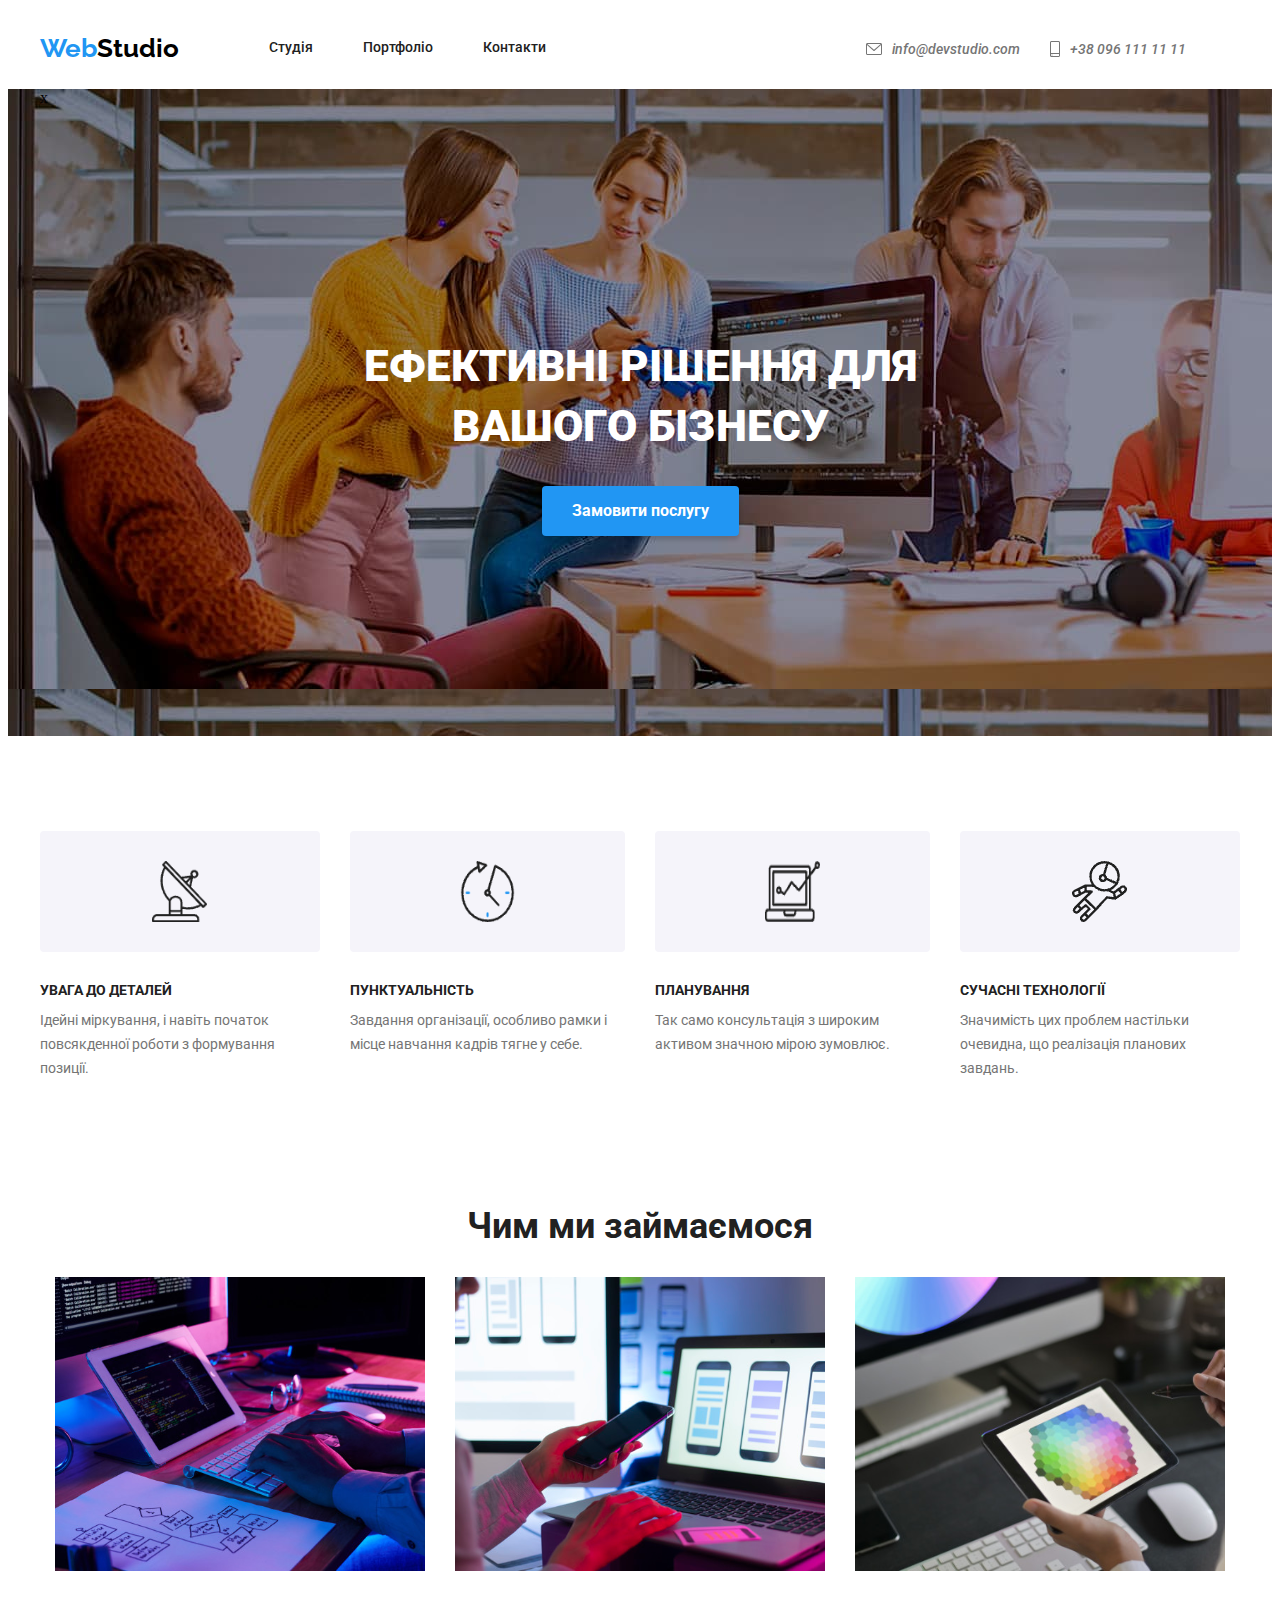
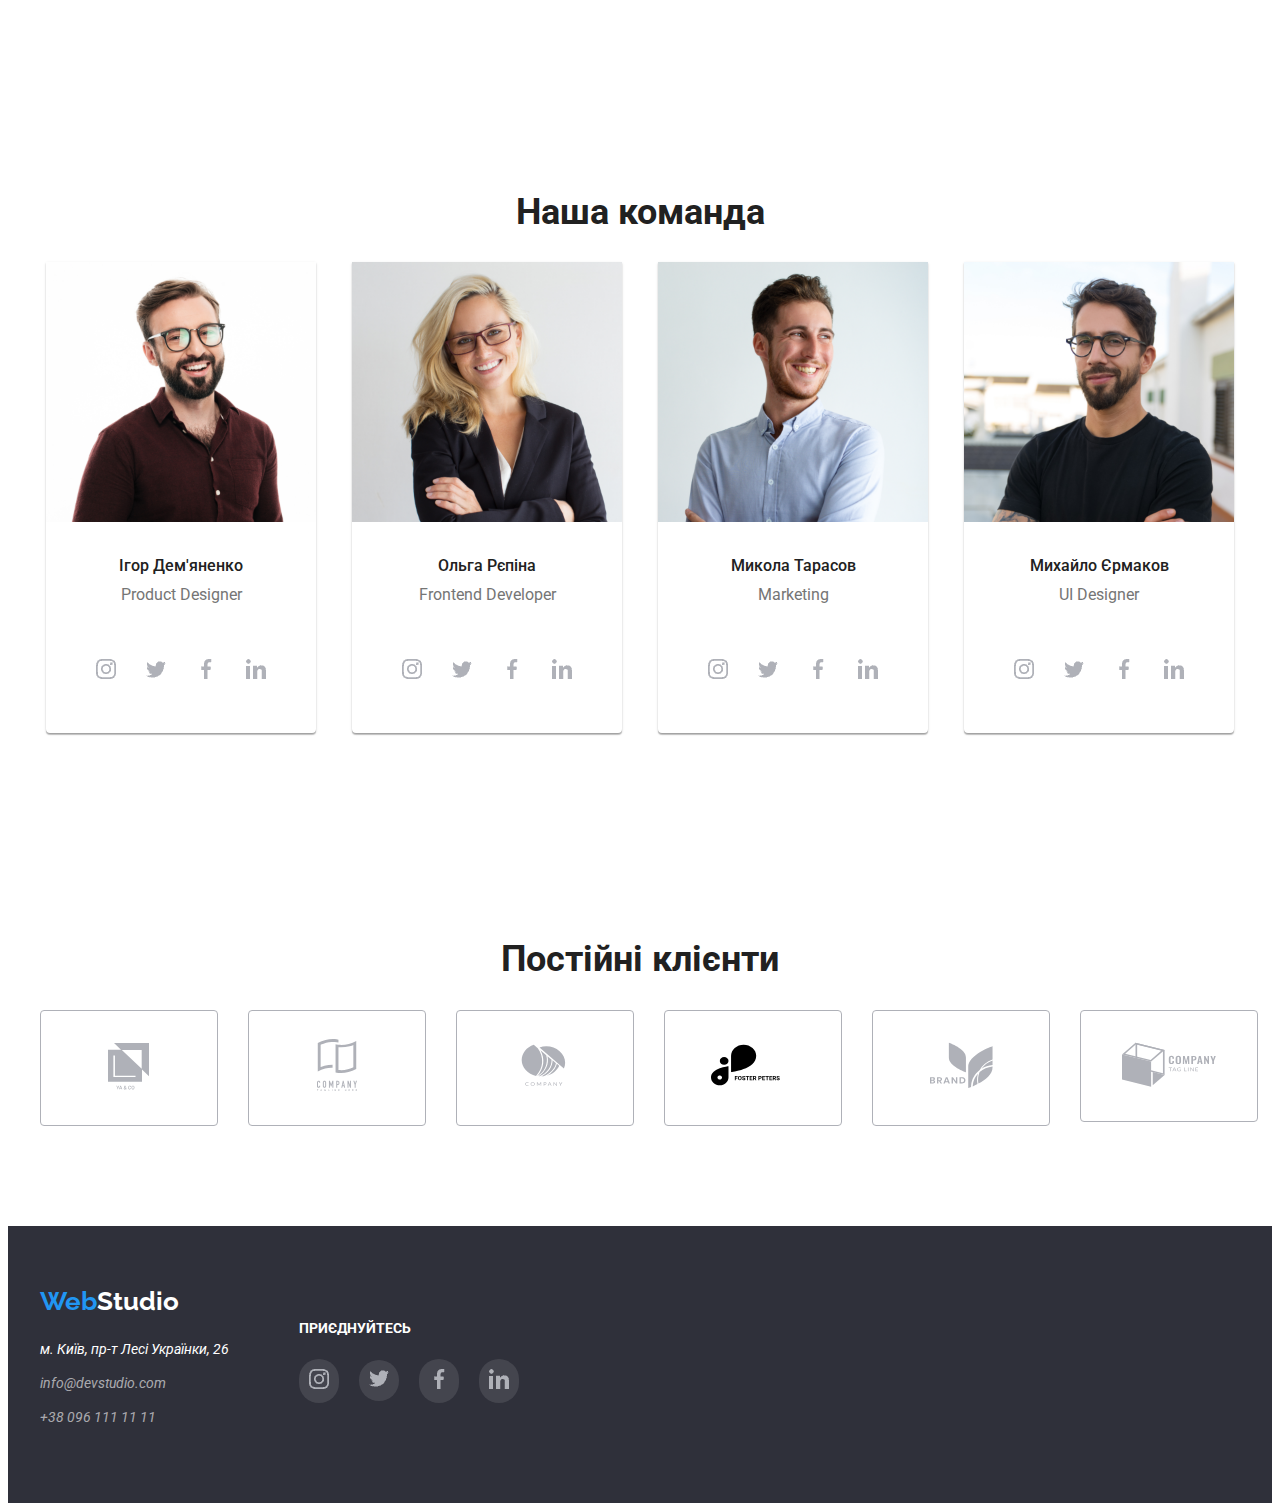
==== index.html @ c410ff2f "svg" ====
<!DOCTYPE html>
<html lang="en">
<head>
  <meta charset="UTF-8">
  <meta name="viewport" content="width=device-width, initial-scale=1.0">
  <link rel="preconnect" href="https://fonts.googleapis.com">
<link rel="preconnect" href="https://fonts.gstatic.com" crossorigin>
<link href="https://fonts.googleapis.com/css2?family=Raleway:ital,wght@0,700;1,700&family=Roboto:wght@300;400&display=swap" rel="stylesheet">
  <link rel="preconnect" href="https://fonts.googleapis.com">
<link rel="preconnect" href="https://fonts.gstatic.com" crossorigin>
<link href="https://fonts.googleapis.com/css2?family=Roboto:wght@700;900&display=swap" rel="stylesheet">
<link rel="preconnect" href="https://fonts.googleapis.com">
<link rel="preconnect" href="https://fonts.gstatic.com" crossorigin>
<link href="https://fonts.googleapis.com/css2?family=Roboto:wght@500&display=swap" rel="stylesheet">
<link rel="preconnect" href="https://fonts.googleapis.com">
<link rel="preconnect" href="https://fonts.gstatic.com" crossorigin>
<link href="https://fonts.googleapis.com/css2?family=Roboto&display=swap" rel="stylesheet">
  <link rel="stylesheet" href="./index.css">
  <title>Document</title>
</head>
<body>
  <header>
    <div class="container nav">
      <div  class="nav-all-items">
        <a class="logo" href="#"><span>Web</span>Studio</a>
        <nav class="nav-menu">  
          <ul class="ul-nav-menu">
            <li><a class="nav-portals" href="#">Студія</a></li>
            <li><a class="nav-portals" href="#">Портфоліо</a></li>
            <li><a class="nav-portals" href="#">Контакти</a></li>
          </ul>
        </div>
        <address class="email-phone-numb">
          <div class="email-nav">
            <img class="img-nav-email" src="./images/envelopeopt.svg" alt="email-svg">
            <a  class="email-txt-nav" href="mailto:info@devstudio.com">info@devstudio.com</a>
          </div>
          <div class="tel-nav">
            <img src="./images/spopt.svg" alt="phone-svg">
            <a class="tel-txt-nav" href="tel:+38 096 111 11 11">+38 096 111 11 11</a>
          </div>
          
        </address>
      </div>
    </nav>
  </header>
  <main class="main">
    <section class="section-main">
      <div class="container all-items-main1">x
        <div class="main-all-items">
          <h1 class="main-h">Ефективні рішення для вашого бізнесу</h1>
          <button class="main-button">Замовити послугу</button>
        </div>
      </div>
    </section>
    
    <section class="main-section1">
  <div class="container main1">
    <div class="text-main1">
      <div class="main1-divs">
        <div class="main2-img">
          <img class="main1-divs-img" src="./images/sypytnukovatarilka.png" alt="sypytnuc">
        </div>
        <div class="main2-text">
          <h5 class="h-main1">УВАГА ДО ДЕТАЛЕЙ</h5>
          <p class="p-main1">Ідейні міркування, і навіть початок повсякденної роботи з формування позиції. </p>
        </div>
      </div>
      <div class="main1-divs">
        <div class="main2-img">
          <img class="main1-divs-img" src="./images/clock.png" alt="clock">
        </div>
        <div class="main2-text">
            <h5 class="h-main1">ПУНКТУАЛЬНІСТЬ</h5>
            <p class="p-main1">Завдання організації, особливо рамки і місце навчання кадрів тягне у себе.</p>
        </div>
      </div>
      <div class="main1-divs">
        <div class="main2-img">
            <img class="main1-divs-img" src="./images/statiscticlaptop.png" alt="laptop-success">
          </div>
          <div>
          <h5 class="h-main1">ПЛАНУВАННЯ</h5>
          <p class="p-main1">Так само консультація з широким активом значною мірою зумовлює.</p>
        </div>
      </div>
      <div class="main1-divs">
        <div class="main2-img">
          <img class="main1-divs-img" src="./images/astronaut.png" alt="astronaut">
        </div>
        <div class="main2-text">
          <h5 class="h-main1">СУЧАСНІ ТЕХНОЛОГІЇ</h5>
          <p class="p-main1">Значимість цих проблем настільки очевидна, що реалізація планових завдань.</p>
        </div>
      </div>
    </div>
  </div>




</section>
<section class="main-section2">
  <div class="container main2">
    <h2 class="h-main2">Чим ми займаємося</h2>
    <div class="img-content">
      <img src="./images/img (10).png" alt="">
      <img src="./images/img (4).png" alt="">
      <img src="./images/img (5).png" alt="">
    </div>
  </div>
</section>
<section class="main-section3">
  <div class="container main3">
    <h2 class="h-text-main3">Наша команда</h2>
    <div class="img-content-main3">
      <div class="staff">
        <div class="staff-img">
          <img class="img-staff" src="./images/img (6).png" alt="employee">
        </div>
        <div class="staff-text">
          <h6 class="h-main3">Ігор Дем'яненко</h6>
          <p class="p-main3">Product Designer</p>
        </div>
        <div class="socialimages">
          <a class="a-images-staff" href="#"><img src="./images/instagram.png" alt="instagram"></a>
          <a class="a-images-staff" href="#"><img src="./images/twitter.png" alt="twitter"></a>
          <a class="a-images-staff" href="#"><img src="./images/facebook.png" alt="facebook"></a>
          <a class="a-images-staff" href="#"><img src="./images/linkedin.png" alt="in"></a>
        </div>
      </div>  
      <div class="staff">
        <div class="staff-img">
          <img class="img-staff" src="./images/img (7).png" alt="employee">
        </div>
        <div class="staff-text">
          <h6 class="h-main3">Ольга Рєпіна</h6>
          <p class="p-main3">Frontend Developer</p>
        </div>
        <div class="socialimages">
          <a class="a-images-staff" href="#"><img src="./images/instagram.png" alt="instagram"></a>
          <a class="a-images-staff" href="#"><img src="./images/twitter.png" alt="twitter"></a>
          <a class="a-images-staff" href="#"><img src="./images/facebook.png" alt="facebook"></a>
          <a class="a-images-staff" href="#"><img src="./images/linkedin.png" alt="in"></a>
        </div>
      </div>
      <div class="staff">
        <div class="staff-img">
          <img class="img-staff" src="./images/img (8).png" alt="employee">
        </div>
        <div class="staff-text">
          <h6 class="h-main3">Микола Тарасов</h6>
          <p class="p-main3">Marketing</p>
        </div>
        <div class="socialimages">
          <a class="a-images-staff" href="#"><img src="./images/instagram.png" alt="instagram"></a>
          <a class="a-images-staff" href="#"><img src="./images/twitter.png" alt="twitter"></a>
          <a class="a-images-staff" href="#"><img src="./images/facebook.png" alt="facebook"></a>
          <a class="a-images-staff" href="#"><img src="./images/linkedin.png" alt="in"></a>
        </div>
      </div>  
      <div class="staff">
        <div class="staff-img">
          <img class="img-staff" src="./images/img (9).png" alt="employee">
        </div>
        <div class="staff-text">
          <h6 class="h-main3">Михайло Єрмаков</h6>
          <p class="p-main3">UI Designer</p>
        </div>
        <div class="socialimages">
          <a class="a-images-staff" href="#"><img src="./images/instagram.png" alt="instagram"></a>
          <a class="a-images-staff" href="#"><img src="./images/twitter.png" alt="twitter"></a>
          <a class="a-images-staff" href="#"><img src="./images/facebook.png" alt="facebook"></a>
          <a class="a-images-staff" href="#"><img src="./images/linkedin.png" alt="in"></a>
        </div>
      </div>
  </div>
</section>
<section class="last-sect">
  <div class="container all-items-last">
    <h2 class="h-clients">Постійні клієнти</h2>
    <div  class="all-divs-last">
      <div class="client1">
        <img src="./images/Logo1.svg" alt="YA&CO">
      </div>
      <div class="clients">
        <img src="./images/Logo2.svg" alt="TAGLINEHERE">
      </div>
      <div class="clients">
        <img src="./images/Logo3.svg" alt="COMPANY">
      </div>
      <div class="clients">
        <img class="client4" src="./images/Logo4.svg" alt="FOSTERPETERS">
      </div>
      <div class="clients">
        <img src="./images/Logo5.svg" alt="BRAND">
      </div>
      <div class="client6">
        <img class="clients" src="./images/Logo6.svg" alt="TAGLINE">
      </div>    
    </div>
  </div>
</section>
</main>
<footer class="">
  <section class="footer-section">
    <div class="container all-items-footer">
      <div class="social-links">
        <a class="logo-link" href="#"><span class="footer-logo">Web</span>Studio</a>
        <address class="footer-address">
          <a class="street" href="м. Київ, пр-т Лесі Українки, 26">м. Київ, пр-т Лесі Українки, 26</a>
          <a class="email" href="info@devstudio.com">info@devstudio.com</a>
          <a class="phone" href="+38 096 111 11 11">+38 096 111 11 11</a>
        </address>
      </div>
      <div class="footer-social-links">
        <h5 class="footer-social-links-h">приєднуйтесь</h5>
        <div class="footer-soc-links">
          <a class="a-images-footer" href="#"><img src="./images/instagram.png" alt="instagram"></a>
          <a class="a-images-footer" href="#"><img src="./images/twitter.png" alt="twitter"></a>
          <a class="a-images-footer" href="#"><img src="./images/facebook.png" alt="facebook"></a>
          <a class="a-images-footer" href="#"><img src="./images/linkedin.png" alt="in"></a>
        </div>
      </div>
    </div>
  </section>
</footer>
</body>
</html>
---- index.css ----
.container{
    width: 1200px;
    margin: 0 auto;
}
span{
    color:rgb(33, 150, 243);
}
.logo{
    color:rgb(0, 0, 0);
    font-family: Raleway;
    font-size: 26px;
    font-weight: 700;
    line-height: 31px;
    letter-spacing: 3%;
    text-align: left;
    padding: 25px 0px 25px 0px;
}
.email-phone-numb{
    display: flex;
    align-items:center;
    padding: 30px 0px 30px 0px;
    gap: 30px;
    
}
.email-nav{
    display: flex;
    align-items: center;
    gap: 10px;
       color: rgb(117, 117, 117);
    font-family: Roboto;
    font-size: 14px;
    font-weight: 500;
    line-height: 16px;
    letter-spacing: 2%;
    text-align: left;
}
.email-txt-nav{
    color: rgb(117, 117, 117);
    font-family: Roboto;
    font-size: 14px;
    font-weight: 500;
    line-height: 16px;
    letter-spacing: 2%;
    text-align: left;
}
.email-txt-nav:hover{
    color: rgb(33, 150, 243);
font-family: Roboto;
font-size: 14px;
font-weight: 500;
line-height: 16px;
letter-spacing: 2%;
text-align: left;
}
.tel-nav{
    display: flex;
    align-items: center;
    gap: 10px;
    
}
.tel-txt-nav{
    color:rgb(117, 117, 117);
    font-family: Roboto;
    font-size: 14px;
    font-weight: 500;
    line-height: 16px;
    letter-spacing: 2%;
    text-align: left;
}
.tel-txt-nav:hover{
    color: rgb(33, 150, 243);
font-family: Roboto;
font-size: 14px;
font-weight: 500;
line-height: 16px;
letter-spacing: 2%;
text-align: left;
}
a{
    text-decoration: none;
}
.nav{
    display: flex;
    
}
.nav-portals{
    color: rgb(33, 33, 33);
font-family: Roboto;
font-size: 14px;
font-weight: 500;
line-height: 16px;
letter-spacing: 2%;
text-align: left;
}
.nav-portals:hover{
    color: rgb(33, 150, 243);
font-family: Roboto;
font-size: 14px;
font-weight: 500;
line-height: 16px;
letter-spacing: 2%;
text-align: left;
}
.ul-nav-menu{
    display: flex;
    list-style-type: none;
    margin: 0px;
    gap: 50px;
    padding: 30px 320px 30px 90px;
}
.nav-all-items{
    display: flex;
}
.section-main{
    background-image: url(./images/bgmain-prjs.jpg);
}
.main-all-items{
    display: flex;
    align-items: center;
    flex-direction: column;
    justify-content: center;
    padding: 200px 250px 200px 250px;

}
.main-h{
    color: rgb(255, 255, 255);
font-family: Roboto;
font-size: 44px;
font-weight: 900;
line-height: 60px;
letter-spacing: 6%;
text-align: center;
text-transform: uppercase;
}
.main-button{
    border-radius: 4px;
    box-shadow: 0px 4px 4px 0px rgba(0, 0, 0, 0.15);
    background: rgb(33, 150, 243);
    border-style: none;
    color: rgb(255, 255, 255);
font-family: Roboto;
font-size: 16px;
font-weight: 700;
line-height: 30px;
letter-spacing: 6%;
text-align: center; 
padding: 10px 30px 10px 30px;
}
.text-main1{
    display: flex;
    gap: 30px;
    padding: 95px 0px 95px 0px;
}
.main1-divs{
    display: flex;
    flex-direction: column;
}
.main1-divs-img{
    width: 55px;
    height: 61px;

}
.main2-img{
    display: flex;
    justify-content: center;
    border-radius: 4px;
    background: rgb(245, 244, 250);
    padding: 30px 110px 30px 110px;
}
.h-main1{
    color: rgb(33, 33, 33);
font-family: Roboto;
font-size: 14px;
font-weight: 700;
line-height: 16px;
letter-spacing: 3%;
text-align: left;
text-transform: uppercase;
margin: 0px;
padding: 30px 0px 10px 0px;
}
.p-main1{
    color: rgb(117, 117, 117);
font-family: Roboto;
font-size: 14px;
font-weight: 400;
line-height: 24px;
letter-spacing: 3%;
text-align: left;
margin: 0px;
}
.h-main2{
    color: rgb(33, 33, 33);
font-family: Roboto;
font-size: 36px;
font-weight: 700;
line-height: 42px;
letter-spacing: 3%;
text-align: center;
}
.img-content{
    display: flex;
    justify-content: center;
    gap: 30px;
    padding: 0px 0px 190px 0px;
}
.h-main3{
    color: rgb(33, 33, 33);
font-family: Roboto;
font-size: 16px;
font-weight: 500;
line-height: 19px;
letter-spacing: 3%;
text-align: center;
margin: 0px;
}
.p-main3{
    color: rgb(117, 117, 117);
font-family: Roboto;
font-size: 16px;
font-weight: 400;
line-height: 19px;
letter-spacing: 3%;
text-align: center;
margin: 0px;
}
.h-text-main3{
    color: rgb(33, 33, 33);
font-family: Roboto;
font-size: 36px;
font-weight: 700;
line-height: 42px;
letter-spacing: 3%;
text-align: center;
}
.img-staff{
width: 270px;
height: 260px;

}
.img-content-main3{
    display: flex;
    justify-content: space-evenly;
    gap: 30px;
    padding: 0px 0px 125px 0px;

}
.staff{
    display: flex;
    flex-direction: column;
    border-radius: 0px 0px 4px 4px;


box-shadow: 0px 2px 1px 0px rgba(0, 0, 0, 0.2),0px 1px 1px 0px rgba(0, 0, 0, 0.14),0px 1px 3px 0px rgba(0, 0, 0, 0.12);
background: rgb(255, 255, 255);
}
.staff-text{
    display: flex;
    flex-direction: column;
    padding: 30px 0px 45px 0px;
    gap: 10px;
}
.socialimages{
    display: flex;
    align-items: center;
    justify-content: center;
    gap: 10px;
    padding: 0px 0px 40px 0px;
}
.a-images-staff:hover{
    background: rgb(33, 150, 243);
    border-radius: 20px;
    padding: 10px 10px 10px 10px;
}
.a-images-staff{
    background:inherit; 
    background: rgba(255, 255, 255, 0.1);
   
    padding: 10px 10px 10px 10px;
}
.h-clients{
    color: rgb(33, 33, 33);
font-family: Roboto;
font-size: 36px;
font-weight: 700;
line-height: 42px;
letter-spacing: 3%;
text-align: center;
}
.all-divs-last{
    display: flex;
    gap: 30px;

}
.client1{
    padding: 25px 35px 25px 35px;
    box-sizing: border-box;
border: 1px solid rgb(175, 177, 184);
border-radius: 4px;
}
.clients{
    box-sizing: border-box;
border: 1px solid rgb(175, 177, 184);
border-radius: 4px;
padding: 25px 35px 25px 35px;
fill:rgb(175, 177, 184);
}
.clients:hover{
    fill: rgb(33, 150, 243);
}
.client4{
    display: flex;
    align-items: center;
    fill: rgb(175, 177, 184);
}
.client4:hover{
    fill: rgb(33, 150, 243);
    
   
}
.all-items-footer{
    display: flex;
    
}
.social-links{
    display: flex;
    flex-direction: column;
}
.all-items-last{
    padding: 50px 0px 100px 0px;
}
.footer-section{
    background: rgb(47, 48, 58);
}
.logo-link{
    color: rgb(255, 255, 255);
    font-family: Raleway;
font-size: 26px;
font-weight: 700;
line-height: 31px;
letter-spacing: 3%;
text-align: left;
padding: 60px 0px 0px 0px;
}
.footer-address{
    display: flex;
    flex-direction: column;
    padding: 20px 70px 60px 0px;
    gap: 10px;
    
}
.street{
    color: rgb(255, 255, 255);
    font-family: Roboto;
    font-size: 14px;
    font-weight: 400;
    line-height: 24px;
    letter-spacing: 3%;
    text-align: left;   
}
.email{
    color: rgba(255, 255, 255, 0.6);
font-family: Roboto;
font-size: 14px;
font-weight: 400;
line-height: 24px;
letter-spacing: 3%;
text-align: left;
}
.phone{
    color: rgba(255, 255, 255, 0.6);
font-family: Roboto;
font-size: 14px;
font-weight: 400;
line-height: 24px;
letter-spacing: 3%;
text-align: left;
}
a{
    text-decoration: none;
}
.footer-social-links-h{
    color: rgb(255, 255, 255);
font-family: Roboto;
font-size: 14px;
font-weight: 700;
line-height: 16px;
letter-spacing: 3%;
text-align: left;
text-transform: uppercase;

}
.footer-social-links{
    padding: 70px 0px 100px 0px;
}
.a-images-footer{
    background: rgba(255, 255, 255, 0.1);
    border-radius:20px;
    padding: 10px 10px 10px 10px;
}
.a-images-footer:hover{
    background: rgb(33, 150, 243);
    border-radius: 20px;
    padding: 10px 10px 10px 10px;
}
.footer-soc-links{
    display: flex;
    gap: 20px;
    align-items: center;
    justify-content: center;
}
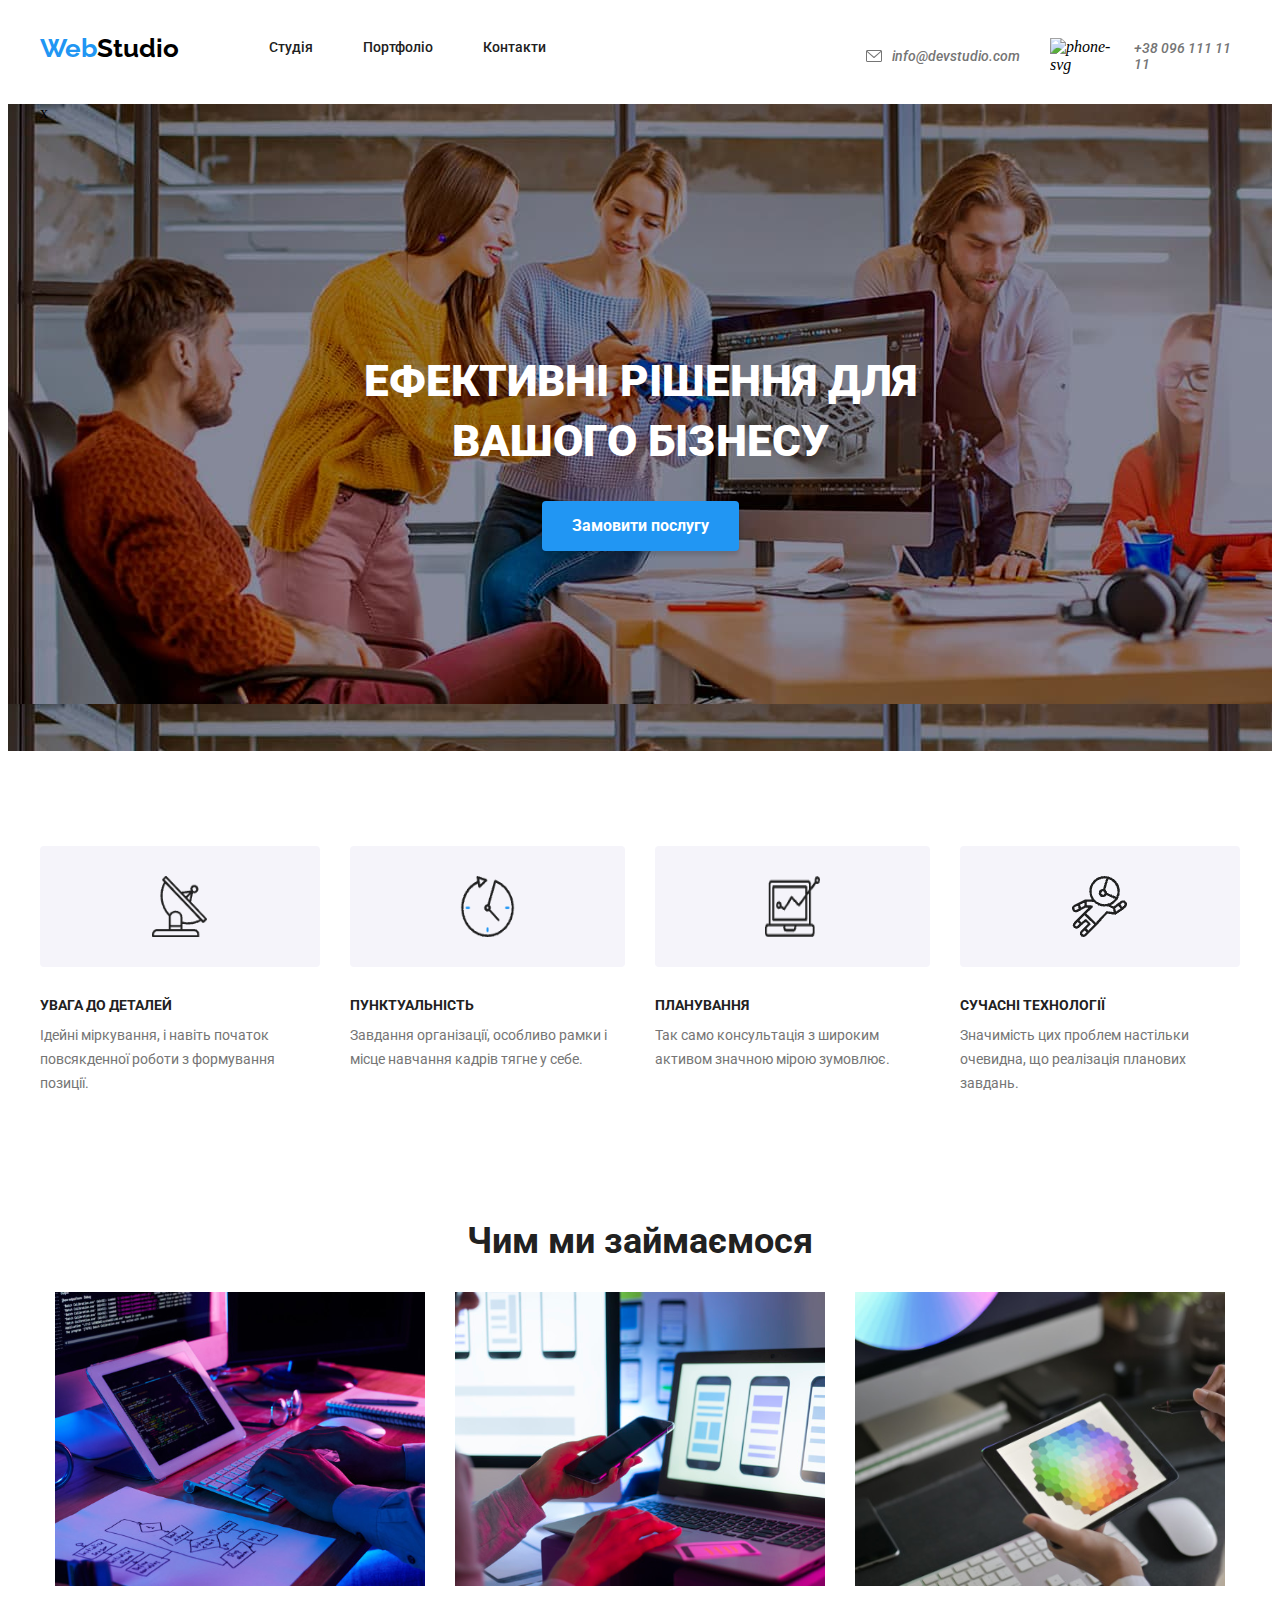
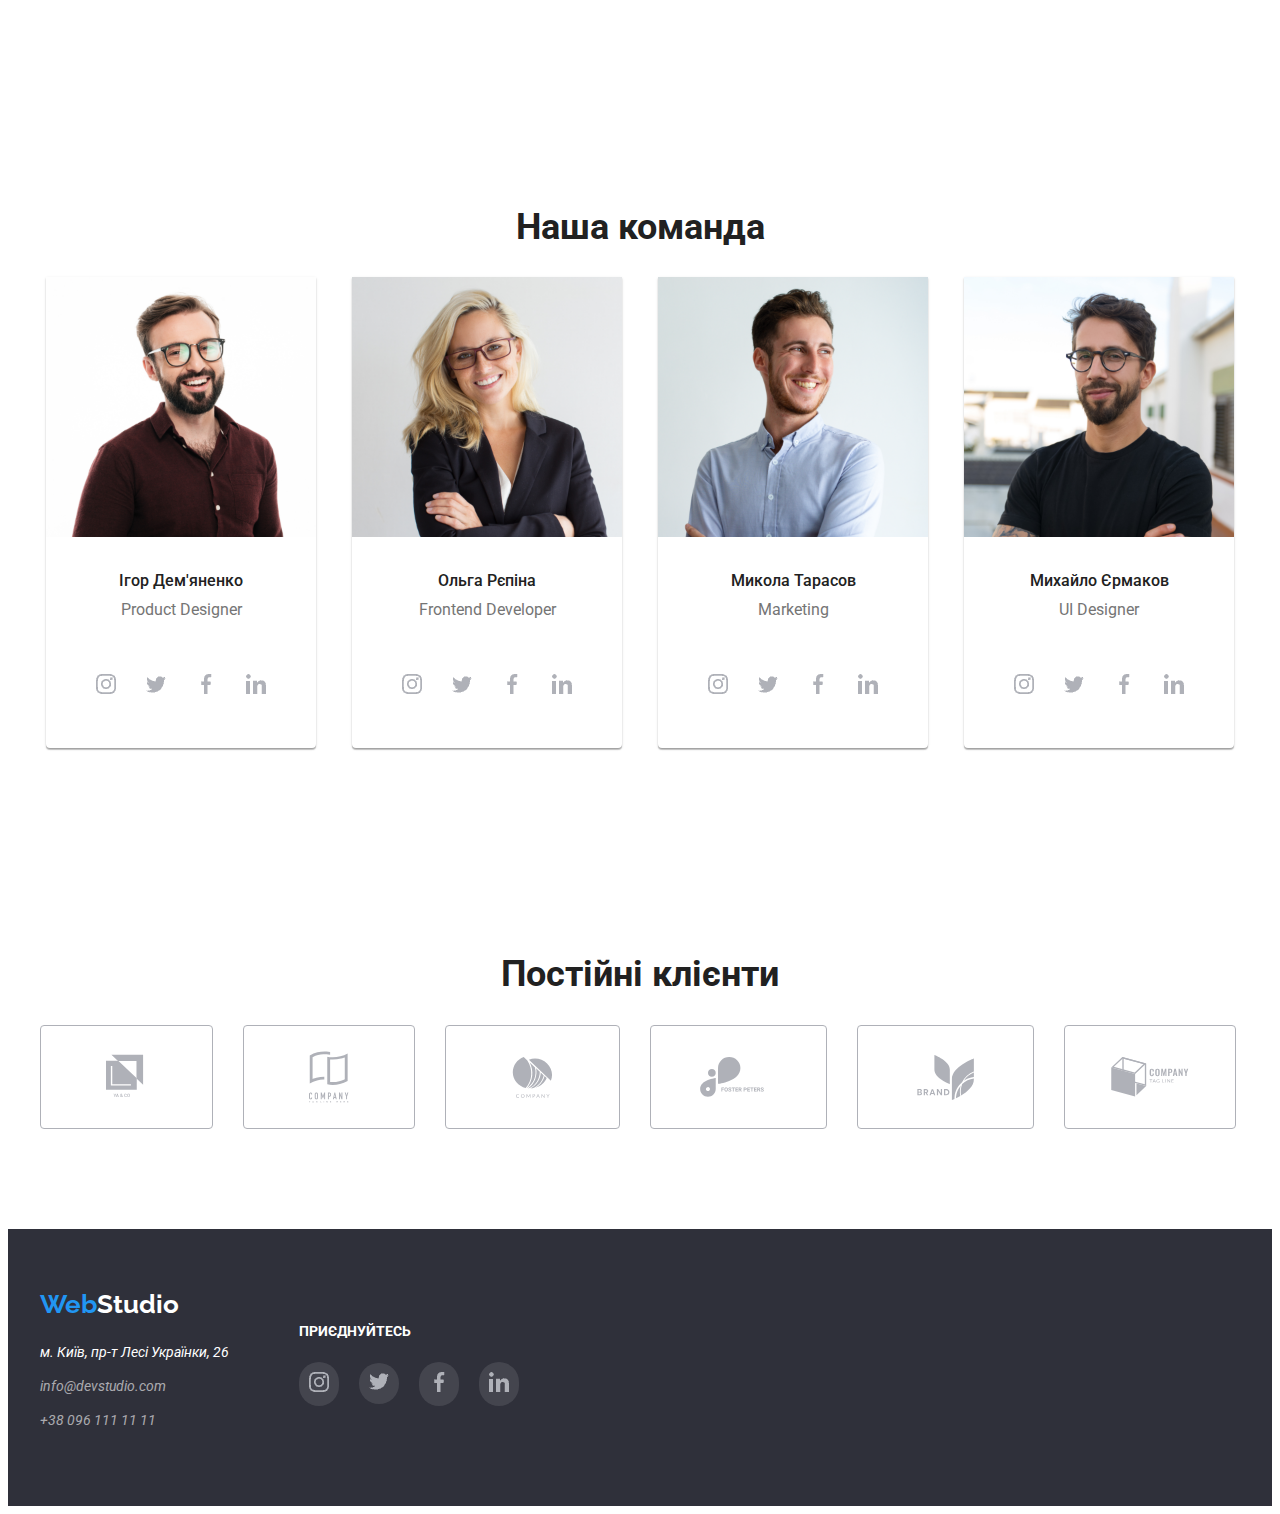
==== commit 862aa02b: "svg2" ====
--- a/index.html
+++ b/index.html
@@ -15,6 +15,7 @@
 <link rel="preconnect" href="https://fonts.googleapis.com">
 <link rel="preconnect" href="https://fonts.gstatic.com" crossorigin>
 <link href="https://fonts.googleapis.com/css2?family=Roboto&display=swap" rel="stylesheet">
+<link rel="stylesheet" href="./icons/icomoon (1)/style.css">
   <link rel="stylesheet" href="./index.css">
   <title>Document</title>
 </head>
@@ -181,22 +182,121 @@
     <h2 class="h-clients">Постійні клієнти</h2>
     <div  class="all-divs-last">
       <div class="client1">
-        <img src="./images/Logo1.svg" alt="YA&CO">
-      </div>
-      <div class="clients">
-        <img src="./images/Logo2.svg" alt="TAGLINEHERE">
-      </div>
-      <div class="clients">
-        <img src="./images/Logo3.svg" alt="COMPANY">
-      </div>
-      <div class="clients">
-        <img class="client4" src="./images/Logo4.svg" alt="FOSTERPETERS">
-      </div>
-      <div class="clients">
-        <img src="./images/Logo5.svg" alt="BRAND">
+        <svg class="icon icon-first">
+          <use xlink:href="#icon-first">
+            <symbol id="icon-first" viewBox="0 0 29 32">
+              <path fill="#afb1b8" style="fill: var(--color1, #afb1b8)" d="M3.84 0l4.672 4.422h13.050v12.352l4.678 4.429v-21.203h-22.4z"></path>
+              <path fill="#afb1b8" style="fill: var(--color1, #afb1b8)" d="M0 4.237v20.602h21.76v-8.192l-13.107-12.403-8.653-0.006zM17.613 21.824h-14.17v-13.856h0.998v12.915h13.171v0.941z"></path>
+              <path fill="#afb1b8" style="fill: var(--color1, #afb1b8)" d="M10.086 29.088q-0.019 0.070-0.019 0.154 0 0.173 0.070 0.301 0.051 0.090 0.128 0.166 0.019 0.013 0.045 0.032 0.192 0.147 0.499 0.147 0.25 0 0.454-0.102 0.064-0.038 0.128-0.083l0.128 0.154h0.435l-0.333-0.397q0.198-0.269 0.198-0.691h-0.333q0 0.205-0.070 0.378-0.013 0.019-0.019 0.045l-0.442-0.518 0.154-0.115q0.166-0.122 0.237-0.237 0.032-0.051 0.051-0.109 0.019-0.077 0.019-0.154 0-0.109-0.038-0.198t-0.122-0.166q-0.032-0.032-0.077-0.058-0.141-0.083-0.326-0.083-0.23 0-0.384 0.109-0.026 0.019-0.051 0.045-0.038 0.032-0.070 0.077-0.096 0.141-0.096 0.346 0 0.109 0.051 0.224 0.051 0.122 0.186 0.288-0.25 0.179-0.339 0.314-0.038 0.064-0.064 0.134zM14.566 29.587q0.147-0.186 0.173-0.474h-0.39q-0.032 0.243-0.147 0.352-0.122 0.102-0.352 0.102-0.154 0-0.262-0.070-0.070-0.045-0.128-0.122-0.128-0.198-0.128-0.563v-0.205q0-0.365 0.141-0.55 0.051-0.070 0.122-0.115 0.115-0.070 0.275-0.070 0.224 0 0.333 0.109 0.115 0.109 0.147 0.352h0.39q-0.032-0.32-0.205-0.518-0.026-0.032-0.058-0.058-0.032-0.032-0.064-0.051-0.218-0.154-0.544-0.154-0.237 0-0.422 0.090-0.038 0.019-0.070 0.038-0.058 0.038-0.109 0.083-0.134 0.122-0.218 0.294-0.115 0.25-0.115 0.57v0.211q0.006 0.314 0.115 0.55 0.083 0.179 0.218 0.294 0.045 0.038 0.102 0.077 0.032 0.019 0.064 0.032 0.186 0.096 0.416 0.096 0.358 0 0.582-0.173 0.019-0.019 0.038-0.032 0.051-0.045 0.096-0.096zM16.794 29.363q0.115-0.25 0.115-0.589v-0.122q0-0.333-0.115-0.589-0.090-0.192-0.243-0.314-0.045-0.038-0.090-0.070-0.045-0.026-0.090-0.045-0.179-0.083-0.403-0.083t-0.403 0.083q-0.045 0.019-0.090 0.051-0.045 0.026-0.083 0.058-0.16 0.128-0.25 0.333-0.122 0.25-0.122 0.582v0.128q0.006 0.326 0.122 0.576 0.090 0.192 0.23 0.314 0.051 0.038 0.102 0.077 0.051 0.032 0.109 0.058 0.173 0.077 0.384 0.077 0.224 0 0.41-0.090 0.045-0.019 0.083-0.045 0.051-0.032 0.096-0.070 0.147-0.128 0.237-0.32zM6.784 27.578l-0.518 1.082-0.525-1.082h-0.442l0.768 1.44v0.838h0.397v-0.838l0.762-1.44h-0.442zM7.443 29.856l0.186-0.531h0.883l0.186 0.531h0.41l-0.858-2.278h-0.358l-0.858 2.278h0.41zM10.771 28.448q-0.16-0.198-0.16-0.333 0-0.083 0.038-0.147 0.013-0.019 0.026-0.038 0.026-0.026 0.051-0.045 0.051-0.032 0.128-0.032 0.070 0 0.122 0.032 0.026 0.013 0.045 0.032 0.038 0.038 0.058 0.077 0.013 0.038 0.013 0.077 0 0.070-0.032 0.134-0.026 0.045-0.064 0.083l-0.051 0.038-0.173 0.122zM16.371 28.077q0.141 0.205 0.141 0.582v0.115q0 0.384-0.141 0.589-0.058 0.083-0.134 0.128-0.115 0.070-0.269 0.070-0.141 0-0.243-0.058-0.096-0.051-0.16-0.147-0.147-0.205-0.147-0.582v-0.128q0.006-0.365 0.147-0.57 0.064-0.090 0.154-0.141 0.109-0.058 0.25-0.058 0.147 0 0.256 0.064 0.083 0.051 0.147 0.134zM8.070 28.064l0.326 0.941h-0.659l0.333-0.941zM10.925 29.574q-0.051 0.006-0.102 0.006-0.141 0-0.237-0.064-0.019-0.013-0.038-0.032-0.032-0.032-0.058-0.070-0.045-0.077-0.045-0.186 0-0.038 0.006-0.070 0.032-0.141 0.179-0.256l0.051-0.032 0.499 0.582q-0.122 0.096-0.256 0.122z"></path>
+              </symbol>
+        </use>
+        </svg>
+      </div>
+      <div class="client2">
+        <svg class="icon icon-second">
+          <use xlink:href="#icon-second">
+            <symbol id="icon-second" viewBox="0 0 25 32">
+              <path fill="#afb1b8" style="fill: var(--color1, #afb1b8)" d="M10.443 1.803h0.086c0.154 0 0.32 0.012 0.492 0.031 0.732 0.049 1.458 0.16 2.178 0.326v-1.76c-0.738-0.185-1.495-0.308-2.252-0.357-0.289-0.025-0.591-0.037-0.911-0.043h-0.258c-1.526 0-3.040 0.197-4.517 0.578-1.68 0.418-3.292 1.077-4.788 1.951v17.471c1.44-0.782 2.972-1.378 4.566-1.778 1.255-0.32 2.535-0.517 3.828-0.585h0.055c0.215-0.012 0.431-0.018 0.652-0.018v-1.791c-1.68 0.018-3.354 0.24-4.978 0.658-0.603 0.16-1.188 0.326-1.735 0.517l-0.622 0.209v-13.625l0.271-0.129c2.031-0.966 4.228-1.526 6.468-1.649 0.018-0.006 0.037-0.006 0.055 0 0.246-0.012 0.498-0.018 0.745-0.018h0.277c0.129 0 0.258 0.006 0.388 0.012z"></path>
+              <path fill="#afb1b8" style="fill: var(--color1, #afb1b8)" d="M14.837 3.649c-0.412 0-0.818-0.018-1.206-0.043-0.468-0.037-0.948-0.092-1.403-0.172-0.277-0.043-0.548-0.098-0.812-0.16v17.274c1.12 0.277 2.271 0.412 3.422 0.4 1.526-0.006 3.040-0.197 4.517-0.578 1.68-0.418 3.292-1.077 4.794-1.945v-17.169c-1.446 0.788-2.978 1.385-4.566 1.785-1.551 0.4-3.145 0.603-4.745 0.609zM21.742 3.945l0.622-0.209v13.631l-0.265 0.129c-1.022 0.486-2.086 0.868-3.182 1.145-1.335 0.345-2.702 0.523-4.074 0.529-0.412 0-0.818-0.018-1.218-0.055l-0.425-0.037v-14.018l0.498 0.037c0.357 0.025 0.732 0.031 1.138 0.031 1.748-0.006 3.483-0.228 5.175-0.665 0.578-0.148 1.157-0.32 1.729-0.517z"></path>
+              <path fill="#afb1b8" style="fill: var(--color1, #afb1b8)" d="M1.68 25.975c-0.086-0.092-0.197-0.166-0.314-0.215-0.123-0.049-0.246-0.074-0.375-0.068-0.142 0-0.277 0.025-0.4 0.074-0.117 0.049-0.228 0.117-0.314 0.209-0.086 0.086-0.154 0.197-0.203 0.314-0.049 0.123-0.068 0.252-0.068 0.382v2.338c-0.006 0.166 0.025 0.326 0.092 0.48 0.055 0.117 0.135 0.222 0.234 0.308 0.092 0.080 0.203 0.135 0.32 0.166 0.111 0.037 0.228 0.049 0.345 0.049 0.135 0.006 0.258-0.025 0.382-0.080 0.117-0.049 0.222-0.123 0.308-0.215s0.16-0.197 0.203-0.314c0.049-0.117 0.080-0.246 0.080-0.369v-0.265h-0.615v0.209c0.006 0.074-0.006 0.142-0.031 0.209-0.025 0.049-0.055 0.092-0.092 0.129-0.037 0.031-0.080 0.055-0.129 0.068-0.037 0.012-0.080 0.025-0.123 0.025-0.055 0.006-0.111-0.006-0.16-0.025-0.055-0.025-0.098-0.055-0.129-0.105-0.055-0.092-0.086-0.203-0.080-0.314v-2.172c-0.006-0.123 0.018-0.24 0.074-0.351 0.031-0.049 0.074-0.086 0.129-0.111s0.111-0.037 0.172-0.031c0.049 0 0.105 0.012 0.148 0.031 0.049 0.025 0.092 0.062 0.123 0.098 0.068 0.092 0.105 0.203 0.098 0.314v0.203h0.603v-0.234c0.006-0.142-0.018-0.283-0.074-0.412-0.043-0.123-0.111-0.234-0.203-0.326z"></path>
+              <path fill="#afb1b8" style="fill: var(--color1, #afb1b8)" d="M5.305 25.945c-0.191-0.16-0.437-0.252-0.689-0.252-0.129 0-0.252 0.018-0.369 0.062s-0.228 0.111-0.32 0.191c-0.098 0.092-0.185 0.203-0.234 0.332-0.062 0.142-0.092 0.295-0.092 0.449v2.24c-0.006 0.16 0.025 0.314 0.092 0.455 0.055 0.123 0.135 0.228 0.234 0.314 0.092 0.086 0.203 0.154 0.32 0.197s0.24 0.068 0.369 0.068c0.123 0 0.246-0.025 0.363-0.068s0.234-0.111 0.326-0.197c0.098-0.086 0.178-0.191 0.234-0.314 0.062-0.142 0.092-0.295 0.086-0.455v-2.24c0.006-0.154-0.025-0.308-0.086-0.449-0.055-0.123-0.135-0.24-0.234-0.332zM5.022 28.966c0.006 0.062 0 0.117-0.025 0.178-0.018 0.055-0.055 0.105-0.098 0.148-0.080 0.068-0.178 0.105-0.283 0.105s-0.209-0.037-0.289-0.105c-0.043-0.043-0.074-0.092-0.098-0.148-0.018-0.062-0.031-0.117-0.025-0.178v-2.24c-0.006-0.062 0.006-0.117 0.025-0.178 0.025-0.055 0.055-0.105 0.098-0.148 0.080-0.068 0.185-0.105 0.289-0.105s0.203 0.037 0.283 0.105c0.043 0.043 0.080 0.092 0.098 0.148 0.025 0.062 0.031 0.117 0.025 0.178v2.24z"></path>
+              <path fill="#afb1b8" style="fill: var(--color1, #afb1b8)" d="M10.068 29.963v-4.234h-0.585l-0.769 2.24h-0.012l-0.775-2.24h-0.585v4.234h0.609v-2.578h0.006l0.597 1.828h0.302l0.597-1.828h0.012v2.578h0.603z"></path>
+              <path fill="#afb1b8" style="fill: var(--color1, #afb1b8)" d="M13.508 26.025c-0.092-0.105-0.209-0.185-0.338-0.234-0.142-0.043-0.289-0.068-0.443-0.062h-0.898v4.234h0.603v-1.655h0.314c0.185 0.012 0.375-0.031 0.542-0.111 0.142-0.080 0.252-0.191 0.332-0.326 0.074-0.111 0.117-0.24 0.142-0.369 0.025-0.16 0.031-0.32 0.031-0.48 0.006-0.203-0.012-0.412-0.062-0.609-0.037-0.148-0.117-0.277-0.222-0.388zM13.2 27.317c-0.006 0.074-0.025 0.154-0.055 0.222-0.037 0.062-0.092 0.117-0.16 0.148-0.086 0.037-0.185 0.055-0.283 0.055h-0.277v-1.446h0.314c0.092 0 0.185 0.018 0.271 0.055 0.062 0.037 0.111 0.092 0.142 0.154 0.031 0.080 0.049 0.16 0.055 0.24 0 0.086 0 0.185 0 0.283s0.006 0.197 0 0.289h-0.006z"></path>
+              <path fill="#afb1b8" style="fill: var(--color1, #afb1b8)" d="M16.369 25.729h-0.492l-0.935 4.234h0.603l0.178-0.911h0.825l0.178 0.911h0.603l-0.96-4.234zM15.815 28.48l0.295-1.538h0.012l0.295 1.538h-0.603z"></path>
+              <path fill="#afb1b8" style="fill: var(--color1, #afb1b8)" d="M20.271 28.283h-0.006l-0.917-2.554h-0.578v4.234h0.603v-2.548h0.012l0.923 2.548h0.572v-4.234h-0.609v2.554z"></path>
+              <path fill="#afb1b8" style="fill: var(--color1, #afb1b8)" d="M23.963 25.729l-0.486 1.68h-0.012l-0.486-1.68h-0.64l0.831 2.443v1.791h0.603v-1.791l0.831-2.443h-0.64z"></path>
+              <path fill="#afb1b8" style="fill: var(--color1, #afb1b8)" d="M0 31.163h0.289v0.818h0.197v-0.818h0.289v-0.166h-0.775v0.166z"></path>
+              <path fill="#afb1b8" style="fill: var(--color1, #afb1b8)" d="M2.443 30.997l-0.382 0.985h0.209l0.080-0.228h0.394l0.086 0.228h0.215l-0.394-0.985h-0.209zM2.412 31.588l0.135-0.363 0.135 0.363h-0.271z"></path>
+              <path fill="#afb1b8" style="fill: var(--color1, #afb1b8)" d="M4.862 31.618h0.228v0.123c-0.068 0.055-0.148 0.086-0.234 0.086-0.037 0-0.080-0.006-0.117-0.025-0.031-0.012-0.068-0.037-0.092-0.068-0.049-0.080-0.074-0.166-0.074-0.258 0-0.222 0.098-0.332 0.289-0.332 0.049 0 0.098 0.012 0.135 0.037 0.043 0.031 0.074 0.074 0.086 0.123l0.191-0.037c-0.037-0.197-0.178-0.289-0.412-0.289-0.129-0.006-0.252 0.043-0.345 0.123-0.049 0.049-0.092 0.111-0.117 0.178-0.025 0.062-0.031 0.135-0.025 0.203-0.006 0.135 0.037 0.265 0.123 0.369 0.049 0.049 0.105 0.086 0.172 0.111 0.062 0.025 0.135 0.037 0.203 0.031 0.154 0.006 0.302-0.049 0.418-0.154v-0.388h-0.431v0.166z"></path>
+              <path fill="#afb1b8" style="fill: var(--color1, #afb1b8)" d="M7.335 30.997h-0.203v0.985h0.689v-0.166h-0.486v-0.818z"></path>
+              <path fill="#afb1b8" style="fill: var(--color1, #afb1b8)" d="M9.225 30.997h0.197v0.985h-0.197v-0.985z"></path>
+              <path fill="#afb1b8" style="fill: var(--color1, #afb1b8)" d="M11.465 31.655l-0.4-0.658h-0.197v0.985h0.185v-0.646l0.4 0.646h0.197v-0.985h-0.185v0.658z"></path>
+              <path fill="#afb1b8" style="fill: var(--color1, #afb1b8)" d="M13.311 31.545h0.492v-0.166h-0.492v-0.215h0.529v-0.166h-0.726v0.985h0.745v-0.166h-0.548v-0.271z"></path>
+              <path fill="#afb1b8" style="fill: var(--color1, #afb1b8)" d="M17.791 31.385h-0.388v-0.388h-0.197v0.985h0.197v-0.431h0.388v0.431h0.197v-0.985h-0.197v0.388z"></path>
+              <path fill="#afb1b8" style="fill: var(--color1, #afb1b8)" d="M19.649 31.545h0.486v-0.166h-0.486v-0.215h0.529v-0.166h-0.732v0.985h0.751v-0.166h-0.548v-0.271z"></path>
+              <path fill="#afb1b8" style="fill: var(--color1, #afb1b8)" d="M22.166 31.545c0.172-0.025 0.258-0.117 0.258-0.271 0.006-0.043 0-0.086-0.018-0.123s-0.043-0.074-0.080-0.098c-0.086-0.043-0.191-0.062-0.289-0.055h-0.412v0.985h0.197v-0.412h0.037c0.043-0.006 0.086 0.006 0.123 0.018 0.031 0.018 0.055 0.043 0.068 0.074l0.215 0.314h0.24l-0.123-0.191c-0.049-0.098-0.129-0.178-0.215-0.24zM21.963 31.409h-0.142v-0.246h0.154c0.068-0.006 0.135 0 0.203 0.025 0.012 0.012 0.025 0.025 0.031 0.043s0.012 0.037 0.012 0.055c-0.006 0.025-0.006 0.043-0.018 0.055-0.006 0.018-0.018 0.031-0.037 0.043-0.062 0.025-0.135 0.031-0.203 0.025z"></path>
+              <path fill="#afb1b8" style="fill: var(--color1, #afb1b8)" d="M24.062 31.545h0.492v-0.166h-0.492v-0.215h0.529v-0.166h-0.726v0.985h0.751v-0.166h-0.554v-0.271z"></path>
+              </symbol>
+          </use>
+        </svg>
+      </div>
+      <div class="client3">
+        <svg class="icon icon-third">
+          <use xlink:href="#icon-third">
+            <symbol id="icon-third" viewBox="0 0 31 32">
+              <path fill="#afb1b8" style="fill: var(--color1, #afb1b8)" d="M4.718 31.1c0.015 0 0.022 0 0.030 0.007 0.015 0.007 0.022 0.007 0.030 0.015l0.156 0.164c-0.119 0.127-0.268 0.231-0.432 0.305-0.194 0.074-0.402 0.112-0.61 0.112-0.201 0-0.394-0.037-0.573-0.104-0.171-0.067-0.313-0.164-0.439-0.29-0.119-0.127-0.216-0.283-0.275-0.447-0.067-0.179-0.104-0.372-0.097-0.566-0.007-0.201 0.030-0.394 0.104-0.573 0.067-0.171 0.164-0.32 0.298-0.447 0.127-0.127 0.283-0.223 0.454-0.29 0.194-0.067 0.394-0.104 0.595-0.104 0.186 0 0.372 0.030 0.551 0.097 0.149 0.060 0.29 0.149 0.409 0.253l-0.127 0.171c-0.007 0.015-0.022 0.022-0.037 0.030-0.015 0.015-0.030 0.015-0.052 0.015-0.015 0-0.037-0.007-0.052-0.015l-0.067-0.045-0.097-0.060c-0.045-0.022-0.082-0.045-0.127-0.060-0.060-0.015-0.119-0.037-0.179-0.045-0.074-0.015-0.149-0.022-0.223-0.015-0.149-0.007-0.29 0.022-0.424 0.074-0.127 0.045-0.246 0.119-0.335 0.216-0.097 0.097-0.171 0.216-0.216 0.342-0.052 0.141-0.082 0.298-0.082 0.454s0.022 0.313 0.082 0.454c0.045 0.127 0.119 0.246 0.208 0.342s0.201 0.164 0.32 0.216c0.127 0.045 0.26 0.074 0.394 0.067 0.074 0.007 0.156 0 0.231-0.007 0.127-0.015 0.253-0.060 0.357-0.127 0.052-0.030 0.104-0.074 0.149-0.112 0.022-0.022 0.045-0.030 0.074-0.030z"></path>
+              <path fill="#afb1b8" style="fill: var(--color1, #afb1b8)" d="M9.139 30.296c0.007 0.194-0.030 0.38-0.104 0.566-0.060 0.164-0.156 0.313-0.283 0.439-0.134 0.127-0.283 0.223-0.454 0.29-0.38 0.134-0.789 0.134-1.168 0-0.164-0.067-0.32-0.164-0.447-0.29s-0.223-0.283-0.29-0.447c-0.141-0.365-0.141-0.767 0-1.139 0.067-0.164 0.164-0.313 0.29-0.447 0.127-0.119 0.283-0.216 0.447-0.275 0.38-0.141 0.789-0.141 1.168 0 0.171 0.067 0.32 0.164 0.447 0.29s0.231 0.275 0.29 0.439c0.074 0.179 0.112 0.372 0.104 0.573zM8.737 30.296c0.007-0.156-0.022-0.313-0.074-0.461-0.037-0.127-0.112-0.238-0.201-0.342-0.089-0.089-0.201-0.164-0.327-0.208-0.268-0.104-0.573-0.104-0.841 0-0.127 0.045-0.238 0.119-0.327 0.208-0.089 0.104-0.164 0.216-0.208 0.342-0.097 0.298-0.097 0.618 0 0.915 0.045 0.127 0.119 0.238 0.208 0.342 0.089 0.089 0.201 0.164 0.327 0.208 0.268 0.097 0.573 0.097 0.841 0 0.127-0.045 0.238-0.119 0.327-0.208 0.089-0.104 0.164-0.216 0.201-0.342 0.052-0.149 0.082-0.305 0.074-0.454z"></path>
+              <path fill="#afb1b8" style="fill: var(--color1, #afb1b8)" d="M12.16 30.772l0.037 0.104c0.015-0.037 0.030-0.074 0.045-0.104 0.015-0.037 0.030-0.067 0.052-0.104l0.975-1.689c0.022-0.030 0.037-0.052 0.052-0.052 0.030-0.007 0.060-0.015 0.082-0.015h0.29v2.761h-0.342v-2.032c0-0.022 0-0.052 0-0.082s0-0.067 0-0.097l-0.982 1.719c-0.015 0.022-0.030 0.045-0.060 0.060-0.022 0.015-0.052 0.030-0.082 0.022h-0.060c-0.030 0.007-0.060-0.007-0.082-0.022s-0.045-0.037-0.060-0.060l-1.012-1.727c0 0.030 0 0.060 0 0.097 0 0.030 0 0.060 0 0.089v2.024h-0.327v-2.753h0.29c0.022 0 0.052 0.007 0.074 0.015 0.030 0.007 0.045 0.030 0.060 0.052l0.997 1.697c0.022 0.030 0.037 0.060 0.052 0.097z"></path>
+              <path fill="#afb1b8" style="fill: var(--color1, #afb1b8)" d="M15.836 30.631v1.034h-0.38v-2.753h0.848c0.164 0 0.327 0.022 0.484 0.060 0.119 0.037 0.238 0.097 0.335 0.171 0.082 0.074 0.149 0.171 0.194 0.275 0.045 0.112 0.067 0.231 0.060 0.35 0.007 0.119-0.022 0.238-0.067 0.35s-0.119 0.201-0.208 0.275c-0.097 0.082-0.216 0.149-0.342 0.186-0.149 0.045-0.305 0.067-0.461 0.060l-0.461-0.007zM15.836 30.34h0.461c0.104 0 0.201-0.015 0.298-0.045 0.082-0.022 0.156-0.067 0.216-0.119s0.104-0.112 0.134-0.179c0.030-0.074 0.045-0.156 0.045-0.231 0-0.082-0.007-0.156-0.037-0.231-0.030-0.067-0.074-0.134-0.134-0.186-0.149-0.104-0.335-0.164-0.521-0.149h-0.461v1.139z"></path>
+              <path fill="#afb1b8" style="fill: var(--color1, #afb1b8)" d="M20.986 31.673h-0.305c-0.030 0-0.060-0.007-0.082-0.030-0.022-0.015-0.045-0.037-0.052-0.060l-0.26-0.67h-1.31l-0.268 0.67c-0.007 0.022-0.030 0.045-0.045 0.060-0.030 0.015-0.060 0.030-0.089 0.030h-0.305l1.154-2.761h0.394l1.168 2.761zM19.088 30.646h1.079l-0.454-1.124c-0.037-0.082-0.067-0.171-0.089-0.253l-0.045 0.141c-0.007 0.045-0.030 0.082-0.037 0.119l-0.454 1.116z"></path>
+              <path fill="#afb1b8" style="fill: var(--color1, #afb1b8)" d="M22.638 28.927c0.022 0.015 0.045 0.030 0.060 0.052l1.674 2.076c0-0.037 0-0.067 0-0.097s0-0.067 0-0.089v-1.957h0.342v2.761h-0.194c-0.030 0-0.052-0.007-0.082-0.022-0.022-0.007-0.045-0.030-0.060-0.045l-1.674-2.076c0.007 0.030 0.007 0.060 0 0.089 0 0.037 0 0.060 0 0.089v1.965h-0.342v-2.761h0.208c0.022 0 0.045 0.007 0.067 0.015z"></path>
+              <path fill="#afb1b8" style="fill: var(--color1, #afb1b8)" d="M27.535 30.571v1.094h-0.387v-1.094l-1.057-1.66h0.342c0.030 0 0.060 0.007 0.082 0.030 0.022 0.015 0.037 0.037 0.052 0.060l0.662 1.072c0.030 0.045 0.052 0.082 0.067 0.127 0.022 0.037 0.037 0.074 0.052 0.119l0.052-0.119c0.015-0.045 0.037-0.089 0.060-0.127l0.655-1.079c0.015-0.022 0.030-0.045 0.052-0.060 0.022-0.022 0.052-0.030 0.082-0.030h0.342l-1.057 1.667z"></path>
+              <path fill="#afb1b8" style="fill: var(--color1, #afb1b8)" d="M11.966 24.29c0.164 0.022 0.335 0.037 0.506 0.052 2.582-1.101 4.77-2.902 6.281-5.18 1.518-2.277 2.292-4.934 2.233-7.628l-2.85-2.709c0.58 2.865 0.313 5.834-0.781 8.566-1.087 2.731-2.954 5.12-5.388 6.899z"></path>
+              <path fill="#afb1b8" style="fill: var(--color1, #afb1b8)" d="M10.954 24.164l0.074 0.015c2.597-1.771 4.584-4.249 5.693-7.107s1.287-5.961 0.521-8.923l-4.056-3.862c1.645 3.178 2.307 6.727 1.905 10.247-0.394 3.52-1.831 6.861-4.138 9.63z"></path>
+              <path fill="#afb1b8" style="fill: var(--color1, #afb1b8)" d="M24.7 14.72c-0.685 2.962-2.359 5.633-4.77 7.613-0.7 0.588-1.459 1.101-2.262 1.555 1.957-0.551 3.758-1.526 5.269-2.843 1.503-1.317 2.672-2.947 3.408-4.763l-1.645-1.563z"></path>
+              <path fill="#afb1b8" style="fill: var(--color1, #afb1b8)" d="M24.052 14.288l-2.337-2.233c-0.045 2.545-0.804 5.023-2.195 7.196-1.399 2.166-3.379 3.944-5.73 5.135h0.007c0.528 0 1.049-0.030 1.57-0.089 2.203-0.856 4.153-2.218 5.671-3.966 1.511-1.749 2.553-3.825 3.014-6.043z"></path>
+              <path fill="#afb1b8" style="fill: var(--color1, #afb1b8)" d="M11.289 2.664l-2.791-2.664c-2.5 0.915-4.644 2.53-6.162 4.629-1.518 2.106-2.329 4.592-2.337 7.144v0c0.007 2.813 1.005 5.552 2.828 7.769s4.368 3.795 7.241 4.473c2.56-2.969 4.056-6.646 4.279-10.486s-0.848-7.65-3.059-10.865z"></path>
+              <path fill="#afb1b8" style="fill: var(--color1, #afb1b8)" d="M30.512 13.872c-0.015-3.341-1.414-6.541-3.892-8.908-2.486-2.366-5.842-3.699-9.354-3.706-1.622 0-3.23 0.283-4.74 0.841l17.101 16.29c0.58-1.436 0.886-2.969 0.886-4.517z"></path>
+              </symbol>
+
+          </use>
+        </svg>
+      </div>
+      <div class="client4">
+        <svg class="icon icon-fourth">
+          <use xlink:href="#icon-fourth">
+          <symbol id="icon-fourth" viewBox="0 0 60 32">
+            <path fill="#2196f3" style="fill: var(--color2, #afb1b8)" d="M9.22 9.548h0.007c1.682 0 3.044 1.325 3.044 2.969v0c0 1.637-1.362 2.969-3.044 2.969h-0.007c-1.682 0-3.044-1.332-3.044-2.969v0c0-1.645 1.362-2.969 3.044-2.969z"></path>
+            <path fill="#2196f3" style="fill: var(--color2, #afb1b8)" d="M31.725 8.595c0-2.277-0.938-4.465-2.59-6.073-1.652-1.615-3.892-2.523-6.229-2.523v0c-2.344 0-4.584 0.908-6.236 2.523-1.652 1.607-2.59 3.795-2.59 6.073v12.569c0 0 17.645-1.92 17.645-12.569v0z"></path>
+            <path fill="#2196f3" style="fill: var(--color2, #afb1b8)" d="M0 25.287c0 1.585 0.647 3.103 1.801 4.227 1.146 1.116 2.709 1.749 4.331 1.756 1.63-0.007 3.185-0.64 4.339-1.756 1.153-1.124 1.801-2.642 1.801-4.227v-8.744c0 0-12.272 1.332-12.272 8.744zM6.132 26.85c-0.313 0-0.625-0.089-0.893-0.26-0.26-0.171-0.469-0.417-0.588-0.707-0.119-0.283-0.156-0.603-0.089-0.9 0.060-0.305 0.208-0.588 0.439-0.804 0.223-0.223 0.506-0.372 0.819-0.432s0.64-0.030 0.93 0.089c0.298 0.119 0.543 0.32 0.722 0.58 0.179 0.253 0.268 0.558 0.268 0.871 0.007 0.201-0.037 0.409-0.119 0.603-0.082 0.186-0.194 0.357-0.35 0.506-0.149 0.149-0.32 0.26-0.521 0.342-0.194 0.082-0.402 0.119-0.618 0.119v-0.007z"></path>
+            <path fill="#2196f3" style="fill: var(--color2, #afb1b8)" d="M21.648 26.486q0.164-0.357 0.164-0.826v-0.141q0-0.461-0.171-0.819-0.127-0.275-0.335-0.447-0.067-0.060-0.141-0.104-0.067-0.037-0.134-0.067-0.253-0.119-0.573-0.119-0.313 0-0.573 0.119-0.067 0.030-0.134 0.067-0.074 0.045-0.141 0.104-0.208 0.171-0.335 0.447-0.164 0.357-0.164 0.826v0.156q0 0.454 0.171 0.811 0.119 0.253 0.32 0.424 0.074 0.060 0.156 0.112 0.067 0.045 0.141 0.074 0.26 0.119 0.566 0.119 0.32 0 0.58-0.127 0.067-0.030 0.127-0.067 0.089-0.052 0.164-0.119 0.194-0.171 0.313-0.424zM23.873 26.143q0.060 0.082 0.060 0.201 0 0.097-0.045 0.171-0.030 0.052-0.089 0.097-0.127 0.089-0.365 0.089-0.365 0-0.521-0.179-0.104-0.127-0.104-0.342h-0.655q0 0.231 0.089 0.417 0.030 0.067 0.067 0.119 0.007 0.007 0.007 0.015 0.156 0.223 0.454 0.357t0.662 0.134q0.528 0 0.841-0.238 0.134-0.097 0.216-0.231 0.097-0.179 0.097-0.417 0-0.208-0.082-0.38-0.060-0.127-0.171-0.238-0.253-0.246-0.811-0.417-0.305-0.089-0.461-0.194-0.112-0.074-0.141-0.171-0.015-0.045-0.015-0.089 0-0.082 0.030-0.149 0.037-0.067 0.104-0.119 0.134-0.097 0.372-0.097 0.246 0 0.387 0.119 0.030 0.030 0.060 0.067 0.074 0.104 0.074 0.268h0.655q0-0.194-0.067-0.357-0.030-0.082-0.082-0.149-0.030-0.052-0.067-0.097-0.134-0.156-0.342-0.253-0.268-0.119-0.61-0.119-0.335 0-0.61 0.112-0.268 0.112-0.409 0.313-0.060 0.082-0.097 0.171-0.052 0.134-0.052 0.29 0 0.149 0.052 0.275 0.112 0.305 0.491 0.514 0.194 0.104 0.536 0.216 0.342 0.104 0.469 0.208 0.045 0.030 0.074 0.082zM49.414 26.143q0.060 0.082 0.060 0.201 0 0.097-0.045 0.171-0.030 0.052-0.089 0.097-0.127 0.089-0.365 0.089-0.365 0-0.521-0.179-0.104-0.127-0.104-0.342h-0.655q0 0.231 0.089 0.417 0.030 0.067 0.067 0.119 0 0.007 0.007 0.015 0.156 0.223 0.454 0.357t0.662 0.134q0.528 0 0.841-0.238 0.134-0.097 0.208-0.231 0.104-0.179 0.104-0.417 0-0.208-0.082-0.38-0.060-0.127-0.171-0.238-0.26-0.246-0.819-0.417-0.298-0.089-0.454-0.194-0.112-0.074-0.141-0.171-0.015-0.045-0.015-0.089 0-0.082 0.030-0.149 0.037-0.067 0.104-0.119 0.134-0.097 0.372-0.097 0.246 0 0.387 0.119 0.030 0.030 0.060 0.067 0.074 0.104 0.074 0.268h0.655q0-0.194-0.067-0.357-0.037-0.082-0.082-0.149-0.030-0.052-0.067-0.097-0.134-0.156-0.342-0.253-0.268-0.119-0.61-0.119-0.335 0-0.61 0.112-0.268 0.112-0.417 0.313-0.060 0.082-0.089 0.171-0.052 0.134-0.052 0.29 0 0.149 0.045 0.275 0.119 0.305 0.499 0.514 0.194 0.104 0.536 0.216 0.342 0.104 0.469 0.208 0.045 0.030 0.074 0.082zM17.414 25.883h1.25v-0.528h-1.25v-0.819h1.414v-0.536h-2.069v3.178h0.655v-1.295zM26.448 24.536h0.975v-0.536h-2.59v0.536h0.96v2.642h0.655v-2.642zM28.45 25.801h1.25v-0.514h-1.25v-0.752h1.466v-0.536h-2.121v3.178h2.128v-0.528h-1.474v-0.848zM30.958 26.017h0.521l0.595 1.161h0.707v-0.030l-0.692-1.295q0.29-0.134 0.432-0.35 0.134-0.216 0.134-0.543 0-0.32-0.149-0.536-0.060-0.097-0.156-0.171-0.305-0.253-0.863-0.253h-1.183v3.178h0.655v-1.161zM34.917 27.178v-1.116h0.58q0.558 0 0.878-0.275 0.112-0.089 0.186-0.208 0.134-0.216 0.134-0.521 0-0.246-0.089-0.447-0.022-0.052-0.052-0.104-0.045-0.074-0.097-0.134-0.134-0.149-0.32-0.238-0.275-0.134-0.633-0.134h-1.235v3.178h0.647zM37.805 25.801h1.25v-0.514h-1.25v-0.752h1.466v-0.536h-2.121v3.178h2.128v-0.528h-1.474v-0.848zM41.116 24.536h0.975v-0.536h-2.582v0.536h0.96v2.642h0.647v-2.642zM43.118 25.801h1.258v-0.514h-1.258v-0.752h1.474v-0.536h-2.128v3.178h2.128v-0.528h-1.474v-0.848zM45.633 26.017h0.521l0.595 1.161h0.7v-0.030l-0.685-1.295q0.283-0.134 0.424-0.35t0.141-0.543q0-0.32-0.149-0.536-0.067-0.097-0.156-0.171-0.305-0.253-0.871-0.253h-1.176v3.178h0.655v-1.161zM20.971 24.759q0.179 0.26 0.179 0.759v0.156q0 0.491-0.179 0.752-0.082 0.112-0.186 0.179-0.134 0.082-0.32 0.082t-0.32-0.082q-0.112-0.067-0.194-0.186-0.179-0.268-0.179-0.759v-0.149q0-0.499 0.179-0.752 0.082-0.119 0.186-0.179 0.134-0.082 0.32-0.082t0.327 0.082q0.104 0.067 0.186 0.179zM31.486 25.488h-0.528v-0.953h0.528q0.26 0 0.387 0.127 0.022 0.022 0.037 0.037 0.097 0.127 0.097 0.313 0 0.171-0.082 0.283-0.022 0.037-0.060 0.067 0 0-0.007 0.007-0.134 0.119-0.372 0.119zM35.505 25.526h-0.588v-0.99h0.603q0.194 0 0.327 0.097 0.030 0.022 0.052 0.045 0.030 0.037 0.052 0.074 0.082 0.127 0.082 0.305 0 0.186-0.082 0.298-0.022 0.030-0.052 0.052-0.134 0.119-0.394 0.119zM46.154 25.488h-0.521v-0.953h0.521q0.268 0 0.394 0.127 0.015 0.022 0.037 0.037 0.089 0.127 0.089 0.313 0 0.171-0.082 0.283-0.022 0.037-0.052 0.067-0.007 0-0.007 0.007-0.134 0.119-0.38 0.119z"></path>
+          </symbol>
+        </use>
+        </svg>
+      </div>
+      <div class="client5">
+        <svg class="icon icon-fifth">
+        <use xlink:href="#icon-fifth">
+          <symbol id="icon-fifth" viewBox="0 0 40 32">
+            <path fill="#afb1b8" style="fill: var(--color1, #afb1b8)" d="M3.050 26.737c0.157 0.197 0.238 0.443 0.238 0.688 0.007 0.163-0.020 0.327-0.082 0.477-0.068 0.15-0.163 0.286-0.286 0.395-0.3 0.232-0.681 0.34-1.062 0.32h-1.859v-4.364h1.825c0.361-0.020 0.715 0.082 1.008 0.293 0.123 0.095 0.218 0.225 0.279 0.361 0.061 0.143 0.088 0.3 0.082 0.456 0.007 0.238-0.068 0.477-0.218 0.66-0.136 0.177-0.334 0.3-0.551 0.347 0.245 0.041 0.47 0.177 0.626 0.368zM0.865 26.083h0.783c0.177 0.014 0.354-0.041 0.497-0.15 0.054-0.054 0.102-0.116 0.129-0.191s0.041-0.157 0.034-0.232c0.007-0.082-0.007-0.157-0.034-0.232s-0.075-0.143-0.129-0.197c-0.15-0.109-0.327-0.163-0.511-0.143h-0.769v1.144zM2.22 27.752c0.061-0.054 0.109-0.123 0.143-0.197s0.048-0.163 0.041-0.245c0.007-0.082-0.014-0.17-0.041-0.245-0.034-0.075-0.088-0.143-0.15-0.204-0.15-0.109-0.34-0.163-0.531-0.157h-0.817v1.198h0.831c0.184 0.014 0.368-0.041 0.524-0.15z"></path>
+            <path fill="#afb1b8" style="fill: var(--color1, #afb1b8)" d="M6.788 28.616l-1.021-1.709h-0.381v1.709h-0.872v-4.364h1.654c0.415-0.027 0.831 0.102 1.151 0.374 0.231 0.232 0.374 0.545 0.395 0.878 0.020 0.327-0.075 0.66-0.272 0.926-0.204 0.232-0.483 0.388-0.79 0.443l1.083 1.743h-0.946zM5.386 26.315h0.715c0.497 0 0.749-0.218 0.749-0.66 0.007-0.088-0.007-0.177-0.041-0.266-0.034-0.082-0.082-0.157-0.143-0.225-0.157-0.129-0.361-0.197-0.565-0.177h-0.722l0.007 1.328z"></path>
+            <path fill="#afb1b8" style="fill: var(--color1, #afb1b8)" d="M11.568 27.738h-1.743l-0.306 0.878h-0.919l1.6-4.317h0.987l1.593 4.317h-0.912l-0.3-0.878zM11.329 27.077l-0.633-1.845-0.64 1.845h1.273z"></path>
+            <path fill="#afb1b8" style="fill: var(--color1, #afb1b8)" d="M17.546 28.616h-0.865l-1.947-2.968v2.968h-0.865v-4.364h0.865l1.947 2.982v-2.982h0.865v4.364z"></path>
+            <path fill="#afb1b8" style="fill: var(--color1, #afb1b8)" d="M22.495 27.568c-0.177 0.334-0.449 0.599-0.783 0.769-0.374 0.191-0.797 0.286-1.219 0.279h-1.546v-4.364h1.546c0.422-0.007 0.837 0.082 1.219 0.272 0.334 0.163 0.606 0.429 0.783 0.756 0.184 0.354 0.272 0.749 0.272 1.144 0 0.402-0.088 0.79-0.272 1.144zM21.508 27.466c0.245-0.293 0.381-0.66 0.381-1.042s-0.136-0.749-0.381-1.042c-0.3-0.259-0.694-0.395-1.089-0.368h-0.599v2.819h0.599c0.395 0.027 0.79-0.102 1.089-0.368z"></path>
+            <path fill="#afb1b8" style="fill: var(--color1, #afb1b8)" d="M12.106 0c0 0 11.207 4.242 10.969 10.383v10.397c0 0-11.193-4.248-10.962-10.397l-0.007-10.383z"></path>
+            <path fill="#afb1b8" style="fill: var(--color1, #afb1b8)" d="M33.048 18.342c2.117-1.457 4.562-2.363 7.122-2.628v-3.254c-2.948 1.137-5.44 3.207-7.122 5.883z"></path>
+            <path fill="#afb1b8" style="fill: var(--color1, #afb1b8)" d="M31.782 19.323c1.729-3.5 4.732-6.196 8.388-7.544v-9.375c0 0-15.952 6.046-15.619 14.795v14.795c0 0 0.715-0.266 1.831-0.776 0-0.47 0-0.946 0.048-1.43 0.334-4.058 2.254-7.823 5.351-10.465z"></path>
+            <path fill="#afb1b8" style="fill: var(--color1, #afb1b8)" d="M30.264 24.824c0.082-1.028 0.272-2.043 0.558-3.030-1.927 2.274-3.098 5.106-3.336 8.082-0.027 0.279-0.034 0.565-0.041 0.851 0.906-0.436 1.961-0.98 3.064-1.62-0.279-1.409-0.368-2.853-0.245-4.283z"></path>
+            <path fill="#afb1b8" style="fill: var(--color1, #afb1b8)" d="M30.897 24.872c-0.109 1.3-0.041 2.601 0.197 3.881 4.357-2.614 9.253-6.659 9.069-11.554v-0.422c-3.118 0.347-6.032 1.716-8.293 3.888-0.531 1.348-0.858 2.764-0.974 4.208z"></path>
+            </symbol>
+        </use>
+        </svg>
       </div>
       <div class="client6">
-        <img class="clients" src="./images/Logo6.svg" alt="TAGLINE">
+        <svg class="icon icon-sixth">
+          <use xlink:href="#icon-sixth">
+            <symbol id="icon-sixth" viewBox="0 0 62 32">
+              <path fill="#afb1b8" style="fill: var(--color1, #afb1b8)" d="M31.123 14.852c-0.292-0.424-0.431-0.925-0.397-1.433v-2.073c0-0.64 0.125-1.12 0.39-1.454 0.264-0.327 0.717-0.494 1.357-0.494 0.605 0 1.030 0.146 1.28 0.424 0.278 0.362 0.41 0.8 0.383 1.245v0.487h-1.078v-0.494c0.007-0.167-0.007-0.327-0.028-0.487-0.021-0.111-0.070-0.209-0.16-0.285-0.104-0.083-0.243-0.125-0.39-0.111-0.146-0.014-0.292 0.028-0.41 0.118-0.090 0.083-0.153 0.195-0.174 0.313-0.035 0.174-0.049 0.341-0.042 0.515v2.518c-0.021 0.243 0.028 0.487 0.139 0.71 0.049 0.070 0.125 0.132 0.209 0.167 0.090 0.042 0.188 0.056 0.278 0.042 0.139 0.014 0.278-0.028 0.383-0.111 0.090-0.083 0.146-0.195 0.16-0.306 0.028-0.167 0.035-0.341 0.035-0.508v-0.508h1.078v0.466c0.028 0.459-0.104 0.918-0.376 1.301-0.243 0.313-0.668 0.466-1.287 0.466s-1.085-0.167-1.35-0.508z"></path>
+              <path fill="#afb1b8" style="fill: var(--color1, #afb1b8)" d="M35.603 14.873c-0.271-0.327-0.41-0.793-0.41-1.419v-2.177c0-0.619 0.139-1.085 0.41-1.405 0.271-0.313 0.73-0.473 1.363-0.473s1.085 0.16 1.357 0.473c0.271 0.32 0.41 0.786 0.41 1.405v2.177c0 0.619-0.139 1.092-0.41 1.419-0.278 0.32-0.73 0.487-1.357 0.487s-1.085-0.167-1.363-0.487zM37.468 14.351c0.097-0.202 0.146-0.424 0.132-0.647v-2.671c0.014-0.223-0.035-0.438-0.125-0.633-0.056-0.077-0.132-0.139-0.223-0.174-0.090-0.042-0.188-0.056-0.285-0.042-0.097-0.014-0.195 0-0.285 0.042-0.090 0.035-0.167 0.097-0.223 0.174-0.097 0.195-0.139 0.41-0.125 0.633v2.685c-0.014 0.223 0.028 0.438 0.125 0.64 0.063 0.070 0.146 0.125 0.23 0.16 0.090 0.042 0.181 0.063 0.278 0.063s0.188-0.021 0.278-0.063c0.083-0.035 0.16-0.090 0.223-0.16v-0.007z"></path>
+              <path fill="#afb1b8" style="fill: var(--color1, #afb1b8)" d="M40.035 9.468h1.155l0.877 4.021 0.89-4.021h1.127l0.111 5.809h-0.835l-0.083-4.042-0.863 4.042h-0.668l-0.89-4.056-0.083 4.056h-0.849l0.111-5.809z"></path>
+              <path fill="#afb1b8" style="fill: var(--color1, #afb1b8)" d="M45.496 9.468h1.809c1.037 0 1.558 0.55 1.558 1.649 0 1.050-0.55 1.579-1.642 1.579h-0.619v2.581h-1.113l0.007-5.809zM47.040 11.951c0.111 0.014 0.223 0 0.327-0.028 0.104-0.035 0.202-0.090 0.285-0.16 0.125-0.195 0.181-0.424 0.16-0.654 0.007-0.181-0.014-0.355-0.056-0.529-0.014-0.056-0.042-0.111-0.077-0.16-0.042-0.049-0.090-0.083-0.146-0.118-0.153-0.070-0.32-0.097-0.494-0.090h-0.431v1.739h0.431z"></path>
+              <path fill="#afb1b8" style="fill: var(--color1, #afb1b8)" d="M50.47 9.468h1.197l1.231 5.809h-1.043l-0.237-1.343h-1.071l-0.25 1.343h-1.050l1.224-5.809zM51.492 13.266l-0.417-2.442-0.417 2.442h0.835z"></path>
+              <path fill="#afb1b8" style="fill: var(--color1, #afb1b8)" d="M53.885 9.468h0.786l1.489 3.311v-3.311h0.925v5.809h-0.737l-1.503-3.457v3.457h-0.96v-5.809z"></path>
+              <path fill="#afb1b8" style="fill: var(--color1, #afb1b8)" d="M59.256 13.064l-1.245-3.59h1.050l0.758 2.303 0.71-2.303h1.023l-1.224 3.59v2.212h-1.071v-2.212z"></path>
+              <path fill="#afb1b8" style="fill: var(--color1, #afb1b8)" d="M32.842 17.816v0.306h-0.911v2.365h-0.383v-2.365h-0.911v-0.306h2.205z"></path>
+              <path fill="#afb1b8" style="fill: var(--color1, #afb1b8)" d="M35.694 20.487h-0.292c-0.035 0-0.063-0.007-0.083-0.028-0.021-0.014-0.042-0.035-0.049-0.063l-0.264-0.633h-1.266l-0.257 0.633c-0.007 0.028-0.021 0.056-0.042 0.077-0.021 0.014-0.056 0.021-0.083 0.021h-0.292l1.113-2.664h0.39l1.127 2.657zM33.85 19.492h1.050l-0.445-1.085c-0.035-0.077-0.063-0.16-0.083-0.25-0.014 0.056-0.028 0.104-0.042 0.146l-0.042 0.111-0.438 1.078z"></path>
+              <path fill="#afb1b8" style="fill: var(--color1, #afb1b8)" d="M37.614 20.223c0.070 0 0.139 0 0.209 0 0.063-0.007 0.125-0.014 0.181-0.035 0.056-0.007 0.104-0.028 0.16-0.049 0.049-0.014 0.097-0.042 0.146-0.063v-0.598h-0.445c-0.007 0-0.021 0-0.028-0.007-0.014 0-0.021-0.007-0.028-0.014s-0.014-0.014-0.021-0.021c0-0.014-0.007-0.021 0-0.028v-0.209h0.863v1.023c-0.070 0.049-0.146 0.090-0.223 0.125-0.083 0.042-0.167 0.070-0.25 0.097-0.090 0.021-0.181 0.042-0.278 0.049-0.104 0.014-0.216 0.021-0.327 0.021-0.188 0-0.383-0.035-0.557-0.097-0.167-0.070-0.32-0.16-0.445-0.278-0.125-0.125-0.223-0.271-0.292-0.424-0.070-0.181-0.104-0.369-0.104-0.557s0.035-0.376 0.104-0.557c0.063-0.153 0.16-0.299 0.285-0.417 0.125-0.125 0.278-0.216 0.445-0.278 0.195-0.070 0.397-0.104 0.598-0.097 0.104 0 0.209 0.007 0.313 0.021 0.090 0.014 0.181 0.035 0.264 0.070 0.077 0.028 0.153 0.063 0.223 0.104s0.132 0.083 0.195 0.139l-0.111 0.16c-0.007 0.021-0.021 0.028-0.035 0.042-0.014 0.007-0.028 0.014-0.049 0.014-0.028 0-0.049-0.007-0.070-0.021-0.035-0.021-0.070-0.042-0.111-0.063-0.049-0.028-0.097-0.056-0.146-0.077-0.070-0.021-0.139-0.042-0.209-0.056-0.090-0.021-0.188-0.028-0.278-0.028-0.153 0-0.299 0.028-0.431 0.077-0.125 0.049-0.237 0.118-0.327 0.209-0.097 0.097-0.167 0.209-0.209 0.334-0.097 0.292-0.097 0.598 0 0.89 0.049 0.125 0.125 0.237 0.223 0.334 0.090 0.090 0.202 0.167 0.327 0.209 0.139 0.049 0.292 0.070 0.438 0.056z"></path>
+              <path fill="#afb1b8" style="fill: var(--color1, #afb1b8)" d="M41.169 20.181h1.217v0.306h-1.593v-2.671h0.383l-0.007 2.365z"></path>
+              <path fill="#afb1b8" style="fill: var(--color1, #afb1b8)" d="M43.652 20.487h-0.383v-2.671h0.383v2.671z"></path>
+              <path fill="#afb1b8" style="fill: var(--color1, #afb1b8)" d="M45.071 17.83c0.021 0.014 0.042 0.028 0.056 0.049l1.628 2.010c0-0.028 0-0.063 0-0.097 0-0.028 0-0.056 0-0.083v-1.899h0.334v2.678h-0.188c-0.028 0-0.063-0.007-0.083-0.014-0.028-0.014-0.042-0.035-0.063-0.056l-1.628-2.003c0 0.028 0 0.056 0 0.090 0 0.028 0 0.056 0 0.083v1.899h-0.32v-2.671h0.202c0.021 0 0.042 0.007 0.063 0.014z"></path>
+              <path fill="#afb1b8" style="fill: var(--color1, #afb1b8)" d="M49.899 17.816v0.299h-1.35v0.877h1.092v0.285h-1.092v0.911h1.35v0.292h-1.746v-2.664h1.746z"></path>
+              <path fill="#afb1b8" style="fill: var(--color1, #afb1b8)" d="M9.948 1.357l16.925 4.55v15.944l-16.925-4.55v-15.944zM8.863 0v18.080l19.096 5.134v-18.080l-19.096-5.134z"></path>
+              <path fill="#afb1b8" style="fill: var(--color1, #afb1b8)" d="M19.096 31.61l-19.096-5.141v-18.080l19.096 5.134v18.087z"></path>
+              <path fill="#afb1b8" style="fill: var(--color1, #afb1b8)" d="M9.176 1.148l16.71 4.494-7.103 6.734-16.71-4.501 7.103-6.727zM8.863 0l-8.863 8.39 19.096 5.134 8.863-8.39-19.096-5.134z"></path>
+              <path fill="#afb1b8" style="fill: var(--color1, #afb1b8)" d="M20.174 30.588l7.784-7.374-7.784-2.094v9.468z"></path>
+              </symbol>
+          </use>
+        </svg>
       </div>    
     </div>
   </div>
--- a/icons/icomoon (1)/style.css
+++ b/icons/icomoon (1)/style.css
@@ -0,0 +1,130 @@
+.icon {
+  display: inline-block;
+  width: 1em;
+  height: 1em;
+  stroke-width: 0;
+  stroke: currentColor;
+  fill: currentColor;
+}
+
+/* ==========================================
+Single-colored icons can be modified like so:
+.icon-name {
+  font-size: 32px;
+  color: red;
+}
+========================================== */
+
+.icon-first {
+  width: 41px;
+  height: 46.7px;
+  .icon {
+    display: inline-block;
+    width: 1em;
+    height: 1em;
+    stroke-width: 0;
+    stroke: currentColor;
+    fill: currentColor;
+  }
+  .icon-first {
+    width: 0.900390625em;
+  }
+}
+
+.icon-first:hover {
+  width: 41px;
+  height: 46.7px;
+  .icon {
+    display: inline-block;
+    width: 1em;
+    height: 1em;
+    stroke-width: 0;
+    stroke: currentColor;
+    fill: currentColor;
+  }
+  .icon-first {
+    width: 0.900390625em;
+  }
+}
+
+
+.icon-second {
+  width: 40px;
+  height: 52px;
+  .icon {
+    display: inline-block;
+    width: 1em;
+    height: 1em;
+    stroke-width: 0;
+    stroke: currentColor;
+    fill: currentColor;
+  }
+  .icon-second {
+    width: 0.76953125em;
+  }
+}
+
+.icon-third {
+  width: 43.46px;
+  height: 41.18px;
+  .icon {
+    display: inline-block;
+    width: 1em;
+    height: 1em;
+    stroke-width: 0;
+    stroke: currentColor;
+    fill: currentColor;
+  }
+  .icon-third {
+    width: 0.953125em;
+  }
+}
+
+.icon-fourth {
+  width: 84.44px;
+  height: 40.62px;
+  .icon {
+    display: inline-block;
+    width: 1em;
+    height: 1em;
+    stroke-width: 0;
+    stroke: currentColor;
+    fill: currentColor;
+  }
+  .icon-fourth {
+    width: 1.8603515625em;
+  }
+}
+
+.icon-fifth {
+  width: 65px;
+  height: 45px;
+  .icon {
+    display: inline-block;
+    width: 1em;
+    height: 1em;
+    stroke-width: 0;
+    stroke: currentColor;
+    fill: currentColor;
+  }
+  .icon-fifth {
+    width: 1.2548828125em;
+  }
+}
+
+.icon-sixth {
+  width: 80px;
+height: 40px;
+  .icon {
+    display: inline-block;
+    width: 1em;
+    height: 1em;
+    stroke-width: 0;
+    stroke: currentColor;
+    fill: currentColor;
+  }
+}
+.icon-sixth .icon{
+  width: 1.9345703125em;
+
+}
--- a/index.css
+++ b/index.css
@@ -292,31 +292,58 @@
     gap: 30px;
 
 }
+.svgs:hover{
+    fill: #2196F3;
+}
 .client1{
-    padding: 25px 35px 25px 35px;
+    display: flex;
+    align-items:center;
+    padding: 25px 65px 25px 65px;
     box-sizing: border-box;
-border: 1px solid rgb(175, 177, 184);
-border-radius: 4px;
-}
-.clients{
+    border: 1px solid rgb(175, 177, 184);
+    border-radius: 4px;
+    fill: rgb(175, 177, 184);
+}
+.client1:hover{
+    fill: #2196F3;
+}
+.client6{
+    display: flex;
+    align-items:center;
     box-sizing: border-box;
-border: 1px solid rgb(175, 177, 184);
-border-radius: 4px;
-padding: 25px 35px 25px 35px;
-fill:rgb(175, 177, 184);
-}
-.clients:hover{
-    fill: rgb(33, 150, 243);
+    border: 1px solid rgb(175, 177, 184);
+    border-radius: 4px;
+    padding: 25px 45px 25px 45px;
+    fill: rgb(175, 177, 184);
+}
+
+.client2, .client3{
+    display: flex;
+    align-items:center;
+    box-sizing: border-box;
+    border: 1px solid rgb(175, 177, 184);
+    border-radius: 4px;
+    padding: 25px 65px 25px 65px;
+    fill: rgb(175, 177, 184);
+}
+.client5{
+    display: flex;
+    align-items:center;
+    box-sizing: border-box;
+    border: 1px solid rgb(175, 177, 184);
+    border-radius: 4px;
+    padding: 25px 55px 25px 55px;
+    fill: rgb(175, 177, 184);
 }
 .client4{
     display: flex;
     align-items: center;
     fill: rgb(175, 177, 184);
-}
-.client4:hover{
-    fill: rgb(33, 150, 243);
-    
-   
+    box-sizing: border-box;
+    border: 1px solid rgb(175, 177, 184);
+    border-radius: 4px;
+    padding: 25px 45px 25px 45px;
+    fill: rgb(175, 177, 184);
 }
 .all-items-footer{
     display: flex;
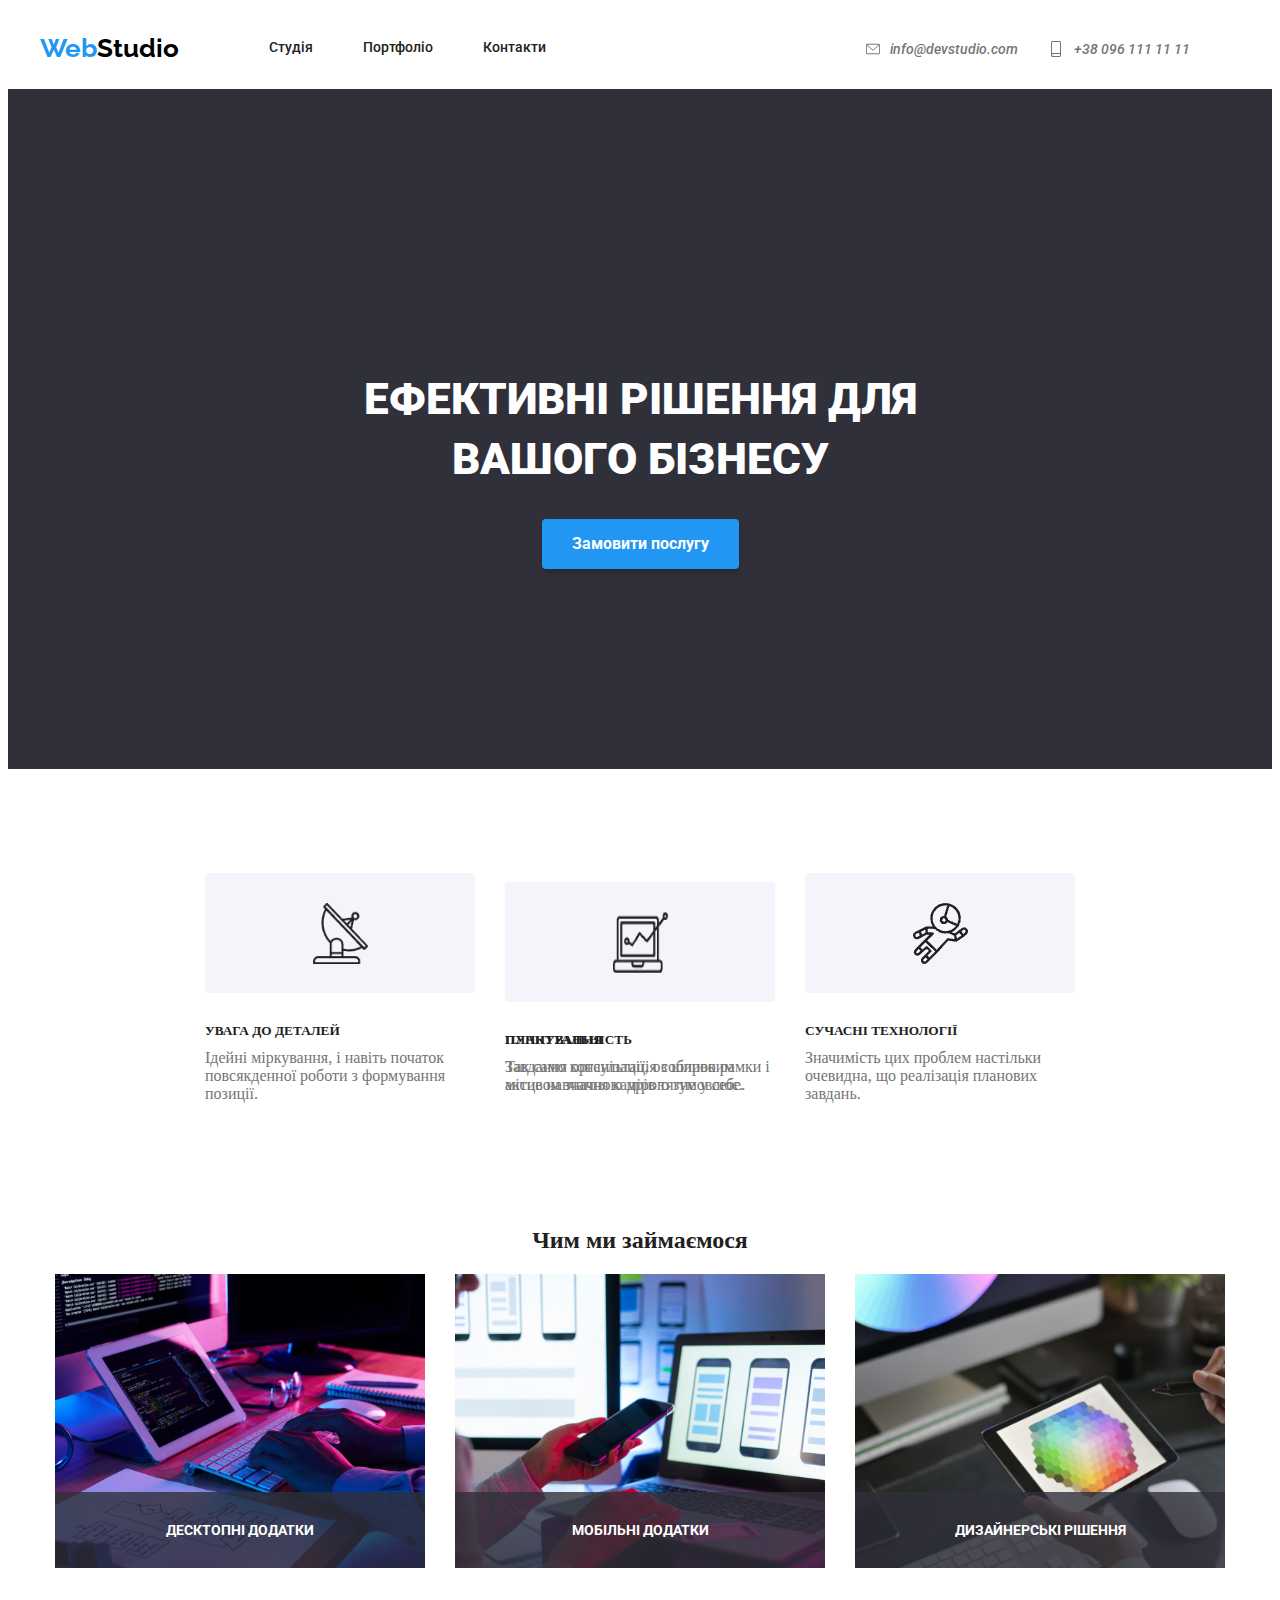
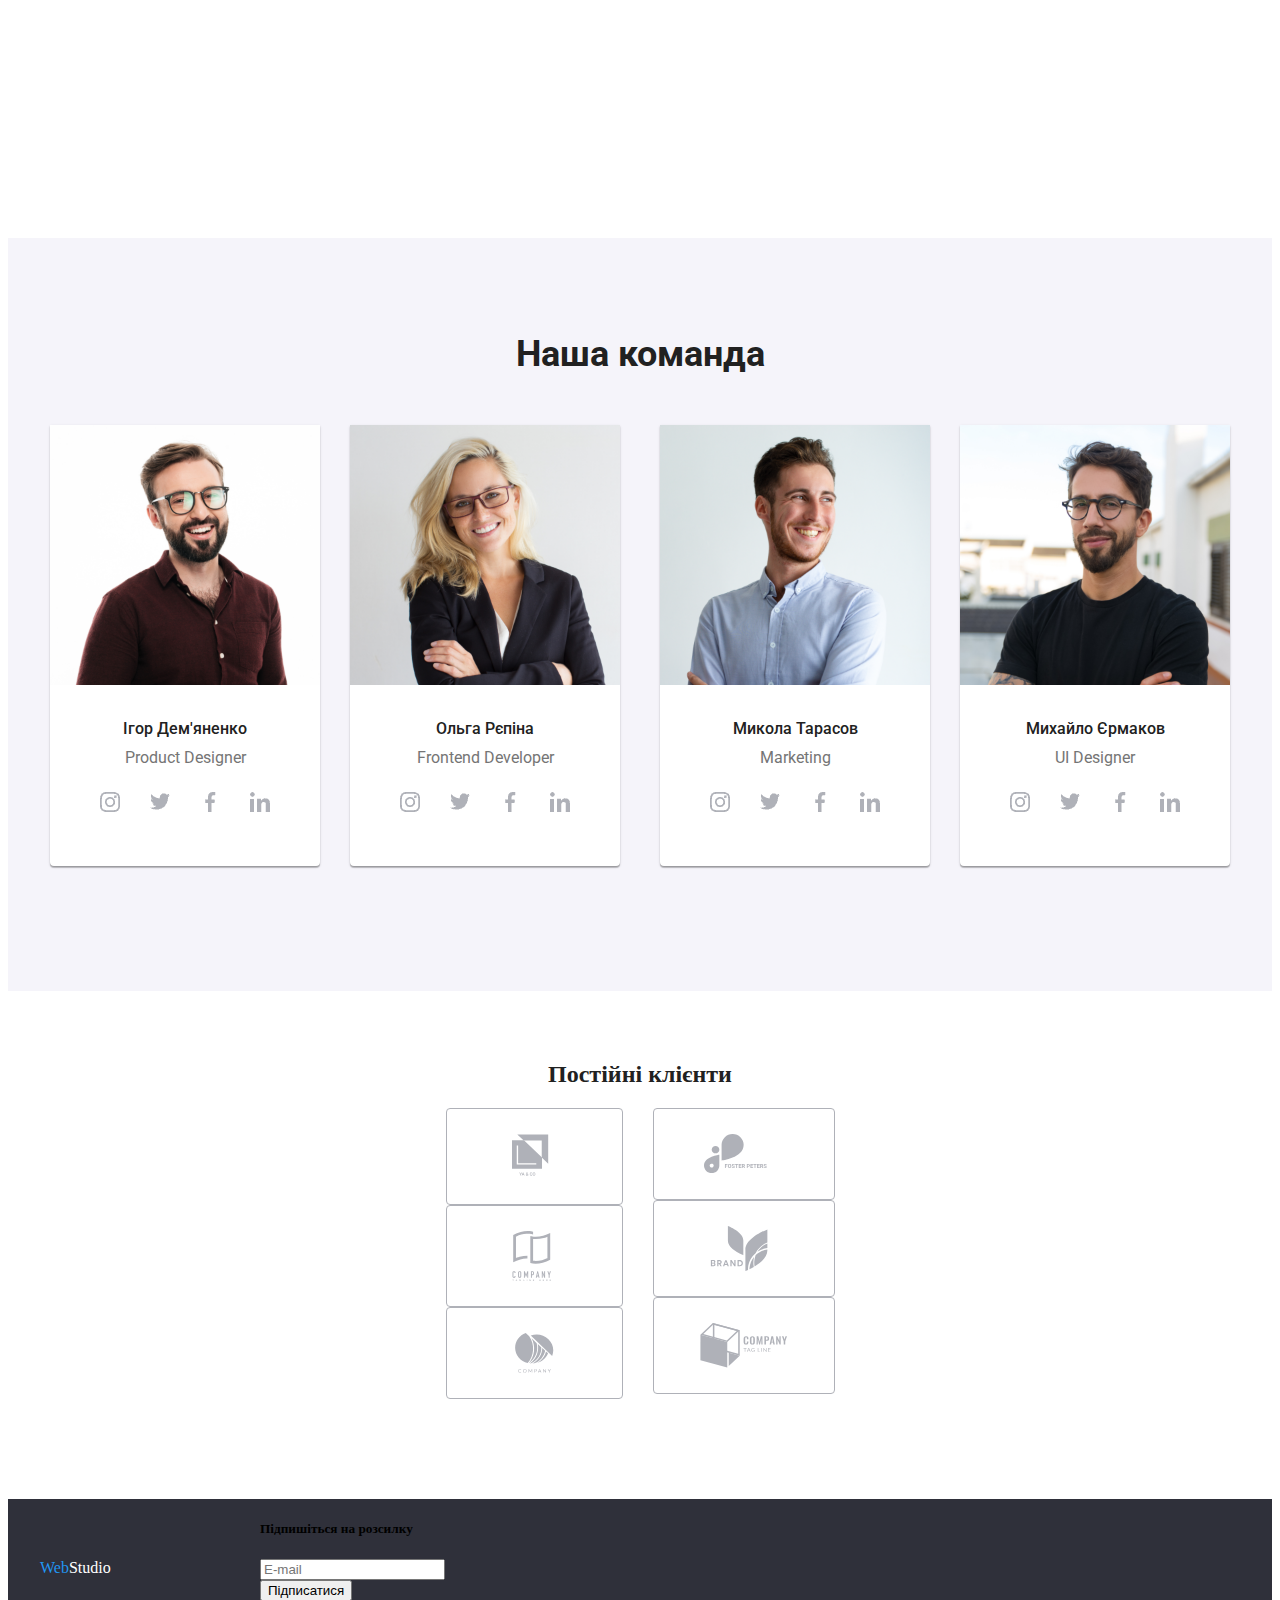
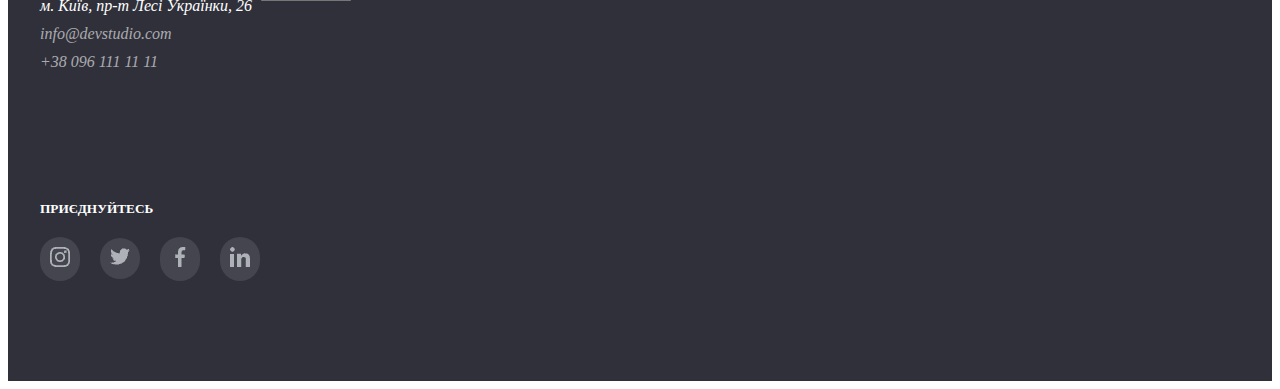
==== commit 4b67b229: "first commit" ====
--- a/index.html
+++ b/index.html
@@ -17,28 +17,42 @@
 <link href="https://fonts.googleapis.com/css2?family=Roboto&display=swap" rel="stylesheet">
 <link rel="stylesheet" href="./icons/icomoon (1)/style.css">
   <link rel="stylesheet" href="./index.css">
+  <link rel="stylesheet" href="./css/scss.css">
   <title>Document</title>
 </head>
 <body>
   <header>
     <div class="container nav">
-      <div  class="nav-all-items">
-        <a class="logo" href="#"><span>Web</span>Studio</a>
-        <nav class="nav-menu">  
-          <ul class="ul-nav-menu">
-            <li><a class="nav-portals" href="#">Студія</a></li>
-            <li><a class="nav-portals" href="#">Портфоліо</a></li>
-            <li><a class="nav-portals" href="#">Контакти</a></li>
+      <div  class="nav__all-items">
+        <a class="nav__logo" href="#"><span class="nav__span">Web</span>Studio</a>
+        <nav class="nav__menu">  
+          <ul class="nav__ul-menu"> 
+            <li><a class="nav__portals" href="#">Студія</a></li>
+            <li><a class="nav__portals" href="#">Портфоліо</a></li>
+            <li><a class="nav__portals" href="#">Контакти</a></li>
           </ul>
         </div>
-        <address class="email-phone-numb">
-          <div class="email-nav">
-            <img class="img-nav-email" src="./images/envelopeopt.svg" alt="email-svg">
-            <a  class="email-txt-nav" href="mailto:info@devstudio.com">info@devstudio.com</a>
-          </div>
-          <div class="tel-nav">
-            <img src="./images/spopt.svg" alt="phone-svg">
-            <a class="tel-txt-nav" href="tel:+38 096 111 11 11">+38 096 111 11 11</a>
+        <address class="nav__email-phone-numb">
+          <div class="nav__email">
+            <svg class="icon nav__icon-envelope-hover">
+              <use xlink:href="#icon-envelope-hover">
+                <symbol id="icon-envelope-hover" viewBox="0 0 43 32">
+                  <path fill="inherit" style="fill: var(--color1, inherit)" d="M38.667 0h-34.667c-2.213 0-4 1.787-4 4v24c0 2.187 1.787 4 4 4h34.667c2.187 0 4-1.813 4-4v-24c0-2.213-1.813-4-4-4zM38.667 2.667c0.16 0 0.347 0.027 0.507 0.080l-17.84 15.467-17.867-15.467c0.16-0.053 0.347-0.080 0.533-0.080h34.667zM38.667 29.333h-34.667c-0.747 0-1.333-0.613-1.333-1.333v-22.427l17.787 15.413c0.24 0.213 0.56 0.347 0.88 0.347 0.293 0 0.613-0.133 0.853-0.347l17.813-15.413v22.427c0 0.72-0.613 1.333-1.333 1.333z"></path>
+                  </symbol>
+              </use>
+            </svg>
+            <a  class="nav__email-txt" href="mailto:info@devstudio.com">info@devstudio.com</a>
+          </div>
+          <div class="nav__tel">
+            <svg class="icon nav__icon-smartphone">
+              <use xlink:href="#icon-smartphone">
+                <symbol id="icon-smartphone" viewBox="0 0 20 32">
+                  <path fill="inherit" style="fill: var(--color1, inherit)" d="M17 0h-14c-1.66 0-3 1.34-3 3v26c0 1.64 1.34 3 3 3h14c1.64 0 3-1.36 3-3v-26c0-1.66-1.36-3-3-3zM3 2h14c0.54 0 1 0.44 1 1v21h-16v-21c0-0.56 0.44-1 1-1zM17 30h-14c-0.56 0-1-0.46-1-1v-3h16v3c0 0.54-0.46 1-1 1z"></path>
+                  <path fill="inherit" style="fill: var(--color1, inherit)" d="M4.7 27.46c0.38 0.38 0.38 0.96 0 1.32-0.4 0.38-1.020 0.38-1.42 0-0.38-0.36-0.38-0.94 0-1.32 0.4-0.36 1.020-0.36 1.42 0z"></path>
+                  </symbol>
+              </use>
+            </svg>
+            <a class="nav__tel-txt" href="tel:+38 096 111 11 11">+38 096 111 11 11</a>
           </div>
           
         </address>
@@ -46,52 +60,56 @@
     </nav>
   </header>
   <main class="main">
-    <section class="section-main">
-      <div class="container all-items-main1">x
-        <div class="main-all-items">
-          <h1 class="main-h">Ефективні рішення для вашого бізнесу</h1>
-          <button class="main-button">Замовити послугу</button>
+    <section class="main__section">
+      <div class="container main__all-items">
+        <div class="main__all-items1">
+          <h1 class="main__h">Ефективні рішення для вашого бізнесу</h1>
+          <button class="main__button">Замовити послугу</button>
         </div>
       </div>
     </section>
     
-    <section class="main-section1">
-  <div class="container main1">
-    <div class="text-main1">
-      <div class="main1-divs">
-        <div class="main2-img">
-          <img class="main1-divs-img" src="./images/sypytnukovatarilka.png" alt="sypytnuc">
-        </div>
-        <div class="main2-text">
-          <h5 class="h-main1">УВАГА ДО ДЕТАЛЕЙ</h5>
-          <p class="p-main1">Ідейні міркування, і навіть початок повсякденної роботи з формування позиції. </p>
-        </div>
-      </div>
-      <div class="main1-divs">
-        <div class="main2-img">
-          <img class="main1-divs-img" src="./images/clock.png" alt="clock">
-        </div>
-        <div class="main2-text">
-            <h5 class="h-main1">ПУНКТУАЛЬНІСТЬ</h5>
-            <p class="p-main1">Завдання організації, особливо рамки і місце навчання кадрів тягне у себе.</p>
-        </div>
-      </div>
-      <div class="main1-divs">
-        <div class="main2-img">
-            <img class="main1-divs-img" src="./images/statiscticlaptop.png" alt="laptop-success">
-          </div>
-          <div>
-          <h5 class="h-main1">ПЛАНУВАННЯ</h5>
-          <p class="p-main1">Так само консультація з широким активом значною мірою зумовлює.</p>
-        </div>
-      </div>
-      <div class="main1-divs">
-        <div class="main2-img">
-          <img class="main1-divs-img" src="./images/astronaut.png" alt="astronaut">
-        </div>
-        <div class="main2-text">
-          <h5 class="h-main1">СУЧАСНІ ТЕХНОЛОГІЇ</h5>
-          <p class="p-main1">Значимість цих проблем настільки очевидна, що реалізація планових завдань.</p>
+    <section class="main__section1">
+  <div class="container main__main1">
+    <div class="main__text-main1">
+      <div class="main__row1">
+        <div class="main__main1-divs">
+          <div class="main__main2-img">
+            <img class="main__main1-divs-img" src="./images/sypytnukovatarilka.png" alt="sypytnuc">
+          </div>
+          <div class="main__main2-text">
+            <h5 class="main__h-main1">УВАГА ДО ДЕТАЛЕЙ</h5>
+            <p class="main__p-main1">Ідейні міркування, і навіть початок повсякденної роботи з формування позиції. </p>
+          </div>
+        </div>
+        <div class="main__main1-divs">
+          <div class="main__main2-img">
+            <img class="main__main1-divs-img" src="./images/clock.png" alt="clock">
+          </div>
+          <div class="main__main2-text">
+              <h5 class="main__h-main1">ПУНКТУАЛЬНІСТЬ</h5>
+              <p class="main__p-main1">Завдання організації, особливо рамки і місце навчання кадрів тягне у себе.</p>
+          </div>
+        </div>
+      </div>
+      <div class="main__row2">
+        <div class="main__main1-divs">
+          <div class="main__main2-img">
+              <img class="main__main1-divs-img" src="./images/statiscticlaptop.png" alt="laptop-success">
+            </div>
+            <div class="main__main2-text">
+            <h5 class="main__h-main1">ПЛАНУВАННЯ</h5>
+            <p class="main__p-main1">Так само консультація з широким активом значною мірою зумовлює.</p>
+          </div>
+        </div>
+        <div class="main__main1-divs">
+          <div class="main__main2-img"> 
+            <img class="main__main1-divs-img" src="./images/astronaut.png" alt="astronaut">
+          </div>
+          <div class="main__main2-text">
+            <h5 class="main__h-main1">СУЧАСНІ ТЕХНОЛОГІЇ</h5>
+            <p class="main__p-main1">Значимість цих проблем настільки очевидна, що реалізація планових завдань.</p>
+          </div>
         </div>
       </div>
     </div>
@@ -101,225 +119,262 @@
 
 
 </section>
-<section class="main-section2">
-  <div class="container main2">
-    <h2 class="h-main2">Чим ми займаємося</h2>
-    <div class="img-content">
-      <img src="./images/img (10).png" alt="">
-      <img src="./images/img (4).png" alt="">
-      <img src="./images/img (5).png" alt="">
+<section class="main__main-section2">
+  <div class="container main__main2">
+    <h2 class="main__h-main2">Чим ми займаємося</h2>
+    <div class="main__img-content">
+      <div class="main__img-content1">
+        <img src="./images/img (10).png" alt="">
+        <h4 class="main__img-content-h">Десктопні додатки</h4>
+      </div>
+      <div class="img-content2">
+        <img src="./images/img (4).png" alt="">
+        <h4 class="main__img-content-h">Мобільні додатки</h4>
+      </div>
+      <div class="main__img-content3">
+        <img src="./images/img (5).png" alt="">
+        <h4 class="main__img-content-h">Дизайнерські рішення</h4>
+      </div>
     </div>
   </div>
 </section>
-<section class="main-section3">
-  <div class="container main3">
-    <h2 class="h-text-main3">Наша команда</h2>
-    <div class="img-content-main3">
-      <div class="staff">
-        <div class="staff-img">
-          <img class="img-staff" src="./images/img (6).png" alt="employee">
-        </div>
-        <div class="staff-text">
-          <h6 class="h-main3">Ігор Дем'яненко</h6>
-          <p class="p-main3">Product Designer</p>
-        </div>
-        <div class="socialimages">
-          <a class="a-images-staff" href="#"><img src="./images/instagram.png" alt="instagram"></a>
-          <a class="a-images-staff" href="#"><img src="./images/twitter.png" alt="twitter"></a>
-          <a class="a-images-staff" href="#"><img src="./images/facebook.png" alt="facebook"></a>
-          <a class="a-images-staff" href="#"><img src="./images/linkedin.png" alt="in"></a>
-        </div>
-      </div>  
-      <div class="staff">
-        <div class="staff-img">
-          <img class="img-staff" src="./images/img (7).png" alt="employee">
-        </div>
-        <div class="staff-text">
-          <h6 class="h-main3">Ольга Рєпіна</h6>
-          <p class="p-main3">Frontend Developer</p>
-        </div>
-        <div class="socialimages">
-          <a class="a-images-staff" href="#"><img src="./images/instagram.png" alt="instagram"></a>
-          <a class="a-images-staff" href="#"><img src="./images/twitter.png" alt="twitter"></a>
-          <a class="a-images-staff" href="#"><img src="./images/facebook.png" alt="facebook"></a>
-          <a class="a-images-staff" href="#"><img src="./images/linkedin.png" alt="in"></a>
-        </div>
-      </div>
-      <div class="staff">
-        <div class="staff-img">
-          <img class="img-staff" src="./images/img (8).png" alt="employee">
-        </div>
-        <div class="staff-text">
-          <h6 class="h-main3">Микола Тарасов</h6>
-          <p class="p-main3">Marketing</p>
-        </div>
-        <div class="socialimages">
-          <a class="a-images-staff" href="#"><img src="./images/instagram.png" alt="instagram"></a>
-          <a class="a-images-staff" href="#"><img src="./images/twitter.png" alt="twitter"></a>
-          <a class="a-images-staff" href="#"><img src="./images/facebook.png" alt="facebook"></a>
-          <a class="a-images-staff" href="#"><img src="./images/linkedin.png" alt="in"></a>
-        </div>
-      </div>  
-      <div class="staff">
-        <div class="staff-img">
-          <img class="img-staff" src="./images/img (9).png" alt="employee">
-        </div>
-        <div class="staff-text">
-          <h6 class="h-main3">Михайло Єрмаков</h6>
-          <p class="p-main3">UI Designer</p>
-        </div>
-        <div class="socialimages">
-          <a class="a-images-staff" href="#"><img src="./images/instagram.png" alt="instagram"></a>
-          <a class="a-images-staff" href="#"><img src="./images/twitter.png" alt="twitter"></a>
-          <a class="a-images-staff" href="#"><img src="./images/facebook.png" alt="facebook"></a>
-          <a class="a-images-staff" href="#"><img src="./images/linkedin.png" alt="in"></a>
-        </div>
-      </div>
-  </div>
+<section class="main__main-section3">
+  <div class="container main__main3">
+    <h2 class="main__h-text-main3">Наша команда</h2>
+    <div class="main__img-content-main3">
+
+
+     <div class="main__staff-gp1">
+      <div class="main__staff">
+        <div class="main__staff-img">
+          <img class="main__img-staff" src="./images/img (6).png" alt="employee">
+        </div>
+        <div class="main__staff-text">
+          <h6 class="main__h-main3">Ігор Дем'яненко</h6>
+          <p class="main__p-main3">Product Designer</p>
+        </div>
+        <div class="main__socialimages">
+          <a class="main__a-images-staff" href="#"><img src="./images/instagram.png" alt="instagram"></a>
+          <a class="main__a-images-staff" href="#"><img src="./images/twitter.png" alt="twitter"></a>
+          <a class="main__a-images-staff" href="#"><img src="./images/facebook.png" alt="facebook"></a>
+          <a class="main__a-images-staff" href="#"><img src="./images/linkedin.png" alt="in"></a>
+        </div>
+      </div>
+      <div class="main__staff">
+        <div class="main__staff-img">
+          <img class="main__img-staff" src="./images/img (7).png" alt="employee">
+        </div>
+        <div class="main__staff-text">
+          <h6 class="main__h-main3">Ольга Рєпіна</h6>
+          <p class="main__p-main3">Frontend Developer</p>
+        </div>
+        <div class="main__socialimages">
+          <a class="main__a-images-staff" href="#"><img src="./images/instagram.png" alt="instagram"></a>
+          <a class="main__a-images-staff" href="#"><img src="./images/twitter.png" alt="twitter"></a>
+          <a class="main__a-images-staff" href="#"><img src="./images/facebook.png" alt="facebook"></a>
+          <a class="main__a-images-staff" href="#"><img src="./images/linkedin.png" alt="in"></a>
+        </div>
+      </div>
+     </div>
+     <div class="main__staff-gp2">
+      <div class="main__staff">
+          <div class="main__staff-img">
+            <img class="main__img-staff" src="./images/img (8).png" alt="employee">
+          </div>
+          <div class="main__staff-text">
+            <h6 class="main__h-main3">Микола Тарасов</h6>
+            <p class="main__p-main3">Marketing</p>
+          </div>
+          <div class="main__socialimages">
+            <a class="main__a-images-staff" href="#"><img src="./images/instagram.png" alt="instagram"></a>
+            <a class="main__a-images-staff" href="#"><img src="./images/twitter.png" alt="twitter"></a>
+            <a class="main__a-images-staff" href="#"><img src="./images/facebook.png" alt="facebook"></a>
+            <a class="main__a-images-staff" href="#"><img src="./images/linkedin.png" alt="in"></a>
+          </div>
+        </div>  
+        <div class="main__staff">
+          <div class="main__staff-img">
+            <img class="main__img-staff" src="./images/img (9).png" alt="employee">
+          </div>
+          <div class="main__staff-text">
+            <h6 class="main__h-main3">Михайло Єрмаков</h6>
+            <p class="main__p-main3">UI Designer</p>
+          </div>
+          <div class="main__socialimages">
+            <a class="main__a-images-staff" href="#"><img src="./images/instagram.png" alt="instagram"></a>
+            <a class="main__a-images-staff" href="#"><img src="./images/twitter.png" alt="twitter"></a>
+            <a class="main__a-images-staff" href="#"><img src="./images/facebook.png" alt="facebook"></a>
+            <a class="main__a-images-staff" href="#"><img src="./images/linkedin.png" alt="in"></a>
+          </div>
+        </div>
+    </div>
+    </div>
+          
+        
+          
+        
 </section>
-<section class="last-sect">
-  <div class="container all-items-last">
-    <h2 class="h-clients">Постійні клієнти</h2>
-    <div  class="all-divs-last">
-      <div class="client1">
-        <svg class="icon icon-first">
-          <use xlink:href="#icon-first">
-            <symbol id="icon-first" viewBox="0 0 29 32">
-              <path fill="#afb1b8" style="fill: var(--color1, #afb1b8)" d="M3.84 0l4.672 4.422h13.050v12.352l4.678 4.429v-21.203h-22.4z"></path>
-              <path fill="#afb1b8" style="fill: var(--color1, #afb1b8)" d="M0 4.237v20.602h21.76v-8.192l-13.107-12.403-8.653-0.006zM17.613 21.824h-14.17v-13.856h0.998v12.915h13.171v0.941z"></path>
-              <path fill="#afb1b8" style="fill: var(--color1, #afb1b8)" d="M10.086 29.088q-0.019 0.070-0.019 0.154 0 0.173 0.070 0.301 0.051 0.090 0.128 0.166 0.019 0.013 0.045 0.032 0.192 0.147 0.499 0.147 0.25 0 0.454-0.102 0.064-0.038 0.128-0.083l0.128 0.154h0.435l-0.333-0.397q0.198-0.269 0.198-0.691h-0.333q0 0.205-0.070 0.378-0.013 0.019-0.019 0.045l-0.442-0.518 0.154-0.115q0.166-0.122 0.237-0.237 0.032-0.051 0.051-0.109 0.019-0.077 0.019-0.154 0-0.109-0.038-0.198t-0.122-0.166q-0.032-0.032-0.077-0.058-0.141-0.083-0.326-0.083-0.23 0-0.384 0.109-0.026 0.019-0.051 0.045-0.038 0.032-0.070 0.077-0.096 0.141-0.096 0.346 0 0.109 0.051 0.224 0.051 0.122 0.186 0.288-0.25 0.179-0.339 0.314-0.038 0.064-0.064 0.134zM14.566 29.587q0.147-0.186 0.173-0.474h-0.39q-0.032 0.243-0.147 0.352-0.122 0.102-0.352 0.102-0.154 0-0.262-0.070-0.070-0.045-0.128-0.122-0.128-0.198-0.128-0.563v-0.205q0-0.365 0.141-0.55 0.051-0.070 0.122-0.115 0.115-0.070 0.275-0.070 0.224 0 0.333 0.109 0.115 0.109 0.147 0.352h0.39q-0.032-0.32-0.205-0.518-0.026-0.032-0.058-0.058-0.032-0.032-0.064-0.051-0.218-0.154-0.544-0.154-0.237 0-0.422 0.090-0.038 0.019-0.070 0.038-0.058 0.038-0.109 0.083-0.134 0.122-0.218 0.294-0.115 0.25-0.115 0.57v0.211q0.006 0.314 0.115 0.55 0.083 0.179 0.218 0.294 0.045 0.038 0.102 0.077 0.032 0.019 0.064 0.032 0.186 0.096 0.416 0.096 0.358 0 0.582-0.173 0.019-0.019 0.038-0.032 0.051-0.045 0.096-0.096zM16.794 29.363q0.115-0.25 0.115-0.589v-0.122q0-0.333-0.115-0.589-0.090-0.192-0.243-0.314-0.045-0.038-0.090-0.070-0.045-0.026-0.090-0.045-0.179-0.083-0.403-0.083t-0.403 0.083q-0.045 0.019-0.090 0.051-0.045 0.026-0.083 0.058-0.16 0.128-0.25 0.333-0.122 0.25-0.122 0.582v0.128q0.006 0.326 0.122 0.576 0.090 0.192 0.23 0.314 0.051 0.038 0.102 0.077 0.051 0.032 0.109 0.058 0.173 0.077 0.384 0.077 0.224 0 0.41-0.090 0.045-0.019 0.083-0.045 0.051-0.032 0.096-0.070 0.147-0.128 0.237-0.32zM6.784 27.578l-0.518 1.082-0.525-1.082h-0.442l0.768 1.44v0.838h0.397v-0.838l0.762-1.44h-0.442zM7.443 29.856l0.186-0.531h0.883l0.186 0.531h0.41l-0.858-2.278h-0.358l-0.858 2.278h0.41zM10.771 28.448q-0.16-0.198-0.16-0.333 0-0.083 0.038-0.147 0.013-0.019 0.026-0.038 0.026-0.026 0.051-0.045 0.051-0.032 0.128-0.032 0.070 0 0.122 0.032 0.026 0.013 0.045 0.032 0.038 0.038 0.058 0.077 0.013 0.038 0.013 0.077 0 0.070-0.032 0.134-0.026 0.045-0.064 0.083l-0.051 0.038-0.173 0.122zM16.371 28.077q0.141 0.205 0.141 0.582v0.115q0 0.384-0.141 0.589-0.058 0.083-0.134 0.128-0.115 0.070-0.269 0.070-0.141 0-0.243-0.058-0.096-0.051-0.16-0.147-0.147-0.205-0.147-0.582v-0.128q0.006-0.365 0.147-0.57 0.064-0.090 0.154-0.141 0.109-0.058 0.25-0.058 0.147 0 0.256 0.064 0.083 0.051 0.147 0.134zM8.070 28.064l0.326 0.941h-0.659l0.333-0.941zM10.925 29.574q-0.051 0.006-0.102 0.006-0.141 0-0.237-0.064-0.019-0.013-0.038-0.032-0.032-0.032-0.058-0.070-0.045-0.077-0.045-0.186 0-0.038 0.006-0.070 0.032-0.141 0.179-0.256l0.051-0.032 0.499 0.582q-0.122 0.096-0.256 0.122z"></path>
-              </symbol>
-        </use>
-        </svg>
-      </div>
-      <div class="client2">
-        <svg class="icon icon-second">
-          <use xlink:href="#icon-second">
-            <symbol id="icon-second" viewBox="0 0 25 32">
-              <path fill="#afb1b8" style="fill: var(--color1, #afb1b8)" d="M10.443 1.803h0.086c0.154 0 0.32 0.012 0.492 0.031 0.732 0.049 1.458 0.16 2.178 0.326v-1.76c-0.738-0.185-1.495-0.308-2.252-0.357-0.289-0.025-0.591-0.037-0.911-0.043h-0.258c-1.526 0-3.040 0.197-4.517 0.578-1.68 0.418-3.292 1.077-4.788 1.951v17.471c1.44-0.782 2.972-1.378 4.566-1.778 1.255-0.32 2.535-0.517 3.828-0.585h0.055c0.215-0.012 0.431-0.018 0.652-0.018v-1.791c-1.68 0.018-3.354 0.24-4.978 0.658-0.603 0.16-1.188 0.326-1.735 0.517l-0.622 0.209v-13.625l0.271-0.129c2.031-0.966 4.228-1.526 6.468-1.649 0.018-0.006 0.037-0.006 0.055 0 0.246-0.012 0.498-0.018 0.745-0.018h0.277c0.129 0 0.258 0.006 0.388 0.012z"></path>
-              <path fill="#afb1b8" style="fill: var(--color1, #afb1b8)" d="M14.837 3.649c-0.412 0-0.818-0.018-1.206-0.043-0.468-0.037-0.948-0.092-1.403-0.172-0.277-0.043-0.548-0.098-0.812-0.16v17.274c1.12 0.277 2.271 0.412 3.422 0.4 1.526-0.006 3.040-0.197 4.517-0.578 1.68-0.418 3.292-1.077 4.794-1.945v-17.169c-1.446 0.788-2.978 1.385-4.566 1.785-1.551 0.4-3.145 0.603-4.745 0.609zM21.742 3.945l0.622-0.209v13.631l-0.265 0.129c-1.022 0.486-2.086 0.868-3.182 1.145-1.335 0.345-2.702 0.523-4.074 0.529-0.412 0-0.818-0.018-1.218-0.055l-0.425-0.037v-14.018l0.498 0.037c0.357 0.025 0.732 0.031 1.138 0.031 1.748-0.006 3.483-0.228 5.175-0.665 0.578-0.148 1.157-0.32 1.729-0.517z"></path>
-              <path fill="#afb1b8" style="fill: var(--color1, #afb1b8)" d="M1.68 25.975c-0.086-0.092-0.197-0.166-0.314-0.215-0.123-0.049-0.246-0.074-0.375-0.068-0.142 0-0.277 0.025-0.4 0.074-0.117 0.049-0.228 0.117-0.314 0.209-0.086 0.086-0.154 0.197-0.203 0.314-0.049 0.123-0.068 0.252-0.068 0.382v2.338c-0.006 0.166 0.025 0.326 0.092 0.48 0.055 0.117 0.135 0.222 0.234 0.308 0.092 0.080 0.203 0.135 0.32 0.166 0.111 0.037 0.228 0.049 0.345 0.049 0.135 0.006 0.258-0.025 0.382-0.080 0.117-0.049 0.222-0.123 0.308-0.215s0.16-0.197 0.203-0.314c0.049-0.117 0.080-0.246 0.080-0.369v-0.265h-0.615v0.209c0.006 0.074-0.006 0.142-0.031 0.209-0.025 0.049-0.055 0.092-0.092 0.129-0.037 0.031-0.080 0.055-0.129 0.068-0.037 0.012-0.080 0.025-0.123 0.025-0.055 0.006-0.111-0.006-0.16-0.025-0.055-0.025-0.098-0.055-0.129-0.105-0.055-0.092-0.086-0.203-0.080-0.314v-2.172c-0.006-0.123 0.018-0.24 0.074-0.351 0.031-0.049 0.074-0.086 0.129-0.111s0.111-0.037 0.172-0.031c0.049 0 0.105 0.012 0.148 0.031 0.049 0.025 0.092 0.062 0.123 0.098 0.068 0.092 0.105 0.203 0.098 0.314v0.203h0.603v-0.234c0.006-0.142-0.018-0.283-0.074-0.412-0.043-0.123-0.111-0.234-0.203-0.326z"></path>
-              <path fill="#afb1b8" style="fill: var(--color1, #afb1b8)" d="M5.305 25.945c-0.191-0.16-0.437-0.252-0.689-0.252-0.129 0-0.252 0.018-0.369 0.062s-0.228 0.111-0.32 0.191c-0.098 0.092-0.185 0.203-0.234 0.332-0.062 0.142-0.092 0.295-0.092 0.449v2.24c-0.006 0.16 0.025 0.314 0.092 0.455 0.055 0.123 0.135 0.228 0.234 0.314 0.092 0.086 0.203 0.154 0.32 0.197s0.24 0.068 0.369 0.068c0.123 0 0.246-0.025 0.363-0.068s0.234-0.111 0.326-0.197c0.098-0.086 0.178-0.191 0.234-0.314 0.062-0.142 0.092-0.295 0.086-0.455v-2.24c0.006-0.154-0.025-0.308-0.086-0.449-0.055-0.123-0.135-0.24-0.234-0.332zM5.022 28.966c0.006 0.062 0 0.117-0.025 0.178-0.018 0.055-0.055 0.105-0.098 0.148-0.080 0.068-0.178 0.105-0.283 0.105s-0.209-0.037-0.289-0.105c-0.043-0.043-0.074-0.092-0.098-0.148-0.018-0.062-0.031-0.117-0.025-0.178v-2.24c-0.006-0.062 0.006-0.117 0.025-0.178 0.025-0.055 0.055-0.105 0.098-0.148 0.080-0.068 0.185-0.105 0.289-0.105s0.203 0.037 0.283 0.105c0.043 0.043 0.080 0.092 0.098 0.148 0.025 0.062 0.031 0.117 0.025 0.178v2.24z"></path>
-              <path fill="#afb1b8" style="fill: var(--color1, #afb1b8)" d="M10.068 29.963v-4.234h-0.585l-0.769 2.24h-0.012l-0.775-2.24h-0.585v4.234h0.609v-2.578h0.006l0.597 1.828h0.302l0.597-1.828h0.012v2.578h0.603z"></path>
-              <path fill="#afb1b8" style="fill: var(--color1, #afb1b8)" d="M13.508 26.025c-0.092-0.105-0.209-0.185-0.338-0.234-0.142-0.043-0.289-0.068-0.443-0.062h-0.898v4.234h0.603v-1.655h0.314c0.185 0.012 0.375-0.031 0.542-0.111 0.142-0.080 0.252-0.191 0.332-0.326 0.074-0.111 0.117-0.24 0.142-0.369 0.025-0.16 0.031-0.32 0.031-0.48 0.006-0.203-0.012-0.412-0.062-0.609-0.037-0.148-0.117-0.277-0.222-0.388zM13.2 27.317c-0.006 0.074-0.025 0.154-0.055 0.222-0.037 0.062-0.092 0.117-0.16 0.148-0.086 0.037-0.185 0.055-0.283 0.055h-0.277v-1.446h0.314c0.092 0 0.185 0.018 0.271 0.055 0.062 0.037 0.111 0.092 0.142 0.154 0.031 0.080 0.049 0.16 0.055 0.24 0 0.086 0 0.185 0 0.283s0.006 0.197 0 0.289h-0.006z"></path>
-              <path fill="#afb1b8" style="fill: var(--color1, #afb1b8)" d="M16.369 25.729h-0.492l-0.935 4.234h0.603l0.178-0.911h0.825l0.178 0.911h0.603l-0.96-4.234zM15.815 28.48l0.295-1.538h0.012l0.295 1.538h-0.603z"></path>
-              <path fill="#afb1b8" style="fill: var(--color1, #afb1b8)" d="M20.271 28.283h-0.006l-0.917-2.554h-0.578v4.234h0.603v-2.548h0.012l0.923 2.548h0.572v-4.234h-0.609v2.554z"></path>
-              <path fill="#afb1b8" style="fill: var(--color1, #afb1b8)" d="M23.963 25.729l-0.486 1.68h-0.012l-0.486-1.68h-0.64l0.831 2.443v1.791h0.603v-1.791l0.831-2.443h-0.64z"></path>
-              <path fill="#afb1b8" style="fill: var(--color1, #afb1b8)" d="M0 31.163h0.289v0.818h0.197v-0.818h0.289v-0.166h-0.775v0.166z"></path>
-              <path fill="#afb1b8" style="fill: var(--color1, #afb1b8)" d="M2.443 30.997l-0.382 0.985h0.209l0.080-0.228h0.394l0.086 0.228h0.215l-0.394-0.985h-0.209zM2.412 31.588l0.135-0.363 0.135 0.363h-0.271z"></path>
-              <path fill="#afb1b8" style="fill: var(--color1, #afb1b8)" d="M4.862 31.618h0.228v0.123c-0.068 0.055-0.148 0.086-0.234 0.086-0.037 0-0.080-0.006-0.117-0.025-0.031-0.012-0.068-0.037-0.092-0.068-0.049-0.080-0.074-0.166-0.074-0.258 0-0.222 0.098-0.332 0.289-0.332 0.049 0 0.098 0.012 0.135 0.037 0.043 0.031 0.074 0.074 0.086 0.123l0.191-0.037c-0.037-0.197-0.178-0.289-0.412-0.289-0.129-0.006-0.252 0.043-0.345 0.123-0.049 0.049-0.092 0.111-0.117 0.178-0.025 0.062-0.031 0.135-0.025 0.203-0.006 0.135 0.037 0.265 0.123 0.369 0.049 0.049 0.105 0.086 0.172 0.111 0.062 0.025 0.135 0.037 0.203 0.031 0.154 0.006 0.302-0.049 0.418-0.154v-0.388h-0.431v0.166z"></path>
-              <path fill="#afb1b8" style="fill: var(--color1, #afb1b8)" d="M7.335 30.997h-0.203v0.985h0.689v-0.166h-0.486v-0.818z"></path>
-              <path fill="#afb1b8" style="fill: var(--color1, #afb1b8)" d="M9.225 30.997h0.197v0.985h-0.197v-0.985z"></path>
-              <path fill="#afb1b8" style="fill: var(--color1, #afb1b8)" d="M11.465 31.655l-0.4-0.658h-0.197v0.985h0.185v-0.646l0.4 0.646h0.197v-0.985h-0.185v0.658z"></path>
-              <path fill="#afb1b8" style="fill: var(--color1, #afb1b8)" d="M13.311 31.545h0.492v-0.166h-0.492v-0.215h0.529v-0.166h-0.726v0.985h0.745v-0.166h-0.548v-0.271z"></path>
-              <path fill="#afb1b8" style="fill: var(--color1, #afb1b8)" d="M17.791 31.385h-0.388v-0.388h-0.197v0.985h0.197v-0.431h0.388v0.431h0.197v-0.985h-0.197v0.388z"></path>
-              <path fill="#afb1b8" style="fill: var(--color1, #afb1b8)" d="M19.649 31.545h0.486v-0.166h-0.486v-0.215h0.529v-0.166h-0.732v0.985h0.751v-0.166h-0.548v-0.271z"></path>
-              <path fill="#afb1b8" style="fill: var(--color1, #afb1b8)" d="M22.166 31.545c0.172-0.025 0.258-0.117 0.258-0.271 0.006-0.043 0-0.086-0.018-0.123s-0.043-0.074-0.080-0.098c-0.086-0.043-0.191-0.062-0.289-0.055h-0.412v0.985h0.197v-0.412h0.037c0.043-0.006 0.086 0.006 0.123 0.018 0.031 0.018 0.055 0.043 0.068 0.074l0.215 0.314h0.24l-0.123-0.191c-0.049-0.098-0.129-0.178-0.215-0.24zM21.963 31.409h-0.142v-0.246h0.154c0.068-0.006 0.135 0 0.203 0.025 0.012 0.012 0.025 0.025 0.031 0.043s0.012 0.037 0.012 0.055c-0.006 0.025-0.006 0.043-0.018 0.055-0.006 0.018-0.018 0.031-0.037 0.043-0.062 0.025-0.135 0.031-0.203 0.025z"></path>
-              <path fill="#afb1b8" style="fill: var(--color1, #afb1b8)" d="M24.062 31.545h0.492v-0.166h-0.492v-0.215h0.529v-0.166h-0.726v0.985h0.751v-0.166h-0.554v-0.271z"></path>
+<section class="main__last-sect">
+  <div class="container main__all-items-last">
+    <h2 class="main__h-clients">Постійні клієнти</h2>
+    <div  class="main__all-divs-last">
+
+
+      <div class="main__clients-gp1">
+
+        <div class="main__client1-1">
+          <svg class="icon main__icon-first">
+            <use xlink:href="#icon-first">
+              <symbol id="icon-first" viewBox="0 0 29 32">
+                <path fill="inherit" style="fill: var(--color1, inherit)" d="M3.84 0l4.672 4.422h13.050v12.352l4.678 4.429v-21.203h-22.4z"></path>
+                <path fill="inherit" style="fill: var(--color1, inherit)" d="M0 4.237v20.602h21.76v-8.192l-13.107-12.403-8.653-0.006zM17.613 21.824h-14.17v-13.856h0.998v12.915h13.171v0.941z"></path>
+                <path fill="inherit" style="fill: var(--color1, inherit)" d="M10.086 29.088q-0.019 0.070-0.019 0.154 0 0.173 0.070 0.301 0.051 0.090 0.128 0.166 0.019 0.013 0.045 0.032 0.192 0.147 0.499 0.147 0.25 0 0.454-0.102 0.064-0.038 0.128-0.083l0.128 0.154h0.435l-0.333-0.397q0.198-0.269 0.198-0.691h-0.333q0 0.205-0.070 0.378-0.013 0.019-0.019 0.045l-0.442-0.518 0.154-0.115q0.166-0.122 0.237-0.237 0.032-0.051 0.051-0.109 0.019-0.077 0.019-0.154 0-0.109-0.038-0.198t-0.122-0.166q-0.032-0.032-0.077-0.058-0.141-0.083-0.326-0.083-0.23 0-0.384 0.109-0.026 0.019-0.051 0.045-0.038 0.032-0.070 0.077-0.096 0.141-0.096 0.346 0 0.109 0.051 0.224 0.051 0.122 0.186 0.288-0.25 0.179-0.339 0.314-0.038 0.064-0.064 0.134zM14.566 29.587q0.147-0.186 0.173-0.474h-0.39q-0.032 0.243-0.147 0.352-0.122 0.102-0.352 0.102-0.154 0-0.262-0.070-0.070-0.045-0.128-0.122-0.128-0.198-0.128-0.563v-0.205q0-0.365 0.141-0.55 0.051-0.070 0.122-0.115 0.115-0.070 0.275-0.070 0.224 0 0.333 0.109 0.115 0.109 0.147 0.352h0.39q-0.032-0.32-0.205-0.518-0.026-0.032-0.058-0.058-0.032-0.032-0.064-0.051-0.218-0.154-0.544-0.154-0.237 0-0.422 0.090-0.038 0.019-0.070 0.038-0.058 0.038-0.109 0.083-0.134 0.122-0.218 0.294-0.115 0.25-0.115 0.57v0.211q0.006 0.314 0.115 0.55 0.083 0.179 0.218 0.294 0.045 0.038 0.102 0.077 0.032 0.019 0.064 0.032 0.186 0.096 0.416 0.096 0.358 0 0.582-0.173 0.019-0.019 0.038-0.032 0.051-0.045 0.096-0.096zM16.794 29.363q0.115-0.25 0.115-0.589v-0.122q0-0.333-0.115-0.589-0.090-0.192-0.243-0.314-0.045-0.038-0.090-0.070-0.045-0.026-0.090-0.045-0.179-0.083-0.403-0.083t-0.403 0.083q-0.045 0.019-0.090 0.051-0.045 0.026-0.083 0.058-0.16 0.128-0.25 0.333-0.122 0.25-0.122 0.582v0.128q0.006 0.326 0.122 0.576 0.090 0.192 0.23 0.314 0.051 0.038 0.102 0.077 0.051 0.032 0.109 0.058 0.173 0.077 0.384 0.077 0.224 0 0.41-0.090 0.045-0.019 0.083-0.045 0.051-0.032 0.096-0.070 0.147-0.128 0.237-0.32zM6.784 27.578l-0.518 1.082-0.525-1.082h-0.442l0.768 1.44v0.838h0.397v-0.838l0.762-1.44h-0.442zM7.443 29.856l0.186-0.531h0.883l0.186 0.531h0.41l-0.858-2.278h-0.358l-0.858 2.278h0.41zM10.771 28.448q-0.16-0.198-0.16-0.333 0-0.083 0.038-0.147 0.013-0.019 0.026-0.038 0.026-0.026 0.051-0.045 0.051-0.032 0.128-0.032 0.070 0 0.122 0.032 0.026 0.013 0.045 0.032 0.038 0.038 0.058 0.077 0.013 0.038 0.013 0.077 0 0.070-0.032 0.134-0.026 0.045-0.064 0.083l-0.051 0.038-0.173 0.122zM16.371 28.077q0.141 0.205 0.141 0.582v0.115q0 0.384-0.141 0.589-0.058 0.083-0.134 0.128-0.115 0.070-0.269 0.070-0.141 0-0.243-0.058-0.096-0.051-0.16-0.147-0.147-0.205-0.147-0.582v-0.128q0.006-0.365 0.147-0.57 0.064-0.090 0.154-0.141 0.109-0.058 0.25-0.058 0.147 0 0.256 0.064 0.083 0.051 0.147 0.134zM8.070 28.064l0.326 0.941h-0.659l0.333-0.941zM10.925 29.574q-0.051 0.006-0.102 0.006-0.141 0-0.237-0.064-0.019-0.013-0.038-0.032-0.032-0.032-0.058-0.070-0.045-0.077-0.045-0.186 0-0.038 0.006-0.070 0.032-0.141 0.179-0.256l0.051-0.032 0.499 0.582q-0.122 0.096-0.256 0.122z"></path>
+                </symbol>
+          </use>
+          </svg>
+        </div>
+        <div class="main__client2-1">
+          <svg class="icon main__icon-second">
+            <use xlink:href="#icon-second">
+              <symbol id="icon-second" viewBox="0 0 25 32">
+                <path fill="inherit" style="fill: var(--color1, inherit)" d="M10.443 1.803h0.086c0.154 0 0.32 0.012 0.492 0.031 0.732 0.049 1.458 0.16 2.178 0.326v-1.76c-0.738-0.185-1.495-0.308-2.252-0.357-0.289-0.025-0.591-0.037-0.911-0.043h-0.258c-1.526 0-3.040 0.197-4.517 0.578-1.68 0.418-3.292 1.077-4.788 1.951v17.471c1.44-0.782 2.972-1.378 4.566-1.778 1.255-0.32 2.535-0.517 3.828-0.585h0.055c0.215-0.012 0.431-0.018 0.652-0.018v-1.791c-1.68 0.018-3.354 0.24-4.978 0.658-0.603 0.16-1.188 0.326-1.735 0.517l-0.622 0.209v-13.625l0.271-0.129c2.031-0.966 4.228-1.526 6.468-1.649 0.018-0.006 0.037-0.006 0.055 0 0.246-0.012 0.498-0.018 0.745-0.018h0.277c0.129 0 0.258 0.006 0.388 0.012z"></path>
+                <path fill="inherit" style="fill: var(--color1, inherit)" d="M14.837 3.649c-0.412 0-0.818-0.018-1.206-0.043-0.468-0.037-0.948-0.092-1.403-0.172-0.277-0.043-0.548-0.098-0.812-0.16v17.274c1.12 0.277 2.271 0.412 3.422 0.4 1.526-0.006 3.040-0.197 4.517-0.578 1.68-0.418 3.292-1.077 4.794-1.945v-17.169c-1.446 0.788-2.978 1.385-4.566 1.785-1.551 0.4-3.145 0.603-4.745 0.609zM21.742 3.945l0.622-0.209v13.631l-0.265 0.129c-1.022 0.486-2.086 0.868-3.182 1.145-1.335 0.345-2.702 0.523-4.074 0.529-0.412 0-0.818-0.018-1.218-0.055l-0.425-0.037v-14.018l0.498 0.037c0.357 0.025 0.732 0.031 1.138 0.031 1.748-0.006 3.483-0.228 5.175-0.665 0.578-0.148 1.157-0.32 1.729-0.517z"></path>
+                <path fill="inherit" style="fill: var(--color1, inherit)" d="M1.68 25.975c-0.086-0.092-0.197-0.166-0.314-0.215-0.123-0.049-0.246-0.074-0.375-0.068-0.142 0-0.277 0.025-0.4 0.074-0.117 0.049-0.228 0.117-0.314 0.209-0.086 0.086-0.154 0.197-0.203 0.314-0.049 0.123-0.068 0.252-0.068 0.382v2.338c-0.006 0.166 0.025 0.326 0.092 0.48 0.055 0.117 0.135 0.222 0.234 0.308 0.092 0.080 0.203 0.135 0.32 0.166 0.111 0.037 0.228 0.049 0.345 0.049 0.135 0.006 0.258-0.025 0.382-0.080 0.117-0.049 0.222-0.123 0.308-0.215s0.16-0.197 0.203-0.314c0.049-0.117 0.080-0.246 0.080-0.369v-0.265h-0.615v0.209c0.006 0.074-0.006 0.142-0.031 0.209-0.025 0.049-0.055 0.092-0.092 0.129-0.037 0.031-0.080 0.055-0.129 0.068-0.037 0.012-0.080 0.025-0.123 0.025-0.055 0.006-0.111-0.006-0.16-0.025-0.055-0.025-0.098-0.055-0.129-0.105-0.055-0.092-0.086-0.203-0.080-0.314v-2.172c-0.006-0.123 0.018-0.24 0.074-0.351 0.031-0.049 0.074-0.086 0.129-0.111s0.111-0.037 0.172-0.031c0.049 0 0.105 0.012 0.148 0.031 0.049 0.025 0.092 0.062 0.123 0.098 0.068 0.092 0.105 0.203 0.098 0.314v0.203h0.603v-0.234c0.006-0.142-0.018-0.283-0.074-0.412-0.043-0.123-0.111-0.234-0.203-0.326z"></path>
+                <path fill="inherit" style="fill: var(--color1, inherit)" d="M5.305 25.945c-0.191-0.16-0.437-0.252-0.689-0.252-0.129 0-0.252 0.018-0.369 0.062s-0.228 0.111-0.32 0.191c-0.098 0.092-0.185 0.203-0.234 0.332-0.062 0.142-0.092 0.295-0.092 0.449v2.24c-0.006 0.16 0.025 0.314 0.092 0.455 0.055 0.123 0.135 0.228 0.234 0.314 0.092 0.086 0.203 0.154 0.32 0.197s0.24 0.068 0.369 0.068c0.123 0 0.246-0.025 0.363-0.068s0.234-0.111 0.326-0.197c0.098-0.086 0.178-0.191 0.234-0.314 0.062-0.142 0.092-0.295 0.086-0.455v-2.24c0.006-0.154-0.025-0.308-0.086-0.449-0.055-0.123-0.135-0.24-0.234-0.332zM5.022 28.966c0.006 0.062 0 0.117-0.025 0.178-0.018 0.055-0.055 0.105-0.098 0.148-0.080 0.068-0.178 0.105-0.283 0.105s-0.209-0.037-0.289-0.105c-0.043-0.043-0.074-0.092-0.098-0.148-0.018-0.062-0.031-0.117-0.025-0.178v-2.24c-0.006-0.062 0.006-0.117 0.025-0.178 0.025-0.055 0.055-0.105 0.098-0.148 0.080-0.068 0.185-0.105 0.289-0.105s0.203 0.037 0.283 0.105c0.043 0.043 0.080 0.092 0.098 0.148 0.025 0.062 0.031 0.117 0.025 0.178v2.24z"></path>
+                <path fill="inherit" style="fill: var(--color1, inherit)" d="M10.068 29.963v-4.234h-0.585l-0.769 2.24h-0.012l-0.775-2.24h-0.585v4.234h0.609v-2.578h0.006l0.597 1.828h0.302l0.597-1.828h0.012v2.578h0.603z"></path>
+                <path fill="inherit" style="fill: var(--color1, inherit)" d="M13.508 26.025c-0.092-0.105-0.209-0.185-0.338-0.234-0.142-0.043-0.289-0.068-0.443-0.062h-0.898v4.234h0.603v-1.655h0.314c0.185 0.012 0.375-0.031 0.542-0.111 0.142-0.080 0.252-0.191 0.332-0.326 0.074-0.111 0.117-0.24 0.142-0.369 0.025-0.16 0.031-0.32 0.031-0.48 0.006-0.203-0.012-0.412-0.062-0.609-0.037-0.148-0.117-0.277-0.222-0.388zM13.2 27.317c-0.006 0.074-0.025 0.154-0.055 0.222-0.037 0.062-0.092 0.117-0.16 0.148-0.086 0.037-0.185 0.055-0.283 0.055h-0.277v-1.446h0.314c0.092 0 0.185 0.018 0.271 0.055 0.062 0.037 0.111 0.092 0.142 0.154 0.031 0.080 0.049 0.16 0.055 0.24 0 0.086 0 0.185 0 0.283s0.006 0.197 0 0.289h-0.006z"></path>
+                <path fill="inherit" style="fill: var(--color1, inherit)" d="M16.369 25.729h-0.492l-0.935 4.234h0.603l0.178-0.911h0.825l0.178 0.911h0.603l-0.96-4.234zM15.815 28.48l0.295-1.538h0.012l0.295 1.538h-0.603z"></path>
+                <path fill="inherit" style="fill: var(--color1, inherit)" d="M20.271 28.283h-0.006l-0.917-2.554h-0.578v4.234h0.603v-2.548h0.012l0.923 2.548h0.572v-4.234h-0.609v2.554z"></path>
+                <path fill="inherit" style="fill: var(--color1, inherit)" d="M23.963 25.729l-0.486 1.68h-0.012l-0.486-1.68h-0.64l0.831 2.443v1.791h0.603v-1.791l0.831-2.443h-0.64z"></path>
+                <path fill="inherit" style="fill: var(--color1, inherit)" d="M0 31.163h0.289v0.818h0.197v-0.818h0.289v-0.166h-0.775v0.166z"></path>
+                <path fill="inherit" style="fill: var(--color1, inherit)" d="M2.443 30.997l-0.382 0.985h0.209l0.080-0.228h0.394l0.086 0.228h0.215l-0.394-0.985h-0.209zM2.412 31.588l0.135-0.363 0.135 0.363h-0.271z"></path>
+                <path fill="inherit" style="fill: var(--color1, inherit)" d="M4.862 31.618h0.228v0.123c-0.068 0.055-0.148 0.086-0.234 0.086-0.037 0-0.080-0.006-0.117-0.025-0.031-0.012-0.068-0.037-0.092-0.068-0.049-0.080-0.074-0.166-0.074-0.258 0-0.222 0.098-0.332 0.289-0.332 0.049 0 0.098 0.012 0.135 0.037 0.043 0.031 0.074 0.074 0.086 0.123l0.191-0.037c-0.037-0.197-0.178-0.289-0.412-0.289-0.129-0.006-0.252 0.043-0.345 0.123-0.049 0.049-0.092 0.111-0.117 0.178-0.025 0.062-0.031 0.135-0.025 0.203-0.006 0.135 0.037 0.265 0.123 0.369 0.049 0.049 0.105 0.086 0.172 0.111 0.062 0.025 0.135 0.037 0.203 0.031 0.154 0.006 0.302-0.049 0.418-0.154v-0.388h-0.431v0.166z"></path>
+                <path fill="inherit" style="fill: var(--color1, inherit)" d="M7.335 30.997h-0.203v0.985h0.689v-0.166h-0.486v-0.818z"></path>
+                <path fill="inherit" style="fill: var(--color1, inherit)" d="M9.225 30.997h0.197v0.985h-0.197v-0.985z"></path>
+                <path fill="inherit" style="fill: var(--color1, inherit)" d="M11.465 31.655l-0.4-0.658h-0.197v0.985h0.185v-0.646l0.4 0.646h0.197v-0.985h-0.185v0.658z"></path>
+                <path fill="inherit" style="fill: var(--color1, inherit)" d="M13.311 31.545h0.492v-0.166h-0.492v-0.215h0.529v-0.166h-0.726v0.985h0.745v-0.166h-0.548v-0.271z"></path>
+                <path fill="inherit" style="fill: var(--color1, inherit)" d="M17.791 31.385h-0.388v-0.388h-0.197v0.985h0.197v-0.431h0.388v0.431h0.197v-0.985h-0.197v0.388z"></path>
+                <path fill="inherit" style="fill: var(--color1, inherit)" d="M19.649 31.545h0.486v-0.166h-0.486v-0.215h0.529v-0.166h-0.732v0.985h0.751v-0.166h-0.548v-0.271z"></path>
+                <path fill="inherit" style="fill: var(--color1, inherit)" d="M22.166 31.545c0.172-0.025 0.258-0.117 0.258-0.271 0.006-0.043 0-0.086-0.018-0.123s-0.043-0.074-0.080-0.098c-0.086-0.043-0.191-0.062-0.289-0.055h-0.412v0.985h0.197v-0.412h0.037c0.043-0.006 0.086 0.006 0.123 0.018 0.031 0.018 0.055 0.043 0.068 0.074l0.215 0.314h0.24l-0.123-0.191c-0.049-0.098-0.129-0.178-0.215-0.24zM21.963 31.409h-0.142v-0.246h0.154c0.068-0.006 0.135 0 0.203 0.025 0.012 0.012 0.025 0.025 0.031 0.043s0.012 0.037 0.012 0.055c-0.006 0.025-0.006 0.043-0.018 0.055-0.006 0.018-0.018 0.031-0.037 0.043-0.062 0.025-0.135 0.031-0.203 0.025z"></path>
+                <path fill="inherit" style="fill: var(--color1, inherit)" d="M24.062 31.545h0.492v-0.166h-0.492v-0.215h0.529v-0.166h-0.726v0.985h0.751v-0.166h-0.554v-0.271z"></path>
+                </symbol>
+            </use>
+          </svg>
+        </div>
+        <div class="main__client3-2">
+          <svg class="icon main__icon-third">
+            <use xlink:href="#icon-third">
+              <symbol id="icon-third" viewBox="0 0 31 32">
+                <path fill="inherit" style="fill: var(--color1, inherit)" d="M4.718 31.1c0.015 0 0.022 0 0.030 0.007 0.015 0.007 0.022 0.007 0.030 0.015l0.156 0.164c-0.119 0.127-0.268 0.231-0.432 0.305-0.194 0.074-0.402 0.112-0.61 0.112-0.201 0-0.394-0.037-0.573-0.104-0.171-0.067-0.313-0.164-0.439-0.29-0.119-0.127-0.216-0.283-0.275-0.447-0.067-0.179-0.104-0.372-0.097-0.566-0.007-0.201 0.030-0.394 0.104-0.573 0.067-0.171 0.164-0.32 0.298-0.447 0.127-0.127 0.283-0.223 0.454-0.29 0.194-0.067 0.394-0.104 0.595-0.104 0.186 0 0.372 0.030 0.551 0.097 0.149 0.060 0.29 0.149 0.409 0.253l-0.127 0.171c-0.007 0.015-0.022 0.022-0.037 0.030-0.015 0.015-0.030 0.015-0.052 0.015-0.015 0-0.037-0.007-0.052-0.015l-0.067-0.045-0.097-0.060c-0.045-0.022-0.082-0.045-0.127-0.060-0.060-0.015-0.119-0.037-0.179-0.045-0.074-0.015-0.149-0.022-0.223-0.015-0.149-0.007-0.29 0.022-0.424 0.074-0.127 0.045-0.246 0.119-0.335 0.216-0.097 0.097-0.171 0.216-0.216 0.342-0.052 0.141-0.082 0.298-0.082 0.454s0.022 0.313 0.082 0.454c0.045 0.127 0.119 0.246 0.208 0.342s0.201 0.164 0.32 0.216c0.127 0.045 0.26 0.074 0.394 0.067 0.074 0.007 0.156 0 0.231-0.007 0.127-0.015 0.253-0.060 0.357-0.127 0.052-0.030 0.104-0.074 0.149-0.112 0.022-0.022 0.045-0.030 0.074-0.030z"></path>
+                <path fill="inherit" style="fill: var(--color1, inherit)" d="M9.139 30.296c0.007 0.194-0.030 0.38-0.104 0.566-0.060 0.164-0.156 0.313-0.283 0.439-0.134 0.127-0.283 0.223-0.454 0.29-0.38 0.134-0.789 0.134-1.168 0-0.164-0.067-0.32-0.164-0.447-0.29s-0.223-0.283-0.29-0.447c-0.141-0.365-0.141-0.767 0-1.139 0.067-0.164 0.164-0.313 0.29-0.447 0.127-0.119 0.283-0.216 0.447-0.275 0.38-0.141 0.789-0.141 1.168 0 0.171 0.067 0.32 0.164 0.447 0.29s0.231 0.275 0.29 0.439c0.074 0.179 0.112 0.372 0.104 0.573zM8.737 30.296c0.007-0.156-0.022-0.313-0.074-0.461-0.037-0.127-0.112-0.238-0.201-0.342-0.089-0.089-0.201-0.164-0.327-0.208-0.268-0.104-0.573-0.104-0.841 0-0.127 0.045-0.238 0.119-0.327 0.208-0.089 0.104-0.164 0.216-0.208 0.342-0.097 0.298-0.097 0.618 0 0.915 0.045 0.127 0.119 0.238 0.208 0.342 0.089 0.089 0.201 0.164 0.327 0.208 0.268 0.097 0.573 0.097 0.841 0 0.127-0.045 0.238-0.119 0.327-0.208 0.089-0.104 0.164-0.216 0.201-0.342 0.052-0.149 0.082-0.305 0.074-0.454z"></path>
+                <path fill="inherit" style="fill: var(--color1, inherit)" d="M12.16 30.772l0.037 0.104c0.015-0.037 0.030-0.074 0.045-0.104 0.015-0.037 0.030-0.067 0.052-0.104l0.975-1.689c0.022-0.030 0.037-0.052 0.052-0.052 0.030-0.007 0.060-0.015 0.082-0.015h0.29v2.761h-0.342v-2.032c0-0.022 0-0.052 0-0.082s0-0.067 0-0.097l-0.982 1.719c-0.015 0.022-0.030 0.045-0.060 0.060-0.022 0.015-0.052 0.030-0.082 0.022h-0.060c-0.030 0.007-0.060-0.007-0.082-0.022s-0.045-0.037-0.060-0.060l-1.012-1.727c0 0.030 0 0.060 0 0.097 0 0.030 0 0.060 0 0.089v2.024h-0.327v-2.753h0.29c0.022 0 0.052 0.007 0.074 0.015 0.030 0.007 0.045 0.030 0.060 0.052l0.997 1.697c0.022 0.030 0.037 0.060 0.052 0.097z"></path>
+                <path fill="inherit" style="fill: var(--color1, inherit)" d="M15.836 30.631v1.034h-0.38v-2.753h0.848c0.164 0 0.327 0.022 0.484 0.060 0.119 0.037 0.238 0.097 0.335 0.171 0.082 0.074 0.149 0.171 0.194 0.275 0.045 0.112 0.067 0.231 0.060 0.35 0.007 0.119-0.022 0.238-0.067 0.35s-0.119 0.201-0.208 0.275c-0.097 0.082-0.216 0.149-0.342 0.186-0.149 0.045-0.305 0.067-0.461 0.060l-0.461-0.007zM15.836 30.34h0.461c0.104 0 0.201-0.015 0.298-0.045 0.082-0.022 0.156-0.067 0.216-0.119s0.104-0.112 0.134-0.179c0.030-0.074 0.045-0.156 0.045-0.231 0-0.082-0.007-0.156-0.037-0.231-0.030-0.067-0.074-0.134-0.134-0.186-0.149-0.104-0.335-0.164-0.521-0.149h-0.461v1.139z"></path>
+                <path fill="inherit" style="fill: var(--color1, inherit)" d="M20.986 31.673h-0.305c-0.030 0-0.060-0.007-0.082-0.030-0.022-0.015-0.045-0.037-0.052-0.060l-0.26-0.67h-1.31l-0.268 0.67c-0.007 0.022-0.030 0.045-0.045 0.060-0.030 0.015-0.060 0.030-0.089 0.030h-0.305l1.154-2.761h0.394l1.168 2.761zM19.088 30.646h1.079l-0.454-1.124c-0.037-0.082-0.067-0.171-0.089-0.253l-0.045 0.141c-0.007 0.045-0.030 0.082-0.037 0.119l-0.454 1.116z"></path>
+                <path fill="inherit" style="fill: var(--color1, inherit)" d="M22.638 28.927c0.022 0.015 0.045 0.030 0.060 0.052l1.674 2.076c0-0.037 0-0.067 0-0.097s0-0.067 0-0.089v-1.957h0.342v2.761h-0.194c-0.030 0-0.052-0.007-0.082-0.022-0.022-0.007-0.045-0.030-0.060-0.045l-1.674-2.076c0.007 0.030 0.007 0.060 0 0.089 0 0.037 0 0.060 0 0.089v1.965h-0.342v-2.761h0.208c0.022 0 0.045 0.007 0.067 0.015z"></path>
+                <path fill="inherit" style="fill: var(--color1, inherit)" d="M27.535 30.571v1.094h-0.387v-1.094l-1.057-1.66h0.342c0.030 0 0.060 0.007 0.082 0.030 0.022 0.015 0.037 0.037 0.052 0.060l0.662 1.072c0.030 0.045 0.052 0.082 0.067 0.127 0.022 0.037 0.037 0.074 0.052 0.119l0.052-0.119c0.015-0.045 0.037-0.089 0.060-0.127l0.655-1.079c0.015-0.022 0.030-0.045 0.052-0.060 0.022-0.022 0.052-0.030 0.082-0.030h0.342l-1.057 1.667z"></path>
+                <path fill="inherit" style="fill: var(--color1, inherit)" d="M11.966 24.29c0.164 0.022 0.335 0.037 0.506 0.052 2.582-1.101 4.77-2.902 6.281-5.18 1.518-2.277 2.292-4.934 2.233-7.628l-2.85-2.709c0.58 2.865 0.313 5.834-0.781 8.566-1.087 2.731-2.954 5.12-5.388 6.899z"></path>
+                <path fill="inherit" style="fill: var(--color1, inherit)" d="M10.954 24.164l0.074 0.015c2.597-1.771 4.584-4.249 5.693-7.107s1.287-5.961 0.521-8.923l-4.056-3.862c1.645 3.178 2.307 6.727 1.905 10.247-0.394 3.52-1.831 6.861-4.138 9.63z"></path>
+                <path fill="inherit" style="fill: var(--color1, inherit)" d="M24.7 14.72c-0.685 2.962-2.359 5.633-4.77 7.613-0.7 0.588-1.459 1.101-2.262 1.555 1.957-0.551 3.758-1.526 5.269-2.843 1.503-1.317 2.672-2.947 3.408-4.763l-1.645-1.563z"></path>
+                <path fill="inherit" style="fill: var(--color1, inherit)" d="M24.052 14.288l-2.337-2.233c-0.045 2.545-0.804 5.023-2.195 7.196-1.399 2.166-3.379 3.944-5.73 5.135h0.007c0.528 0 1.049-0.030 1.57-0.089 2.203-0.856 4.153-2.218 5.671-3.966 1.511-1.749 2.553-3.825 3.014-6.043z"></path>
+                <path fill="inherit" style="fill: var(--color1, inherit)" d="M11.289 2.664l-2.791-2.664c-2.5 0.915-4.644 2.53-6.162 4.629-1.518 2.106-2.329 4.592-2.337 7.144v0c0.007 2.813 1.005 5.552 2.828 7.769s4.368 3.795 7.241 4.473c2.56-2.969 4.056-6.646 4.279-10.486s-0.848-7.65-3.059-10.865z"></path>
+                <path fill="inherit" style="fill: var(--color1, inherit)" d="M30.512 13.872c-0.015-3.341-1.414-6.541-3.892-8.908-2.486-2.366-5.842-3.699-9.354-3.706-1.622 0-3.23 0.283-4.74 0.841l17.101 16.29c0.58-1.436 0.886-2.969 0.886-4.517z"></path>
+                </symbol>
+  
+            </use>
+          </svg>
+        </div>
+      </div>
+      <div class="main__clients-gp2">
+        <div class="main__client4-2">
+          <svg class="icon main__icon-fourth">
+            <use xlink:href="#icon-fourth">
+            <symbol id="icon-fourth" viewBox="0 0 60 32">
+              <path fill="inherit" style="fill: var(--color2, inherit)" d="M9.22 9.548h0.007c1.682 0 3.044 1.325 3.044 2.969v0c0 1.637-1.362 2.969-3.044 2.969h-0.007c-1.682 0-3.044-1.332-3.044-2.969v0c0-1.645 1.362-2.969 3.044-2.969z"></path>
+              <path fill="inherit" style="fill: var(--color2, inherit)" d="M31.725 8.595c0-2.277-0.938-4.465-2.59-6.073-1.652-1.615-3.892-2.523-6.229-2.523v0c-2.344 0-4.584 0.908-6.236 2.523-1.652 1.607-2.59 3.795-2.59 6.073v12.569c0 0 17.645-1.92 17.645-12.569v0z"></path>
+              <path fill="inherit" style="fill: var(--color2, inherit)" d="M0 25.287c0 1.585 0.647 3.103 1.801 4.227 1.146 1.116 2.709 1.749 4.331 1.756 1.63-0.007 3.185-0.64 4.339-1.756 1.153-1.124 1.801-2.642 1.801-4.227v-8.744c0 0-12.272 1.332-12.272 8.744zM6.132 26.85c-0.313 0-0.625-0.089-0.893-0.26-0.26-0.171-0.469-0.417-0.588-0.707-0.119-0.283-0.156-0.603-0.089-0.9 0.060-0.305 0.208-0.588 0.439-0.804 0.223-0.223 0.506-0.372 0.819-0.432s0.64-0.030 0.93 0.089c0.298 0.119 0.543 0.32 0.722 0.58 0.179 0.253 0.268 0.558 0.268 0.871 0.007 0.201-0.037 0.409-0.119 0.603-0.082 0.186-0.194 0.357-0.35 0.506-0.149 0.149-0.32 0.26-0.521 0.342-0.194 0.082-0.402 0.119-0.618 0.119v-0.007z"></path>
+              <path fill="inherit" style="fill: var(--color2, inherit)" d="M21.648 26.486q0.164-0.357 0.164-0.826v-0.141q0-0.461-0.171-0.819-0.127-0.275-0.335-0.447-0.067-0.060-0.141-0.104-0.067-0.037-0.134-0.067-0.253-0.119-0.573-0.119-0.313 0-0.573 0.119-0.067 0.030-0.134 0.067-0.074 0.045-0.141 0.104-0.208 0.171-0.335 0.447-0.164 0.357-0.164 0.826v0.156q0 0.454 0.171 0.811 0.119 0.253 0.32 0.424 0.074 0.060 0.156 0.112 0.067 0.045 0.141 0.074 0.26 0.119 0.566 0.119 0.32 0 0.58-0.127 0.067-0.030 0.127-0.067 0.089-0.052 0.164-0.119 0.194-0.171 0.313-0.424zM23.873 26.143q0.060 0.082 0.060 0.201 0 0.097-0.045 0.171-0.030 0.052-0.089 0.097-0.127 0.089-0.365 0.089-0.365 0-0.521-0.179-0.104-0.127-0.104-0.342h-0.655q0 0.231 0.089 0.417 0.030 0.067 0.067 0.119 0.007 0.007 0.007 0.015 0.156 0.223 0.454 0.357t0.662 0.134q0.528 0 0.841-0.238 0.134-0.097 0.216-0.231 0.097-0.179 0.097-0.417 0-0.208-0.082-0.38-0.060-0.127-0.171-0.238-0.253-0.246-0.811-0.417-0.305-0.089-0.461-0.194-0.112-0.074-0.141-0.171-0.015-0.045-0.015-0.089 0-0.082 0.030-0.149 0.037-0.067 0.104-0.119 0.134-0.097 0.372-0.097 0.246 0 0.387 0.119 0.030 0.030 0.060 0.067 0.074 0.104 0.074 0.268h0.655q0-0.194-0.067-0.357-0.030-0.082-0.082-0.149-0.030-0.052-0.067-0.097-0.134-0.156-0.342-0.253-0.268-0.119-0.61-0.119-0.335 0-0.61 0.112-0.268 0.112-0.409 0.313-0.060 0.082-0.097 0.171-0.052 0.134-0.052 0.29 0 0.149 0.052 0.275 0.112 0.305 0.491 0.514 0.194 0.104 0.536 0.216 0.342 0.104 0.469 0.208 0.045 0.030 0.074 0.082zM49.414 26.143q0.060 0.082 0.060 0.201 0 0.097-0.045 0.171-0.030 0.052-0.089 0.097-0.127 0.089-0.365 0.089-0.365 0-0.521-0.179-0.104-0.127-0.104-0.342h-0.655q0 0.231 0.089 0.417 0.030 0.067 0.067 0.119 0 0.007 0.007 0.015 0.156 0.223 0.454 0.357t0.662 0.134q0.528 0 0.841-0.238 0.134-0.097 0.208-0.231 0.104-0.179 0.104-0.417 0-0.208-0.082-0.38-0.060-0.127-0.171-0.238-0.26-0.246-0.819-0.417-0.298-0.089-0.454-0.194-0.112-0.074-0.141-0.171-0.015-0.045-0.015-0.089 0-0.082 0.030-0.149 0.037-0.067 0.104-0.119 0.134-0.097 0.372-0.097 0.246 0 0.387 0.119 0.030 0.030 0.060 0.067 0.074 0.104 0.074 0.268h0.655q0-0.194-0.067-0.357-0.037-0.082-0.082-0.149-0.030-0.052-0.067-0.097-0.134-0.156-0.342-0.253-0.268-0.119-0.61-0.119-0.335 0-0.61 0.112-0.268 0.112-0.417 0.313-0.060 0.082-0.089 0.171-0.052 0.134-0.052 0.29 0 0.149 0.045 0.275 0.119 0.305 0.499 0.514 0.194 0.104 0.536 0.216 0.342 0.104 0.469 0.208 0.045 0.030 0.074 0.082zM17.414 25.883h1.25v-0.528h-1.25v-0.819h1.414v-0.536h-2.069v3.178h0.655v-1.295zM26.448 24.536h0.975v-0.536h-2.59v0.536h0.96v2.642h0.655v-2.642zM28.45 25.801h1.25v-0.514h-1.25v-0.752h1.466v-0.536h-2.121v3.178h2.128v-0.528h-1.474v-0.848zM30.958 26.017h0.521l0.595 1.161h0.707v-0.030l-0.692-1.295q0.29-0.134 0.432-0.35 0.134-0.216 0.134-0.543 0-0.32-0.149-0.536-0.060-0.097-0.156-0.171-0.305-0.253-0.863-0.253h-1.183v3.178h0.655v-1.161zM34.917 27.178v-1.116h0.58q0.558 0 0.878-0.275 0.112-0.089 0.186-0.208 0.134-0.216 0.134-0.521 0-0.246-0.089-0.447-0.022-0.052-0.052-0.104-0.045-0.074-0.097-0.134-0.134-0.149-0.32-0.238-0.275-0.134-0.633-0.134h-1.235v3.178h0.647zM37.805 25.801h1.25v-0.514h-1.25v-0.752h1.466v-0.536h-2.121v3.178h2.128v-0.528h-1.474v-0.848zM41.116 24.536h0.975v-0.536h-2.582v0.536h0.96v2.642h0.647v-2.642zM43.118 25.801h1.258v-0.514h-1.258v-0.752h1.474v-0.536h-2.128v3.178h2.128v-0.528h-1.474v-0.848zM45.633 26.017h0.521l0.595 1.161h0.7v-0.030l-0.685-1.295q0.283-0.134 0.424-0.35t0.141-0.543q0-0.32-0.149-0.536-0.067-0.097-0.156-0.171-0.305-0.253-0.871-0.253h-1.176v3.178h0.655v-1.161zM20.971 24.759q0.179 0.26 0.179 0.759v0.156q0 0.491-0.179 0.752-0.082 0.112-0.186 0.179-0.134 0.082-0.32 0.082t-0.32-0.082q-0.112-0.067-0.194-0.186-0.179-0.268-0.179-0.759v-0.149q0-0.499 0.179-0.752 0.082-0.119 0.186-0.179 0.134-0.082 0.32-0.082t0.327 0.082q0.104 0.067 0.186 0.179zM31.486 25.488h-0.528v-0.953h0.528q0.26 0 0.387 0.127 0.022 0.022 0.037 0.037 0.097 0.127 0.097 0.313 0 0.171-0.082 0.283-0.022 0.037-0.060 0.067 0 0-0.007 0.007-0.134 0.119-0.372 0.119zM35.505 25.526h-0.588v-0.99h0.603q0.194 0 0.327 0.097 0.030 0.022 0.052 0.045 0.030 0.037 0.052 0.074 0.082 0.127 0.082 0.305 0 0.186-0.082 0.298-0.022 0.030-0.052 0.052-0.134 0.119-0.394 0.119zM46.154 25.488h-0.521v-0.953h0.521q0.268 0 0.394 0.127 0.015 0.022 0.037 0.037 0.089 0.127 0.089 0.313 0 0.171-0.082 0.283-0.022 0.037-0.052 0.067-0.007 0-0.007 0.007-0.134 0.119-0.38 0.119z"></path>
+            </symbol>
+          </use>
+          </svg>
+        </div>
+        <div class="main__client5-3">
+          <svg class="icon main__icon-fifth">
+          <use xlink:href="#icon-fifth">
+            <symbol id="icon-fifth" viewBox="0 0 40 32">
+              <path fill="inherit" style="fill: var(--color1, inherit)" d="M3.050 26.737c0.157 0.197 0.238 0.443 0.238 0.688 0.007 0.163-0.020 0.327-0.082 0.477-0.068 0.15-0.163 0.286-0.286 0.395-0.3 0.232-0.681 0.34-1.062 0.32h-1.859v-4.364h1.825c0.361-0.020 0.715 0.082 1.008 0.293 0.123 0.095 0.218 0.225 0.279 0.361 0.061 0.143 0.088 0.3 0.082 0.456 0.007 0.238-0.068 0.477-0.218 0.66-0.136 0.177-0.334 0.3-0.551 0.347 0.245 0.041 0.47 0.177 0.626 0.368zM0.865 26.083h0.783c0.177 0.014 0.354-0.041 0.497-0.15 0.054-0.054 0.102-0.116 0.129-0.191s0.041-0.157 0.034-0.232c0.007-0.082-0.007-0.157-0.034-0.232s-0.075-0.143-0.129-0.197c-0.15-0.109-0.327-0.163-0.511-0.143h-0.769v1.144zM2.22 27.752c0.061-0.054 0.109-0.123 0.143-0.197s0.048-0.163 0.041-0.245c0.007-0.082-0.014-0.17-0.041-0.245-0.034-0.075-0.088-0.143-0.15-0.204-0.15-0.109-0.34-0.163-0.531-0.157h-0.817v1.198h0.831c0.184 0.014 0.368-0.041 0.524-0.15z"></path>
+              <path fill="inherit" style="fill: var(--color1, inherit)" d="M6.788 28.616l-1.021-1.709h-0.381v1.709h-0.872v-4.364h1.654c0.415-0.027 0.831 0.102 1.151 0.374 0.231 0.232 0.374 0.545 0.395 0.878 0.020 0.327-0.075 0.66-0.272 0.926-0.204 0.232-0.483 0.388-0.79 0.443l1.083 1.743h-0.946zM5.386 26.315h0.715c0.497 0 0.749-0.218 0.749-0.66 0.007-0.088-0.007-0.177-0.041-0.266-0.034-0.082-0.082-0.157-0.143-0.225-0.157-0.129-0.361-0.197-0.565-0.177h-0.722l0.007 1.328z"></path>
+              <path fill="inherit" style="fill: var(--color1, inherit)" d="M11.568 27.738h-1.743l-0.306 0.878h-0.919l1.6-4.317h0.987l1.593 4.317h-0.912l-0.3-0.878zM11.329 27.077l-0.633-1.845-0.64 1.845h1.273z"></path>
+              <path fill="inherit" style="fill: var(--color1, inherit)" d="M17.546 28.616h-0.865l-1.947-2.968v2.968h-0.865v-4.364h0.865l1.947 2.982v-2.982h0.865v4.364z"></path>
+              <path fill="inherit" style="fill: var(--color1, inherit)" d="M22.495 27.568c-0.177 0.334-0.449 0.599-0.783 0.769-0.374 0.191-0.797 0.286-1.219 0.279h-1.546v-4.364h1.546c0.422-0.007 0.837 0.082 1.219 0.272 0.334 0.163 0.606 0.429 0.783 0.756 0.184 0.354 0.272 0.749 0.272 1.144 0 0.402-0.088 0.79-0.272 1.144zM21.508 27.466c0.245-0.293 0.381-0.66 0.381-1.042s-0.136-0.749-0.381-1.042c-0.3-0.259-0.694-0.395-1.089-0.368h-0.599v2.819h0.599c0.395 0.027 0.79-0.102 1.089-0.368z"></path>
+              <path fill="inherit" style="fill: var(--color1, inherit)" d="M12.106 0c0 0 11.207 4.242 10.969 10.383v10.397c0 0-11.193-4.248-10.962-10.397l-0.007-10.383z"></path>
+              <path fill="inherit" style="fill: var(--color1, inherit)" d="M33.048 18.342c2.117-1.457 4.562-2.363 7.122-2.628v-3.254c-2.948 1.137-5.44 3.207-7.122 5.883z"></path>
+              <path fill="inherit" style="fill: var(--color1, inherit)" d="M31.782 19.323c1.729-3.5 4.732-6.196 8.388-7.544v-9.375c0 0-15.952 6.046-15.619 14.795v14.795c0 0 0.715-0.266 1.831-0.776 0-0.47 0-0.946 0.048-1.43 0.334-4.058 2.254-7.823 5.351-10.465z"></path>
+              <path fill="inherit" style="fill: var(--color1, inherit)" d="M30.264 24.824c0.082-1.028 0.272-2.043 0.558-3.030-1.927 2.274-3.098 5.106-3.336 8.082-0.027 0.279-0.034 0.565-0.041 0.851 0.906-0.436 1.961-0.98 3.064-1.62-0.279-1.409-0.368-2.853-0.245-4.283z"></path>
+              <path fill="inherit" style="fill: var(--color1, inherit)" d="M30.897 24.872c-0.109 1.3-0.041 2.601 0.197 3.881 4.357-2.614 9.253-6.659 9.069-11.554v-0.422c-3.118 0.347-6.032 1.716-8.293 3.888-0.531 1.348-0.858 2.764-0.974 4.208z"></path>
               </symbol>
           </use>
-        </svg>
-      </div>
-      <div class="client3">
-        <svg class="icon icon-third">
-          <use xlink:href="#icon-third">
-            <symbol id="icon-third" viewBox="0 0 31 32">
-              <path fill="#afb1b8" style="fill: var(--color1, #afb1b8)" d="M4.718 31.1c0.015 0 0.022 0 0.030 0.007 0.015 0.007 0.022 0.007 0.030 0.015l0.156 0.164c-0.119 0.127-0.268 0.231-0.432 0.305-0.194 0.074-0.402 0.112-0.61 0.112-0.201 0-0.394-0.037-0.573-0.104-0.171-0.067-0.313-0.164-0.439-0.29-0.119-0.127-0.216-0.283-0.275-0.447-0.067-0.179-0.104-0.372-0.097-0.566-0.007-0.201 0.030-0.394 0.104-0.573 0.067-0.171 0.164-0.32 0.298-0.447 0.127-0.127 0.283-0.223 0.454-0.29 0.194-0.067 0.394-0.104 0.595-0.104 0.186 0 0.372 0.030 0.551 0.097 0.149 0.060 0.29 0.149 0.409 0.253l-0.127 0.171c-0.007 0.015-0.022 0.022-0.037 0.030-0.015 0.015-0.030 0.015-0.052 0.015-0.015 0-0.037-0.007-0.052-0.015l-0.067-0.045-0.097-0.060c-0.045-0.022-0.082-0.045-0.127-0.060-0.060-0.015-0.119-0.037-0.179-0.045-0.074-0.015-0.149-0.022-0.223-0.015-0.149-0.007-0.29 0.022-0.424 0.074-0.127 0.045-0.246 0.119-0.335 0.216-0.097 0.097-0.171 0.216-0.216 0.342-0.052 0.141-0.082 0.298-0.082 0.454s0.022 0.313 0.082 0.454c0.045 0.127 0.119 0.246 0.208 0.342s0.201 0.164 0.32 0.216c0.127 0.045 0.26 0.074 0.394 0.067 0.074 0.007 0.156 0 0.231-0.007 0.127-0.015 0.253-0.060 0.357-0.127 0.052-0.030 0.104-0.074 0.149-0.112 0.022-0.022 0.045-0.030 0.074-0.030z"></path>
-              <path fill="#afb1b8" style="fill: var(--color1, #afb1b8)" d="M9.139 30.296c0.007 0.194-0.030 0.38-0.104 0.566-0.060 0.164-0.156 0.313-0.283 0.439-0.134 0.127-0.283 0.223-0.454 0.29-0.38 0.134-0.789 0.134-1.168 0-0.164-0.067-0.32-0.164-0.447-0.29s-0.223-0.283-0.29-0.447c-0.141-0.365-0.141-0.767 0-1.139 0.067-0.164 0.164-0.313 0.29-0.447 0.127-0.119 0.283-0.216 0.447-0.275 0.38-0.141 0.789-0.141 1.168 0 0.171 0.067 0.32 0.164 0.447 0.29s0.231 0.275 0.29 0.439c0.074 0.179 0.112 0.372 0.104 0.573zM8.737 30.296c0.007-0.156-0.022-0.313-0.074-0.461-0.037-0.127-0.112-0.238-0.201-0.342-0.089-0.089-0.201-0.164-0.327-0.208-0.268-0.104-0.573-0.104-0.841 0-0.127 0.045-0.238 0.119-0.327 0.208-0.089 0.104-0.164 0.216-0.208 0.342-0.097 0.298-0.097 0.618 0 0.915 0.045 0.127 0.119 0.238 0.208 0.342 0.089 0.089 0.201 0.164 0.327 0.208 0.268 0.097 0.573 0.097 0.841 0 0.127-0.045 0.238-0.119 0.327-0.208 0.089-0.104 0.164-0.216 0.201-0.342 0.052-0.149 0.082-0.305 0.074-0.454z"></path>
-              <path fill="#afb1b8" style="fill: var(--color1, #afb1b8)" d="M12.16 30.772l0.037 0.104c0.015-0.037 0.030-0.074 0.045-0.104 0.015-0.037 0.030-0.067 0.052-0.104l0.975-1.689c0.022-0.030 0.037-0.052 0.052-0.052 0.030-0.007 0.060-0.015 0.082-0.015h0.29v2.761h-0.342v-2.032c0-0.022 0-0.052 0-0.082s0-0.067 0-0.097l-0.982 1.719c-0.015 0.022-0.030 0.045-0.060 0.060-0.022 0.015-0.052 0.030-0.082 0.022h-0.060c-0.030 0.007-0.060-0.007-0.082-0.022s-0.045-0.037-0.060-0.060l-1.012-1.727c0 0.030 0 0.060 0 0.097 0 0.030 0 0.060 0 0.089v2.024h-0.327v-2.753h0.29c0.022 0 0.052 0.007 0.074 0.015 0.030 0.007 0.045 0.030 0.060 0.052l0.997 1.697c0.022 0.030 0.037 0.060 0.052 0.097z"></path>
-              <path fill="#afb1b8" style="fill: var(--color1, #afb1b8)" d="M15.836 30.631v1.034h-0.38v-2.753h0.848c0.164 0 0.327 0.022 0.484 0.060 0.119 0.037 0.238 0.097 0.335 0.171 0.082 0.074 0.149 0.171 0.194 0.275 0.045 0.112 0.067 0.231 0.060 0.35 0.007 0.119-0.022 0.238-0.067 0.35s-0.119 0.201-0.208 0.275c-0.097 0.082-0.216 0.149-0.342 0.186-0.149 0.045-0.305 0.067-0.461 0.060l-0.461-0.007zM15.836 30.34h0.461c0.104 0 0.201-0.015 0.298-0.045 0.082-0.022 0.156-0.067 0.216-0.119s0.104-0.112 0.134-0.179c0.030-0.074 0.045-0.156 0.045-0.231 0-0.082-0.007-0.156-0.037-0.231-0.030-0.067-0.074-0.134-0.134-0.186-0.149-0.104-0.335-0.164-0.521-0.149h-0.461v1.139z"></path>
-              <path fill="#afb1b8" style="fill: var(--color1, #afb1b8)" d="M20.986 31.673h-0.305c-0.030 0-0.060-0.007-0.082-0.030-0.022-0.015-0.045-0.037-0.052-0.060l-0.26-0.67h-1.31l-0.268 0.67c-0.007 0.022-0.030 0.045-0.045 0.060-0.030 0.015-0.060 0.030-0.089 0.030h-0.305l1.154-2.761h0.394l1.168 2.761zM19.088 30.646h1.079l-0.454-1.124c-0.037-0.082-0.067-0.171-0.089-0.253l-0.045 0.141c-0.007 0.045-0.030 0.082-0.037 0.119l-0.454 1.116z"></path>
-              <path fill="#afb1b8" style="fill: var(--color1, #afb1b8)" d="M22.638 28.927c0.022 0.015 0.045 0.030 0.060 0.052l1.674 2.076c0-0.037 0-0.067 0-0.097s0-0.067 0-0.089v-1.957h0.342v2.761h-0.194c-0.030 0-0.052-0.007-0.082-0.022-0.022-0.007-0.045-0.030-0.060-0.045l-1.674-2.076c0.007 0.030 0.007 0.060 0 0.089 0 0.037 0 0.060 0 0.089v1.965h-0.342v-2.761h0.208c0.022 0 0.045 0.007 0.067 0.015z"></path>
-              <path fill="#afb1b8" style="fill: var(--color1, #afb1b8)" d="M27.535 30.571v1.094h-0.387v-1.094l-1.057-1.66h0.342c0.030 0 0.060 0.007 0.082 0.030 0.022 0.015 0.037 0.037 0.052 0.060l0.662 1.072c0.030 0.045 0.052 0.082 0.067 0.127 0.022 0.037 0.037 0.074 0.052 0.119l0.052-0.119c0.015-0.045 0.037-0.089 0.060-0.127l0.655-1.079c0.015-0.022 0.030-0.045 0.052-0.060 0.022-0.022 0.052-0.030 0.082-0.030h0.342l-1.057 1.667z"></path>
-              <path fill="#afb1b8" style="fill: var(--color1, #afb1b8)" d="M11.966 24.29c0.164 0.022 0.335 0.037 0.506 0.052 2.582-1.101 4.77-2.902 6.281-5.18 1.518-2.277 2.292-4.934 2.233-7.628l-2.85-2.709c0.58 2.865 0.313 5.834-0.781 8.566-1.087 2.731-2.954 5.12-5.388 6.899z"></path>
-              <path fill="#afb1b8" style="fill: var(--color1, #afb1b8)" d="M10.954 24.164l0.074 0.015c2.597-1.771 4.584-4.249 5.693-7.107s1.287-5.961 0.521-8.923l-4.056-3.862c1.645 3.178 2.307 6.727 1.905 10.247-0.394 3.52-1.831 6.861-4.138 9.63z"></path>
-              <path fill="#afb1b8" style="fill: var(--color1, #afb1b8)" d="M24.7 14.72c-0.685 2.962-2.359 5.633-4.77 7.613-0.7 0.588-1.459 1.101-2.262 1.555 1.957-0.551 3.758-1.526 5.269-2.843 1.503-1.317 2.672-2.947 3.408-4.763l-1.645-1.563z"></path>
-              <path fill="#afb1b8" style="fill: var(--color1, #afb1b8)" d="M24.052 14.288l-2.337-2.233c-0.045 2.545-0.804 5.023-2.195 7.196-1.399 2.166-3.379 3.944-5.73 5.135h0.007c0.528 0 1.049-0.030 1.57-0.089 2.203-0.856 4.153-2.218 5.671-3.966 1.511-1.749 2.553-3.825 3.014-6.043z"></path>
-              <path fill="#afb1b8" style="fill: var(--color1, #afb1b8)" d="M11.289 2.664l-2.791-2.664c-2.5 0.915-4.644 2.53-6.162 4.629-1.518 2.106-2.329 4.592-2.337 7.144v0c0.007 2.813 1.005 5.552 2.828 7.769s4.368 3.795 7.241 4.473c2.56-2.969 4.056-6.646 4.279-10.486s-0.848-7.65-3.059-10.865z"></path>
-              <path fill="#afb1b8" style="fill: var(--color1, #afb1b8)" d="M30.512 13.872c-0.015-3.341-1.414-6.541-3.892-8.908-2.486-2.366-5.842-3.699-9.354-3.706-1.622 0-3.23 0.283-4.74 0.841l17.101 16.29c0.58-1.436 0.886-2.969 0.886-4.517z"></path>
-              </symbol>
-
-          </use>
-        </svg>
-      </div>
-      <div class="client4">
-        <svg class="icon icon-fourth">
-          <use xlink:href="#icon-fourth">
-          <symbol id="icon-fourth" viewBox="0 0 60 32">
-            <path fill="#2196f3" style="fill: var(--color2, #afb1b8)" d="M9.22 9.548h0.007c1.682 0 3.044 1.325 3.044 2.969v0c0 1.637-1.362 2.969-3.044 2.969h-0.007c-1.682 0-3.044-1.332-3.044-2.969v0c0-1.645 1.362-2.969 3.044-2.969z"></path>
-            <path fill="#2196f3" style="fill: var(--color2, #afb1b8)" d="M31.725 8.595c0-2.277-0.938-4.465-2.59-6.073-1.652-1.615-3.892-2.523-6.229-2.523v0c-2.344 0-4.584 0.908-6.236 2.523-1.652 1.607-2.59 3.795-2.59 6.073v12.569c0 0 17.645-1.92 17.645-12.569v0z"></path>
-            <path fill="#2196f3" style="fill: var(--color2, #afb1b8)" d="M0 25.287c0 1.585 0.647 3.103 1.801 4.227 1.146 1.116 2.709 1.749 4.331 1.756 1.63-0.007 3.185-0.64 4.339-1.756 1.153-1.124 1.801-2.642 1.801-4.227v-8.744c0 0-12.272 1.332-12.272 8.744zM6.132 26.85c-0.313 0-0.625-0.089-0.893-0.26-0.26-0.171-0.469-0.417-0.588-0.707-0.119-0.283-0.156-0.603-0.089-0.9 0.060-0.305 0.208-0.588 0.439-0.804 0.223-0.223 0.506-0.372 0.819-0.432s0.64-0.030 0.93 0.089c0.298 0.119 0.543 0.32 0.722 0.58 0.179 0.253 0.268 0.558 0.268 0.871 0.007 0.201-0.037 0.409-0.119 0.603-0.082 0.186-0.194 0.357-0.35 0.506-0.149 0.149-0.32 0.26-0.521 0.342-0.194 0.082-0.402 0.119-0.618 0.119v-0.007z"></path>
-            <path fill="#2196f3" style="fill: var(--color2, #afb1b8)" d="M21.648 26.486q0.164-0.357 0.164-0.826v-0.141q0-0.461-0.171-0.819-0.127-0.275-0.335-0.447-0.067-0.060-0.141-0.104-0.067-0.037-0.134-0.067-0.253-0.119-0.573-0.119-0.313 0-0.573 0.119-0.067 0.030-0.134 0.067-0.074 0.045-0.141 0.104-0.208 0.171-0.335 0.447-0.164 0.357-0.164 0.826v0.156q0 0.454 0.171 0.811 0.119 0.253 0.32 0.424 0.074 0.060 0.156 0.112 0.067 0.045 0.141 0.074 0.26 0.119 0.566 0.119 0.32 0 0.58-0.127 0.067-0.030 0.127-0.067 0.089-0.052 0.164-0.119 0.194-0.171 0.313-0.424zM23.873 26.143q0.060 0.082 0.060 0.201 0 0.097-0.045 0.171-0.030 0.052-0.089 0.097-0.127 0.089-0.365 0.089-0.365 0-0.521-0.179-0.104-0.127-0.104-0.342h-0.655q0 0.231 0.089 0.417 0.030 0.067 0.067 0.119 0.007 0.007 0.007 0.015 0.156 0.223 0.454 0.357t0.662 0.134q0.528 0 0.841-0.238 0.134-0.097 0.216-0.231 0.097-0.179 0.097-0.417 0-0.208-0.082-0.38-0.060-0.127-0.171-0.238-0.253-0.246-0.811-0.417-0.305-0.089-0.461-0.194-0.112-0.074-0.141-0.171-0.015-0.045-0.015-0.089 0-0.082 0.030-0.149 0.037-0.067 0.104-0.119 0.134-0.097 0.372-0.097 0.246 0 0.387 0.119 0.030 0.030 0.060 0.067 0.074 0.104 0.074 0.268h0.655q0-0.194-0.067-0.357-0.030-0.082-0.082-0.149-0.030-0.052-0.067-0.097-0.134-0.156-0.342-0.253-0.268-0.119-0.61-0.119-0.335 0-0.61 0.112-0.268 0.112-0.409 0.313-0.060 0.082-0.097 0.171-0.052 0.134-0.052 0.29 0 0.149 0.052 0.275 0.112 0.305 0.491 0.514 0.194 0.104 0.536 0.216 0.342 0.104 0.469 0.208 0.045 0.030 0.074 0.082zM49.414 26.143q0.060 0.082 0.060 0.201 0 0.097-0.045 0.171-0.030 0.052-0.089 0.097-0.127 0.089-0.365 0.089-0.365 0-0.521-0.179-0.104-0.127-0.104-0.342h-0.655q0 0.231 0.089 0.417 0.030 0.067 0.067 0.119 0 0.007 0.007 0.015 0.156 0.223 0.454 0.357t0.662 0.134q0.528 0 0.841-0.238 0.134-0.097 0.208-0.231 0.104-0.179 0.104-0.417 0-0.208-0.082-0.38-0.060-0.127-0.171-0.238-0.26-0.246-0.819-0.417-0.298-0.089-0.454-0.194-0.112-0.074-0.141-0.171-0.015-0.045-0.015-0.089 0-0.082 0.030-0.149 0.037-0.067 0.104-0.119 0.134-0.097 0.372-0.097 0.246 0 0.387 0.119 0.030 0.030 0.060 0.067 0.074 0.104 0.074 0.268h0.655q0-0.194-0.067-0.357-0.037-0.082-0.082-0.149-0.030-0.052-0.067-0.097-0.134-0.156-0.342-0.253-0.268-0.119-0.61-0.119-0.335 0-0.61 0.112-0.268 0.112-0.417 0.313-0.060 0.082-0.089 0.171-0.052 0.134-0.052 0.29 0 0.149 0.045 0.275 0.119 0.305 0.499 0.514 0.194 0.104 0.536 0.216 0.342 0.104 0.469 0.208 0.045 0.030 0.074 0.082zM17.414 25.883h1.25v-0.528h-1.25v-0.819h1.414v-0.536h-2.069v3.178h0.655v-1.295zM26.448 24.536h0.975v-0.536h-2.59v0.536h0.96v2.642h0.655v-2.642zM28.45 25.801h1.25v-0.514h-1.25v-0.752h1.466v-0.536h-2.121v3.178h2.128v-0.528h-1.474v-0.848zM30.958 26.017h0.521l0.595 1.161h0.707v-0.030l-0.692-1.295q0.29-0.134 0.432-0.35 0.134-0.216 0.134-0.543 0-0.32-0.149-0.536-0.060-0.097-0.156-0.171-0.305-0.253-0.863-0.253h-1.183v3.178h0.655v-1.161zM34.917 27.178v-1.116h0.58q0.558 0 0.878-0.275 0.112-0.089 0.186-0.208 0.134-0.216 0.134-0.521 0-0.246-0.089-0.447-0.022-0.052-0.052-0.104-0.045-0.074-0.097-0.134-0.134-0.149-0.32-0.238-0.275-0.134-0.633-0.134h-1.235v3.178h0.647zM37.805 25.801h1.25v-0.514h-1.25v-0.752h1.466v-0.536h-2.121v3.178h2.128v-0.528h-1.474v-0.848zM41.116 24.536h0.975v-0.536h-2.582v0.536h0.96v2.642h0.647v-2.642zM43.118 25.801h1.258v-0.514h-1.258v-0.752h1.474v-0.536h-2.128v3.178h2.128v-0.528h-1.474v-0.848zM45.633 26.017h0.521l0.595 1.161h0.7v-0.030l-0.685-1.295q0.283-0.134 0.424-0.35t0.141-0.543q0-0.32-0.149-0.536-0.067-0.097-0.156-0.171-0.305-0.253-0.871-0.253h-1.176v3.178h0.655v-1.161zM20.971 24.759q0.179 0.26 0.179 0.759v0.156q0 0.491-0.179 0.752-0.082 0.112-0.186 0.179-0.134 0.082-0.32 0.082t-0.32-0.082q-0.112-0.067-0.194-0.186-0.179-0.268-0.179-0.759v-0.149q0-0.499 0.179-0.752 0.082-0.119 0.186-0.179 0.134-0.082 0.32-0.082t0.327 0.082q0.104 0.067 0.186 0.179zM31.486 25.488h-0.528v-0.953h0.528q0.26 0 0.387 0.127 0.022 0.022 0.037 0.037 0.097 0.127 0.097 0.313 0 0.171-0.082 0.283-0.022 0.037-0.060 0.067 0 0-0.007 0.007-0.134 0.119-0.372 0.119zM35.505 25.526h-0.588v-0.99h0.603q0.194 0 0.327 0.097 0.030 0.022 0.052 0.045 0.030 0.037 0.052 0.074 0.082 0.127 0.082 0.305 0 0.186-0.082 0.298-0.022 0.030-0.052 0.052-0.134 0.119-0.394 0.119zM46.154 25.488h-0.521v-0.953h0.521q0.268 0 0.394 0.127 0.015 0.022 0.037 0.037 0.089 0.127 0.089 0.313 0 0.171-0.082 0.283-0.022 0.037-0.052 0.067-0.007 0-0.007 0.007-0.134 0.119-0.38 0.119z"></path>
-          </symbol>
-        </use>
-        </svg>
-      </div>
-      <div class="client5">
-        <svg class="icon icon-fifth">
-        <use xlink:href="#icon-fifth">
-          <symbol id="icon-fifth" viewBox="0 0 40 32">
-            <path fill="#afb1b8" style="fill: var(--color1, #afb1b8)" d="M3.050 26.737c0.157 0.197 0.238 0.443 0.238 0.688 0.007 0.163-0.020 0.327-0.082 0.477-0.068 0.15-0.163 0.286-0.286 0.395-0.3 0.232-0.681 0.34-1.062 0.32h-1.859v-4.364h1.825c0.361-0.020 0.715 0.082 1.008 0.293 0.123 0.095 0.218 0.225 0.279 0.361 0.061 0.143 0.088 0.3 0.082 0.456 0.007 0.238-0.068 0.477-0.218 0.66-0.136 0.177-0.334 0.3-0.551 0.347 0.245 0.041 0.47 0.177 0.626 0.368zM0.865 26.083h0.783c0.177 0.014 0.354-0.041 0.497-0.15 0.054-0.054 0.102-0.116 0.129-0.191s0.041-0.157 0.034-0.232c0.007-0.082-0.007-0.157-0.034-0.232s-0.075-0.143-0.129-0.197c-0.15-0.109-0.327-0.163-0.511-0.143h-0.769v1.144zM2.22 27.752c0.061-0.054 0.109-0.123 0.143-0.197s0.048-0.163 0.041-0.245c0.007-0.082-0.014-0.17-0.041-0.245-0.034-0.075-0.088-0.143-0.15-0.204-0.15-0.109-0.34-0.163-0.531-0.157h-0.817v1.198h0.831c0.184 0.014 0.368-0.041 0.524-0.15z"></path>
-            <path fill="#afb1b8" style="fill: var(--color1, #afb1b8)" d="M6.788 28.616l-1.021-1.709h-0.381v1.709h-0.872v-4.364h1.654c0.415-0.027 0.831 0.102 1.151 0.374 0.231 0.232 0.374 0.545 0.395 0.878 0.020 0.327-0.075 0.66-0.272 0.926-0.204 0.232-0.483 0.388-0.79 0.443l1.083 1.743h-0.946zM5.386 26.315h0.715c0.497 0 0.749-0.218 0.749-0.66 0.007-0.088-0.007-0.177-0.041-0.266-0.034-0.082-0.082-0.157-0.143-0.225-0.157-0.129-0.361-0.197-0.565-0.177h-0.722l0.007 1.328z"></path>
-            <path fill="#afb1b8" style="fill: var(--color1, #afb1b8)" d="M11.568 27.738h-1.743l-0.306 0.878h-0.919l1.6-4.317h0.987l1.593 4.317h-0.912l-0.3-0.878zM11.329 27.077l-0.633-1.845-0.64 1.845h1.273z"></path>
-            <path fill="#afb1b8" style="fill: var(--color1, #afb1b8)" d="M17.546 28.616h-0.865l-1.947-2.968v2.968h-0.865v-4.364h0.865l1.947 2.982v-2.982h0.865v4.364z"></path>
-            <path fill="#afb1b8" style="fill: var(--color1, #afb1b8)" d="M22.495 27.568c-0.177 0.334-0.449 0.599-0.783 0.769-0.374 0.191-0.797 0.286-1.219 0.279h-1.546v-4.364h1.546c0.422-0.007 0.837 0.082 1.219 0.272 0.334 0.163 0.606 0.429 0.783 0.756 0.184 0.354 0.272 0.749 0.272 1.144 0 0.402-0.088 0.79-0.272 1.144zM21.508 27.466c0.245-0.293 0.381-0.66 0.381-1.042s-0.136-0.749-0.381-1.042c-0.3-0.259-0.694-0.395-1.089-0.368h-0.599v2.819h0.599c0.395 0.027 0.79-0.102 1.089-0.368z"></path>
-            <path fill="#afb1b8" style="fill: var(--color1, #afb1b8)" d="M12.106 0c0 0 11.207 4.242 10.969 10.383v10.397c0 0-11.193-4.248-10.962-10.397l-0.007-10.383z"></path>
-            <path fill="#afb1b8" style="fill: var(--color1, #afb1b8)" d="M33.048 18.342c2.117-1.457 4.562-2.363 7.122-2.628v-3.254c-2.948 1.137-5.44 3.207-7.122 5.883z"></path>
-            <path fill="#afb1b8" style="fill: var(--color1, #afb1b8)" d="M31.782 19.323c1.729-3.5 4.732-6.196 8.388-7.544v-9.375c0 0-15.952 6.046-15.619 14.795v14.795c0 0 0.715-0.266 1.831-0.776 0-0.47 0-0.946 0.048-1.43 0.334-4.058 2.254-7.823 5.351-10.465z"></path>
-            <path fill="#afb1b8" style="fill: var(--color1, #afb1b8)" d="M30.264 24.824c0.082-1.028 0.272-2.043 0.558-3.030-1.927 2.274-3.098 5.106-3.336 8.082-0.027 0.279-0.034 0.565-0.041 0.851 0.906-0.436 1.961-0.98 3.064-1.62-0.279-1.409-0.368-2.853-0.245-4.283z"></path>
-            <path fill="#afb1b8" style="fill: var(--color1, #afb1b8)" d="M30.897 24.872c-0.109 1.3-0.041 2.601 0.197 3.881 4.357-2.614 9.253-6.659 9.069-11.554v-0.422c-3.118 0.347-6.032 1.716-8.293 3.888-0.531 1.348-0.858 2.764-0.974 4.208z"></path>
-            </symbol>
-        </use>
-        </svg>
-      </div>
-      <div class="client6">
-        <svg class="icon icon-sixth">
-          <use xlink:href="#icon-sixth">
-            <symbol id="icon-sixth" viewBox="0 0 62 32">
-              <path fill="#afb1b8" style="fill: var(--color1, #afb1b8)" d="M31.123 14.852c-0.292-0.424-0.431-0.925-0.397-1.433v-2.073c0-0.64 0.125-1.12 0.39-1.454 0.264-0.327 0.717-0.494 1.357-0.494 0.605 0 1.030 0.146 1.28 0.424 0.278 0.362 0.41 0.8 0.383 1.245v0.487h-1.078v-0.494c0.007-0.167-0.007-0.327-0.028-0.487-0.021-0.111-0.070-0.209-0.16-0.285-0.104-0.083-0.243-0.125-0.39-0.111-0.146-0.014-0.292 0.028-0.41 0.118-0.090 0.083-0.153 0.195-0.174 0.313-0.035 0.174-0.049 0.341-0.042 0.515v2.518c-0.021 0.243 0.028 0.487 0.139 0.71 0.049 0.070 0.125 0.132 0.209 0.167 0.090 0.042 0.188 0.056 0.278 0.042 0.139 0.014 0.278-0.028 0.383-0.111 0.090-0.083 0.146-0.195 0.16-0.306 0.028-0.167 0.035-0.341 0.035-0.508v-0.508h1.078v0.466c0.028 0.459-0.104 0.918-0.376 1.301-0.243 0.313-0.668 0.466-1.287 0.466s-1.085-0.167-1.35-0.508z"></path>
-              <path fill="#afb1b8" style="fill: var(--color1, #afb1b8)" d="M35.603 14.873c-0.271-0.327-0.41-0.793-0.41-1.419v-2.177c0-0.619 0.139-1.085 0.41-1.405 0.271-0.313 0.73-0.473 1.363-0.473s1.085 0.16 1.357 0.473c0.271 0.32 0.41 0.786 0.41 1.405v2.177c0 0.619-0.139 1.092-0.41 1.419-0.278 0.32-0.73 0.487-1.357 0.487s-1.085-0.167-1.363-0.487zM37.468 14.351c0.097-0.202 0.146-0.424 0.132-0.647v-2.671c0.014-0.223-0.035-0.438-0.125-0.633-0.056-0.077-0.132-0.139-0.223-0.174-0.090-0.042-0.188-0.056-0.285-0.042-0.097-0.014-0.195 0-0.285 0.042-0.090 0.035-0.167 0.097-0.223 0.174-0.097 0.195-0.139 0.41-0.125 0.633v2.685c-0.014 0.223 0.028 0.438 0.125 0.64 0.063 0.070 0.146 0.125 0.23 0.16 0.090 0.042 0.181 0.063 0.278 0.063s0.188-0.021 0.278-0.063c0.083-0.035 0.16-0.090 0.223-0.16v-0.007z"></path>
-              <path fill="#afb1b8" style="fill: var(--color1, #afb1b8)" d="M40.035 9.468h1.155l0.877 4.021 0.89-4.021h1.127l0.111 5.809h-0.835l-0.083-4.042-0.863 4.042h-0.668l-0.89-4.056-0.083 4.056h-0.849l0.111-5.809z"></path>
-              <path fill="#afb1b8" style="fill: var(--color1, #afb1b8)" d="M45.496 9.468h1.809c1.037 0 1.558 0.55 1.558 1.649 0 1.050-0.55 1.579-1.642 1.579h-0.619v2.581h-1.113l0.007-5.809zM47.040 11.951c0.111 0.014 0.223 0 0.327-0.028 0.104-0.035 0.202-0.090 0.285-0.16 0.125-0.195 0.181-0.424 0.16-0.654 0.007-0.181-0.014-0.355-0.056-0.529-0.014-0.056-0.042-0.111-0.077-0.16-0.042-0.049-0.090-0.083-0.146-0.118-0.153-0.070-0.32-0.097-0.494-0.090h-0.431v1.739h0.431z"></path>
-              <path fill="#afb1b8" style="fill: var(--color1, #afb1b8)" d="M50.47 9.468h1.197l1.231 5.809h-1.043l-0.237-1.343h-1.071l-0.25 1.343h-1.050l1.224-5.809zM51.492 13.266l-0.417-2.442-0.417 2.442h0.835z"></path>
-              <path fill="#afb1b8" style="fill: var(--color1, #afb1b8)" d="M53.885 9.468h0.786l1.489 3.311v-3.311h0.925v5.809h-0.737l-1.503-3.457v3.457h-0.96v-5.809z"></path>
-              <path fill="#afb1b8" style="fill: var(--color1, #afb1b8)" d="M59.256 13.064l-1.245-3.59h1.050l0.758 2.303 0.71-2.303h1.023l-1.224 3.59v2.212h-1.071v-2.212z"></path>
-              <path fill="#afb1b8" style="fill: var(--color1, #afb1b8)" d="M32.842 17.816v0.306h-0.911v2.365h-0.383v-2.365h-0.911v-0.306h2.205z"></path>
-              <path fill="#afb1b8" style="fill: var(--color1, #afb1b8)" d="M35.694 20.487h-0.292c-0.035 0-0.063-0.007-0.083-0.028-0.021-0.014-0.042-0.035-0.049-0.063l-0.264-0.633h-1.266l-0.257 0.633c-0.007 0.028-0.021 0.056-0.042 0.077-0.021 0.014-0.056 0.021-0.083 0.021h-0.292l1.113-2.664h0.39l1.127 2.657zM33.85 19.492h1.050l-0.445-1.085c-0.035-0.077-0.063-0.16-0.083-0.25-0.014 0.056-0.028 0.104-0.042 0.146l-0.042 0.111-0.438 1.078z"></path>
-              <path fill="#afb1b8" style="fill: var(--color1, #afb1b8)" d="M37.614 20.223c0.070 0 0.139 0 0.209 0 0.063-0.007 0.125-0.014 0.181-0.035 0.056-0.007 0.104-0.028 0.16-0.049 0.049-0.014 0.097-0.042 0.146-0.063v-0.598h-0.445c-0.007 0-0.021 0-0.028-0.007-0.014 0-0.021-0.007-0.028-0.014s-0.014-0.014-0.021-0.021c0-0.014-0.007-0.021 0-0.028v-0.209h0.863v1.023c-0.070 0.049-0.146 0.090-0.223 0.125-0.083 0.042-0.167 0.070-0.25 0.097-0.090 0.021-0.181 0.042-0.278 0.049-0.104 0.014-0.216 0.021-0.327 0.021-0.188 0-0.383-0.035-0.557-0.097-0.167-0.070-0.32-0.16-0.445-0.278-0.125-0.125-0.223-0.271-0.292-0.424-0.070-0.181-0.104-0.369-0.104-0.557s0.035-0.376 0.104-0.557c0.063-0.153 0.16-0.299 0.285-0.417 0.125-0.125 0.278-0.216 0.445-0.278 0.195-0.070 0.397-0.104 0.598-0.097 0.104 0 0.209 0.007 0.313 0.021 0.090 0.014 0.181 0.035 0.264 0.070 0.077 0.028 0.153 0.063 0.223 0.104s0.132 0.083 0.195 0.139l-0.111 0.16c-0.007 0.021-0.021 0.028-0.035 0.042-0.014 0.007-0.028 0.014-0.049 0.014-0.028 0-0.049-0.007-0.070-0.021-0.035-0.021-0.070-0.042-0.111-0.063-0.049-0.028-0.097-0.056-0.146-0.077-0.070-0.021-0.139-0.042-0.209-0.056-0.090-0.021-0.188-0.028-0.278-0.028-0.153 0-0.299 0.028-0.431 0.077-0.125 0.049-0.237 0.118-0.327 0.209-0.097 0.097-0.167 0.209-0.209 0.334-0.097 0.292-0.097 0.598 0 0.89 0.049 0.125 0.125 0.237 0.223 0.334 0.090 0.090 0.202 0.167 0.327 0.209 0.139 0.049 0.292 0.070 0.438 0.056z"></path>
-              <path fill="#afb1b8" style="fill: var(--color1, #afb1b8)" d="M41.169 20.181h1.217v0.306h-1.593v-2.671h0.383l-0.007 2.365z"></path>
-              <path fill="#afb1b8" style="fill: var(--color1, #afb1b8)" d="M43.652 20.487h-0.383v-2.671h0.383v2.671z"></path>
-              <path fill="#afb1b8" style="fill: var(--color1, #afb1b8)" d="M45.071 17.83c0.021 0.014 0.042 0.028 0.056 0.049l1.628 2.010c0-0.028 0-0.063 0-0.097 0-0.028 0-0.056 0-0.083v-1.899h0.334v2.678h-0.188c-0.028 0-0.063-0.007-0.083-0.014-0.028-0.014-0.042-0.035-0.063-0.056l-1.628-2.003c0 0.028 0 0.056 0 0.090 0 0.028 0 0.056 0 0.083v1.899h-0.32v-2.671h0.202c0.021 0 0.042 0.007 0.063 0.014z"></path>
-              <path fill="#afb1b8" style="fill: var(--color1, #afb1b8)" d="M49.899 17.816v0.299h-1.35v0.877h1.092v0.285h-1.092v0.911h1.35v0.292h-1.746v-2.664h1.746z"></path>
-              <path fill="#afb1b8" style="fill: var(--color1, #afb1b8)" d="M9.948 1.357l16.925 4.55v15.944l-16.925-4.55v-15.944zM8.863 0v18.080l19.096 5.134v-18.080l-19.096-5.134z"></path>
-              <path fill="#afb1b8" style="fill: var(--color1, #afb1b8)" d="M19.096 31.61l-19.096-5.141v-18.080l19.096 5.134v18.087z"></path>
-              <path fill="#afb1b8" style="fill: var(--color1, #afb1b8)" d="M9.176 1.148l16.71 4.494-7.103 6.734-16.71-4.501 7.103-6.727zM8.863 0l-8.863 8.39 19.096 5.134 8.863-8.39-19.096-5.134z"></path>
-              <path fill="#afb1b8" style="fill: var(--color1, #afb1b8)" d="M20.174 30.588l7.784-7.374-7.784-2.094v9.468z"></path>
-              </symbol>
-          </use>
-        </svg>
-      </div>    
-    </div>
-  </div>
+          </svg>
+        </div>
+        <div class="main__client6-3">
+          <svg class="icon main__icon-sixth">
+            <use xlink:href="#icon-sixth">
+              <symbol id="icon-sixth" viewBox="0 0 62 32">
+                <path fill="#inherit" style="fill: var(--color1, inherit)" d="M31.123 14.852c-0.292-0.424-0.431-0.925-0.397-1.433v-2.073c0-0.64 0.125-1.12 0.39-1.454 0.264-0.327 0.717-0.494 1.357-0.494 0.605 0 1.030 0.146 1.28 0.424 0.278 0.362 0.41 0.8 0.383 1.245v0.487h-1.078v-0.494c0.007-0.167-0.007-0.327-0.028-0.487-0.021-0.111-0.070-0.209-0.16-0.285-0.104-0.083-0.243-0.125-0.39-0.111-0.146-0.014-0.292 0.028-0.41 0.118-0.090 0.083-0.153 0.195-0.174 0.313-0.035 0.174-0.049 0.341-0.042 0.515v2.518c-0.021 0.243 0.028 0.487 0.139 0.71 0.049 0.070 0.125 0.132 0.209 0.167 0.090 0.042 0.188 0.056 0.278 0.042 0.139 0.014 0.278-0.028 0.383-0.111 0.090-0.083 0.146-0.195 0.16-0.306 0.028-0.167 0.035-0.341 0.035-0.508v-0.508h1.078v0.466c0.028 0.459-0.104 0.918-0.376 1.301-0.243 0.313-0.668 0.466-1.287 0.466s-1.085-0.167-1.35-0.508z"></path>
+                <path fill="#inherit" style="fill: var(--color1, inherit)" d="M35.603 14.873c-0.271-0.327-0.41-0.793-0.41-1.419v-2.177c0-0.619 0.139-1.085 0.41-1.405 0.271-0.313 0.73-0.473 1.363-0.473s1.085 0.16 1.357 0.473c0.271 0.32 0.41 0.786 0.41 1.405v2.177c0 0.619-0.139 1.092-0.41 1.419-0.278 0.32-0.73 0.487-1.357 0.487s-1.085-0.167-1.363-0.487zM37.468 14.351c0.097-0.202 0.146-0.424 0.132-0.647v-2.671c0.014-0.223-0.035-0.438-0.125-0.633-0.056-0.077-0.132-0.139-0.223-0.174-0.090-0.042-0.188-0.056-0.285-0.042-0.097-0.014-0.195 0-0.285 0.042-0.090 0.035-0.167 0.097-0.223 0.174-0.097 0.195-0.139 0.41-0.125 0.633v2.685c-0.014 0.223 0.028 0.438 0.125 0.64 0.063 0.070 0.146 0.125 0.23 0.16 0.090 0.042 0.181 0.063 0.278 0.063s0.188-0.021 0.278-0.063c0.083-0.035 0.16-0.090 0.223-0.16v-0.007z"></path>
+                <path fill="#inherit" style="fill: var(--color1, inherit)" d="M40.035 9.468h1.155l0.877 4.021 0.89-4.021h1.127l0.111 5.809h-0.835l-0.083-4.042-0.863 4.042h-0.668l-0.89-4.056-0.083 4.056h-0.849l0.111-5.809z"></path>
+                <path fill="#inherit" style="fill: var(--color1, inherit)" d="M45.496 9.468h1.809c1.037 0 1.558 0.55 1.558 1.649 0 1.050-0.55 1.579-1.642 1.579h-0.619v2.581h-1.113l0.007-5.809zM47.040 11.951c0.111 0.014 0.223 0 0.327-0.028 0.104-0.035 0.202-0.090 0.285-0.16 0.125-0.195 0.181-0.424 0.16-0.654 0.007-0.181-0.014-0.355-0.056-0.529-0.014-0.056-0.042-0.111-0.077-0.16-0.042-0.049-0.090-0.083-0.146-0.118-0.153-0.070-0.32-0.097-0.494-0.090h-0.431v1.739h0.431z"></path>
+                <path fill="#inherit" style="fill: var(--color1, inherit)" d="M50.47 9.468h1.197l1.231 5.809h-1.043l-0.237-1.343h-1.071l-0.25 1.343h-1.050l1.224-5.809zM51.492 13.266l-0.417-2.442-0.417 2.442h0.835z"></path>
+                <path fill="#inherit" style="fill: var(--color1, inherit)" d="M53.885 9.468h0.786l1.489 3.311v-3.311h0.925v5.809h-0.737l-1.503-3.457v3.457h-0.96v-5.809z"></path>
+                <path fill="#inherit" style="fill: var(--color1, inherit)" d="M59.256 13.064l-1.245-3.59h1.050l0.758 2.303 0.71-2.303h1.023l-1.224 3.59v2.212h-1.071v-2.212z"></path>
+                <path fill="#inherit" style="fill: var(--color1, inherit)" d="M32.842 17.816v0.306h-0.911v2.365h-0.383v-2.365h-0.911v-0.306h2.205z"></path>
+                <path fill="#inherit" style="fill: var(--color1, inherit)" d="M35.694 20.487h-0.292c-0.035 0-0.063-0.007-0.083-0.028-0.021-0.014-0.042-0.035-0.049-0.063l-0.264-0.633h-1.266l-0.257 0.633c-0.007 0.028-0.021 0.056-0.042 0.077-0.021 0.014-0.056 0.021-0.083 0.021h-0.292l1.113-2.664h0.39l1.127 2.657zM33.85 19.492h1.050l-0.445-1.085c-0.035-0.077-0.063-0.16-0.083-0.25-0.014 0.056-0.028 0.104-0.042 0.146l-0.042 0.111-0.438 1.078z"></path>
+                <path fill="#inherit" style="fill: var(--color1, inherit)" d="M37.614 20.223c0.070 0 0.139 0 0.209 0 0.063-0.007 0.125-0.014 0.181-0.035 0.056-0.007 0.104-0.028 0.16-0.049 0.049-0.014 0.097-0.042 0.146-0.063v-0.598h-0.445c-0.007 0-0.021 0-0.028-0.007-0.014 0-0.021-0.007-0.028-0.014s-0.014-0.014-0.021-0.021c0-0.014-0.007-0.021 0-0.028v-0.209h0.863v1.023c-0.070 0.049-0.146 0.090-0.223 0.125-0.083 0.042-0.167 0.070-0.25 0.097-0.090 0.021-0.181 0.042-0.278 0.049-0.104 0.014-0.216 0.021-0.327 0.021-0.188 0-0.383-0.035-0.557-0.097-0.167-0.070-0.32-0.16-0.445-0.278-0.125-0.125-0.223-0.271-0.292-0.424-0.070-0.181-0.104-0.369-0.104-0.557s0.035-0.376 0.104-0.557c0.063-0.153 0.16-0.299 0.285-0.417 0.125-0.125 0.278-0.216 0.445-0.278 0.195-0.070 0.397-0.104 0.598-0.097 0.104 0 0.209 0.007 0.313 0.021 0.090 0.014 0.181 0.035 0.264 0.070 0.077 0.028 0.153 0.063 0.223 0.104s0.132 0.083 0.195 0.139l-0.111 0.16c-0.007 0.021-0.021 0.028-0.035 0.042-0.014 0.007-0.028 0.014-0.049 0.014-0.028 0-0.049-0.007-0.070-0.021-0.035-0.021-0.070-0.042-0.111-0.063-0.049-0.028-0.097-0.056-0.146-0.077-0.070-0.021-0.139-0.042-0.209-0.056-0.090-0.021-0.188-0.028-0.278-0.028-0.153 0-0.299 0.028-0.431 0.077-0.125 0.049-0.237 0.118-0.327 0.209-0.097 0.097-0.167 0.209-0.209 0.334-0.097 0.292-0.097 0.598 0 0.89 0.049 0.125 0.125 0.237 0.223 0.334 0.090 0.090 0.202 0.167 0.327 0.209 0.139 0.049 0.292 0.070 0.438 0.056z"></path>
+                <path fill="#inherit" style="fill: var(--color1, inherit)" d="M41.169 20.181h1.217v0.306h-1.593v-2.671h0.383l-0.007 2.365z"></path>
+                <path fill="#inherit" style="fill: var(--color1, inherit)" d="M43.652 20.487h-0.383v-2.671h0.383v2.671z"></path>
+                <path fill="#inherit" style="fill: var(--color1, inherit)" d="M45.071 17.83c0.021 0.014 0.042 0.028 0.056 0.049l1.628 2.010c0-0.028 0-0.063 0-0.097 0-0.028 0-0.056 0-0.083v-1.899h0.334v2.678h-0.188c-0.028 0-0.063-0.007-0.083-0.014-0.028-0.014-0.042-0.035-0.063-0.056l-1.628-2.003c0 0.028 0 0.056 0 0.090 0 0.028 0 0.056 0 0.083v1.899h-0.32v-2.671h0.202c0.021 0 0.042 0.007 0.063 0.014z"></path>
+                <path fill="#inherit" style="fill: var(--color1, inherit)" d="M49.899 17.816v0.299h-1.35v0.877h1.092v0.285h-1.092v0.911h1.35v0.292h-1.746v-2.664h1.746z"></path>
+                <path fill="#inherit" style="fill: var(--color1, inherit)" d="M9.948 1.357l16.925 4.55v15.944l-16.925-4.55v-15.944zM8.863 0v18.080l19.096 5.134v-18.080l-19.096-5.134z"></path>
+                <path fill="#inherit" style="fill: var(--color1, inherit)" d="M19.096 31.61l-19.096-5.141v-18.080l19.096 5.134v18.087z"></path>
+                <path fill="#inherit" style="fill: var(--color1, inherit)" d="M9.176 1.148l16.71 4.494-7.103 6.734-16.71-4.501 7.103-6.727zM8.863 0l-8.863 8.39 19.096 5.134 8.863-8.39-19.096-5.134z"></path>
+                <path fill="#inherit" style="fill: var(--color1, inherit)" d="M20.174 30.588l7.784-7.374-7.784-2.094v9.468z"></path>
+                </symbol>
+            </use>
+          </svg>
+        </div>    
+      </div>
+    </div>
+      </div>
 </section>
 </main>
-<footer class="">
-  <section class="footer-section">
-    <div class="container all-items-footer">
-      <div class="social-links">
-        <a class="logo-link" href="#"><span class="footer-logo">Web</span>Studio</a>
-        <address class="footer-address">
-          <a class="street" href="м. Київ, пр-т Лесі Українки, 26">м. Київ, пр-т Лесі Українки, 26</a>
-          <a class="email" href="info@devstudio.com">info@devstudio.com</a>
-          <a class="phone" href="+38 096 111 11 11">+38 096 111 11 11</a>
-        </address>
-      </div>
-      <div class="footer-social-links">
-        <h5 class="footer-social-links-h">приєднуйтесь</h5>
-        <div class="footer-soc-links">
-          <a class="a-images-footer" href="#"><img src="./images/instagram.png" alt="instagram"></a>
-          <a class="a-images-footer" href="#"><img src="./images/twitter.png" alt="twitter"></a>
-          <a class="a-images-footer" href="#"><img src="./images/facebook.png" alt="facebook"></a>
-          <a class="a-images-footer" href="#"><img src="./images/linkedin.png" alt="in"></a>
+<footer class="footer">
+  <section class="footer__section">
+    <div class="container footer__all-items">
+      <div class="footer__social-links1-2">
+        <div class="footer__social-links">
+          <a class="footer__logo-link" href="#"><span class="footer__span">Web</span>Studio</a>
+          <address class="footer__address">
+            <a class="footer__street" href="м. Київ, пр-т Лесі Українки, 26">м. Київ, пр-т Лесі Українки, 26</a>
+            <a class="footer__email" href="info@devstudio.com">info@devstudio.com</a>
+            <a class="footer__phone" href="+38 096 111 11 11">+38 096 111 11 11</a>
+          </address>
+        </div>
+        <div class="footer__social-links2">
+          <h5 class="footer__social-links-h">приєднуйтесь</h5>
+          <div class="footer__soc-links">
+            <a class="footer__a-images-footer" href="#"><img src="./images/instagram.png" alt="instagram"></a>
+            <a class="footer__a-images-footer" href="#"><img src="./images/twitter.png" alt="twitter"></a>
+            <a class="footer__a-images-footer" href="#"><img src="./images/facebook.png" alt="facebook"></a>
+            <a class="footer__a-images-footer" href="#"><img src="./images/linkedin.png" alt="in"></a>
+          </div>
+        </div>
+      </div>
+      <div class="footer__subscribe">
+        <div class="footer__sub">
+          <h5 class="footer__sub-h">Підпишіться на розсилку</h5>
+          <input class="footer__sub-input" type="text" placeholder="E-mail">
+        </div>
+        <div class="footer__sub-button">
+          <button class="footer__button-sub">Підписатися</button>
         </div>
       </div>
     </div>
--- a/icons/icomoon (1)/style.css
+++ b/icons/icomoon (1)/style.css
@@ -1,130 +1,97 @@
-.icon {
-  display: inline-block;
-  width: 1em;
-  height: 1em;
-  stroke-width: 0;
-  stroke: currentColor;
-  fill: currentColor;
-}
-
-/* ==========================================
-Single-colored icons can be modified like so:
-.icon-name {
-  font-size: 32px;
-  color: red;
-}
-========================================== */
-
-.icon-first {
-  width: 41px;
-  height: 46.7px;
-  .icon {
+  .icon-first, .icon-second , .icon-third , .icon-fourth , .icon-fifth , .icon-sixth {
     display: inline-block;
     width: 1em;
     height: 1em;
     stroke-width: 0;
     stroke: currentColor;
-    fill: currentColor;
+    fill: #AFB1B8;
   }
-  .icon-first {
-    width: 0.900390625em;
+  &__tel:hover &__icon-smartphone{
+    fill: #2196F3;
   }
-}
-
-.icon-first:hover {
-  width: 41px;
-  height: 46.7px;
-  .icon {
-    display: inline-block;
-    width: 1em;
-    height: 1em;
-    stroke-width: 0;
-    stroke: currentColor;
-    fill: currentColor;
+  &__email:hover &__icon-envelope-hover{
+    fill: #2196F3;
   }
-  .icon-first {
-    width: 0.900390625em;
+  &__client1:hover{
+    border: 1px solid #2196F3;
   }
-}
+  &__client1:hover &__icon-first{
+    fill: #2196F3;
+  }
+  &__client2:hover{
+    border: 1px solid #2196F3;
+  }
+  &__client2:hover &__icon-second{
+    fill: #2196F3;
+  }
+  client3:hover{
+    border: 1px solid #2196F3;
+  }
+  &__client3:hover &__icon-third{
+    fill: #2196F3;
+  }
+  &__client4:hover{
+    border: 1px solid #2196F3;
+  }
+  &__client4:hover &__icon-fourth{
+    fill: #2196F3;
+  }
+  &__client5:hover{
+    border: 1px solid #2196F3;
+  }
+  &__client5:hover &__icon-fifth{
+    fill: #2196F3;
+  }
+  &__client6:hover{
+    border: 1px solid #2196F3;
+  }
+  &__client6:hover &__icon-sixth{
+    fill: #2196F3;
+  }
 
 
-.icon-second {
-  width: 40px;
-  height: 52px;
-  .icon {
-    display: inline-block;
-    width: 1em;
-    height: 1em;
-    stroke-width: 0;
-    stroke: currentColor;
-    fill: currentColor;
+
+
+  .icon-first{
+    width: 40px;
+    height: 45px;
   }
-  .icon-second {
-    width: 0.76953125em;
+  .icon-first:hover{
+    fill: #2196F3;
   }
-}
-
-.icon-third {
-  width: 43.46px;
-  height: 41.18px;
-  .icon {
-    display: inline-block;
-    width: 1em;
-    height: 1em;
-    stroke-width: 0;
-    stroke: currentColor;
-    fill: currentColor;
+  .icon-second{
+    width: 40px;
+    height: 50px;
   }
-  .icon-third {
-    width: 0.953125em;
+  .icon-second:hover{
+    fill: #2196F3;
   }
-}
-
-.icon-fourth {
-  width: 84.44px;
-  height: 40.62px;
-  .icon {
-    display: inline-block;
-    width: 1em;
-    height: 1em;
-    stroke-width: 0;
-    stroke: currentColor;
-    fill: currentColor;
+  .icon-third{
+    width: 45px;
+    height: 40px;
   }
-  .icon-fourth {
-    width: 1.8603515625em;
+  .icon-third:hover{
+    fill: #2196F3;
   }
-}
-
-.icon-fifth {
-  width: 65px;
-  height: 45px;
-  .icon {
-    display: inline-block;
-    width: 1em;
-    height: 1em;
-    stroke-width: 0;
-    stroke: currentColor;
-    fill: currentColor;
+  .icon-fourth{
+    width: 85px;
+    height: 40px;
   }
-  .icon-fifth {
-    width: 1.2548828125em;
+  .icon-fourth:hover{
+    fill: #2196F3;
   }
-}
-
-.icon-sixth {
-  width: 80px;
-height: 40px;
-  .icon {
-    display: inline-block;
-    width: 1em;
-    height: 1em;
-    stroke-width: 0;
-    stroke: currentColor;
-    fill: currentColor;
+  .icon-fifth{
+    width: 60px;
+    height: 45px;
   }
-}
-.icon-sixth .icon{
-  width: 1.9345703125em;
-
-}
+  .icon-fifth:hover{
+    fill: #2196F3;
+  }
+  .icon-sixth{
+    width: 90px;
+    height: 45px;
+  }
+  .icon-sixth:hover{
+    fill: #2196F3;
+  }
+  --- a/index.css
+++ b/index.css
@@ -1,438 +1,4 @@
 .container{
     width: 1200px;
     margin: 0 auto;
-}
-span{
-    color:rgb(33, 150, 243);
-}
-.logo{
-    color:rgb(0, 0, 0);
-    font-family: Raleway;
-    font-size: 26px;
-    font-weight: 700;
-    line-height: 31px;
-    letter-spacing: 3%;
-    text-align: left;
-    padding: 25px 0px 25px 0px;
-}
-.email-phone-numb{
-    display: flex;
-    align-items:center;
-    padding: 30px 0px 30px 0px;
-    gap: 30px;
-    
-}
-.email-nav{
-    display: flex;
-    align-items: center;
-    gap: 10px;
-       color: rgb(117, 117, 117);
-    font-family: Roboto;
-    font-size: 14px;
-    font-weight: 500;
-    line-height: 16px;
-    letter-spacing: 2%;
-    text-align: left;
-}
-.email-txt-nav{
-    color: rgb(117, 117, 117);
-    font-family: Roboto;
-    font-size: 14px;
-    font-weight: 500;
-    line-height: 16px;
-    letter-spacing: 2%;
-    text-align: left;
-}
-.email-txt-nav:hover{
-    color: rgb(33, 150, 243);
-font-family: Roboto;
-font-size: 14px;
-font-weight: 500;
-line-height: 16px;
-letter-spacing: 2%;
-text-align: left;
-}
-.tel-nav{
-    display: flex;
-    align-items: center;
-    gap: 10px;
-    
-}
-.tel-txt-nav{
-    color:rgb(117, 117, 117);
-    font-family: Roboto;
-    font-size: 14px;
-    font-weight: 500;
-    line-height: 16px;
-    letter-spacing: 2%;
-    text-align: left;
-}
-.tel-txt-nav:hover{
-    color: rgb(33, 150, 243);
-font-family: Roboto;
-font-size: 14px;
-font-weight: 500;
-line-height: 16px;
-letter-spacing: 2%;
-text-align: left;
-}
-a{
-    text-decoration: none;
-}
-.nav{
-    display: flex;
-    
-}
-.nav-portals{
-    color: rgb(33, 33, 33);
-font-family: Roboto;
-font-size: 14px;
-font-weight: 500;
-line-height: 16px;
-letter-spacing: 2%;
-text-align: left;
-}
-.nav-portals:hover{
-    color: rgb(33, 150, 243);
-font-family: Roboto;
-font-size: 14px;
-font-weight: 500;
-line-height: 16px;
-letter-spacing: 2%;
-text-align: left;
-}
-.ul-nav-menu{
-    display: flex;
-    list-style-type: none;
-    margin: 0px;
-    gap: 50px;
-    padding: 30px 320px 30px 90px;
-}
-.nav-all-items{
-    display: flex;
-}
-.section-main{
-    background-image: url(./images/bgmain-prjs.jpg);
-}
-.main-all-items{
-    display: flex;
-    align-items: center;
-    flex-direction: column;
-    justify-content: center;
-    padding: 200px 250px 200px 250px;
-
-}
-.main-h{
-    color: rgb(255, 255, 255);
-font-family: Roboto;
-font-size: 44px;
-font-weight: 900;
-line-height: 60px;
-letter-spacing: 6%;
-text-align: center;
-text-transform: uppercase;
-}
-.main-button{
-    border-radius: 4px;
-    box-shadow: 0px 4px 4px 0px rgba(0, 0, 0, 0.15);
-    background: rgb(33, 150, 243);
-    border-style: none;
-    color: rgb(255, 255, 255);
-font-family: Roboto;
-font-size: 16px;
-font-weight: 700;
-line-height: 30px;
-letter-spacing: 6%;
-text-align: center; 
-padding: 10px 30px 10px 30px;
-}
-.text-main1{
-    display: flex;
-    gap: 30px;
-    padding: 95px 0px 95px 0px;
-}
-.main1-divs{
-    display: flex;
-    flex-direction: column;
-}
-.main1-divs-img{
-    width: 55px;
-    height: 61px;
-
-}
-.main2-img{
-    display: flex;
-    justify-content: center;
-    border-radius: 4px;
-    background: rgb(245, 244, 250);
-    padding: 30px 110px 30px 110px;
-}
-.h-main1{
-    color: rgb(33, 33, 33);
-font-family: Roboto;
-font-size: 14px;
-font-weight: 700;
-line-height: 16px;
-letter-spacing: 3%;
-text-align: left;
-text-transform: uppercase;
-margin: 0px;
-padding: 30px 0px 10px 0px;
-}
-.p-main1{
-    color: rgb(117, 117, 117);
-font-family: Roboto;
-font-size: 14px;
-font-weight: 400;
-line-height: 24px;
-letter-spacing: 3%;
-text-align: left;
-margin: 0px;
-}
-.h-main2{
-    color: rgb(33, 33, 33);
-font-family: Roboto;
-font-size: 36px;
-font-weight: 700;
-line-height: 42px;
-letter-spacing: 3%;
-text-align: center;
-}
-.img-content{
-    display: flex;
-    justify-content: center;
-    gap: 30px;
-    padding: 0px 0px 190px 0px;
-}
-.h-main3{
-    color: rgb(33, 33, 33);
-font-family: Roboto;
-font-size: 16px;
-font-weight: 500;
-line-height: 19px;
-letter-spacing: 3%;
-text-align: center;
-margin: 0px;
-}
-.p-main3{
-    color: rgb(117, 117, 117);
-font-family: Roboto;
-font-size: 16px;
-font-weight: 400;
-line-height: 19px;
-letter-spacing: 3%;
-text-align: center;
-margin: 0px;
-}
-.h-text-main3{
-    color: rgb(33, 33, 33);
-font-family: Roboto;
-font-size: 36px;
-font-weight: 700;
-line-height: 42px;
-letter-spacing: 3%;
-text-align: center;
-}
-.img-staff{
-width: 270px;
-height: 260px;
-
-}
-.img-content-main3{
-    display: flex;
-    justify-content: space-evenly;
-    gap: 30px;
-    padding: 0px 0px 125px 0px;
-
-}
-.staff{
-    display: flex;
-    flex-direction: column;
-    border-radius: 0px 0px 4px 4px;
-
-
-box-shadow: 0px 2px 1px 0px rgba(0, 0, 0, 0.2),0px 1px 1px 0px rgba(0, 0, 0, 0.14),0px 1px 3px 0px rgba(0, 0, 0, 0.12);
-background: rgb(255, 255, 255);
-}
-.staff-text{
-    display: flex;
-    flex-direction: column;
-    padding: 30px 0px 45px 0px;
-    gap: 10px;
-}
-.socialimages{
-    display: flex;
-    align-items: center;
-    justify-content: center;
-    gap: 10px;
-    padding: 0px 0px 40px 0px;
-}
-.a-images-staff:hover{
-    background: rgb(33, 150, 243);
-    border-radius: 20px;
-    padding: 10px 10px 10px 10px;
-}
-.a-images-staff{
-    background:inherit; 
-    background: rgba(255, 255, 255, 0.1);
-   
-    padding: 10px 10px 10px 10px;
-}
-.h-clients{
-    color: rgb(33, 33, 33);
-font-family: Roboto;
-font-size: 36px;
-font-weight: 700;
-line-height: 42px;
-letter-spacing: 3%;
-text-align: center;
-}
-.all-divs-last{
-    display: flex;
-    gap: 30px;
-
-}
-.svgs:hover{
-    fill: #2196F3;
-}
-.client1{
-    display: flex;
-    align-items:center;
-    padding: 25px 65px 25px 65px;
-    box-sizing: border-box;
-    border: 1px solid rgb(175, 177, 184);
-    border-radius: 4px;
-    fill: rgb(175, 177, 184);
-}
-.client1:hover{
-    fill: #2196F3;
-}
-.client6{
-    display: flex;
-    align-items:center;
-    box-sizing: border-box;
-    border: 1px solid rgb(175, 177, 184);
-    border-radius: 4px;
-    padding: 25px 45px 25px 45px;
-    fill: rgb(175, 177, 184);
-}
-
-.client2, .client3{
-    display: flex;
-    align-items:center;
-    box-sizing: border-box;
-    border: 1px solid rgb(175, 177, 184);
-    border-radius: 4px;
-    padding: 25px 65px 25px 65px;
-    fill: rgb(175, 177, 184);
-}
-.client5{
-    display: flex;
-    align-items:center;
-    box-sizing: border-box;
-    border: 1px solid rgb(175, 177, 184);
-    border-radius: 4px;
-    padding: 25px 55px 25px 55px;
-    fill: rgb(175, 177, 184);
-}
-.client4{
-    display: flex;
-    align-items: center;
-    fill: rgb(175, 177, 184);
-    box-sizing: border-box;
-    border: 1px solid rgb(175, 177, 184);
-    border-radius: 4px;
-    padding: 25px 45px 25px 45px;
-    fill: rgb(175, 177, 184);
-}
-.all-items-footer{
-    display: flex;
-    
-}
-.social-links{
-    display: flex;
-    flex-direction: column;
-}
-.all-items-last{
-    padding: 50px 0px 100px 0px;
-}
-.footer-section{
-    background: rgb(47, 48, 58);
-}
-.logo-link{
-    color: rgb(255, 255, 255);
-    font-family: Raleway;
-font-size: 26px;
-font-weight: 700;
-line-height: 31px;
-letter-spacing: 3%;
-text-align: left;
-padding: 60px 0px 0px 0px;
-}
-.footer-address{
-    display: flex;
-    flex-direction: column;
-    padding: 20px 70px 60px 0px;
-    gap: 10px;
-    
-}
-.street{
-    color: rgb(255, 255, 255);
-    font-family: Roboto;
-    font-size: 14px;
-    font-weight: 400;
-    line-height: 24px;
-    letter-spacing: 3%;
-    text-align: left;   
-}
-.email{
-    color: rgba(255, 255, 255, 0.6);
-font-family: Roboto;
-font-size: 14px;
-font-weight: 400;
-line-height: 24px;
-letter-spacing: 3%;
-text-align: left;
-}
-.phone{
-    color: rgba(255, 255, 255, 0.6);
-font-family: Roboto;
-font-size: 14px;
-font-weight: 400;
-line-height: 24px;
-letter-spacing: 3%;
-text-align: left;
-}
-a{
-    text-decoration: none;
-}
-.footer-social-links-h{
-    color: rgb(255, 255, 255);
-font-family: Roboto;
-font-size: 14px;
-font-weight: 700;
-line-height: 16px;
-letter-spacing: 3%;
-text-align: left;
-text-transform: uppercase;
-
-}
-.footer-social-links{
-    padding: 70px 0px 100px 0px;
-}
-.a-images-footer{
-    background: rgba(255, 255, 255, 0.1);
-    border-radius:20px;
-    padding: 10px 10px 10px 10px;
-}
-.a-images-footer:hover{
-    background: rgb(33, 150, 243);
-    border-radius: 20px;
-    padding: 10px 10px 10px 10px;
-}
-.footer-soc-links{
-    display: flex;
-    gap: 20px;
-    align-items: center;
-    justify-content: center;
 }--- a/css/scss.css
+++ b/css/scss.css
@@ -0,0 +1,842 @@
+.nav__portals:hover, .nav__portals, .nav__email, .nav__email-txt:hover, .nav__email-txt, .nav__tel-txt, .nav__tel-txt:hover {
+  font-family: Roboto;
+  font-size: 14px;
+  font-weight: 500;
+  line-height: 16px;
+  letter-spacing: 2%;
+  text-align: left;
+}
+
+.footer__soc-links, .main__section, .main__all-items, .main__client1-1, .main__client6-3, .main__client2-1, .main__client3-2, .main__client5-3, .main__client4-2, .nav__email-phone-numb, .nav__email, .nav__tel {
+  display: flex;
+  align-items: center;
+}
+
+.main__client1-1, .main__client2-1, .main__client3-2, .main__client5-3, .main__client4-2 {
+  box-sizing: border-box;
+  border: 1px solid rgb(175, 177, 184);
+  border-radius: 4px;
+  fill: rgb(175, 177, 184);
+}
+
+@media (max-width: 1200px) {
+  .container {
+    width: 768px;
+  }
+  .nav {
+    margin: 0;
+    padding: 0px;
+  }
+  .nav__logo {
+    color: rgb(0, 0, 0);
+    font-family: Raleway;
+    font-size: 24px;
+    font-weight: 700;
+    line-height: 28px;
+    letter-spacing: 3%;
+    text-align: left;
+  }
+  .nav__ul-menu {
+    display: block;
+    padding: 95px 30px;
+  }
+  .nav__email-phone-numb {
+    padding: 0px 0px 0px 0px;
+  }
+  .main__section {
+    display: flex;
+    padding: 205px 0px 205px 0px;
+  }
+  .main__clients-gp1, .main__clients-gp2 {
+    display: flex;
+    justify-content: center;
+    gap: 30px;
+  }
+  .main__img-content {
+    display: none;
+  }
+  .main__staff-gp1, .main__staff-gp2 {
+    display: flex;
+    gap: 30px;
+  }
+  .main__staff {
+    width: 354px;
+    height: 536px;
+  }
+  .main__section1 {
+    display: flex;
+    justify-content: center;
+    align-items: center;
+  }
+  .main__all-items {
+    display: flex;
+    margin: 0;
+    padding: none;
+  }
+  .main__h {
+    font-family: Roboto;
+    font-size: 26px;
+    font-weight: 900;
+    line-height: 42px;
+    letter-spacing: 6%;
+    text-align: center;
+    padding: 0%;
+    display: flex;
+  }
+  .main__button {
+    font-family: Roboto;
+    font-size: 16px;
+    font-weight: 700;
+    line-height: 30px;
+    letter-spacing: 6%;
+    text-align: center;
+    border-radius: 4px;
+    box-shadow: 0px 4px 4px 0px rgba(0, 0, 0, 0.15);
+    background: rgb(33, 150, 243);
+    padding-bottom: 120px;
+  }
+  .main__text-main1 {
+    display: flex;
+    flex-direction: column;
+  }
+  .main__main1-divs-img, .main__main2-divs-img, .main__main3-divs-img, .main__main4-divs-img {
+    padding: 25px 145px 25px 145px;
+    width: 354px;
+    height: 224px;
+  }
+  .main__main3 {
+    margin: 0;
+  }
+  .main__main-section2 {
+    display: flex;
+    justify-content: center;
+    align-items: center;
+    display: none;
+  }
+  .main__main2 {
+    display: flex;
+    flex-direction: column;
+    margin: 0;
+    display: none;
+  }
+  .main__row1 {
+    display: flex;
+    justify-content: center;
+    align-items: center;
+    gap: 30px;
+    padding: 0px 15px;
+  }
+  .main__h-main1 {
+    display: flex;
+    padding-top: 30px;
+    font-family: Roboto;
+    font-size: 14px;
+    font-weight: 700;
+    line-height: 16px;
+    letter-spacing: 3%;
+    text-align: center;
+  }
+  .main__p-main1 {
+    padding: 10px 0px 30px 0px;
+    font-family: Roboto;
+    font-size: 14px;
+    font-weight: 400;
+    line-height: 24px;
+    letter-spacing: 3%;
+    text-align: left;
+  }
+  .main__img-content {
+    display: flex;
+    flex-direction: column;
+  }
+  .main__h-main2 {
+    display: flex;
+    justify-content: center;
+  }
+  .main__img-content {
+    display: flex;
+    justify-content: center;
+    align-items: center;
+  }
+  .main__main-section2 {
+    display: flex;
+  }
+  .main__img-content-h {
+    display: flex;
+    justify-content: center;
+    align-items: center;
+    font-family: Roboto;
+    font-size: 14px;
+    font-weight: 700;
+    line-height: 16px;
+    letter-spacing: 3%;
+    text-align: center;
+  }
+  .main__img-content-main3 {
+    display: flex;
+    flex-direction: column;
+    justify-content: center;
+    align-items: center;
+  }
+  .main__main-section3 {
+    display: flex;
+    justify-content: center;
+    align-items: center;
+    background-color: #F5F4FA;
+  }
+  .main__img-staff {
+    width: 354px;
+    height: 374px;
+  }
+  .main__h-text-main3 {
+    display: flex;
+    justify-content: center;
+    align-items: center;
+    font-family: Roboto;
+    font-size: 28px;
+    font-weight: 700;
+    line-height: 33px;
+    letter-spacing: 3%;
+    text-align: center;
+    margin: 0;
+    padding: 60px 0px 30px 0px;
+  }
+  .main__h-main3 {
+    font-family: Roboto;
+    font-size: 16px;
+    font-weight: 500;
+    line-height: 19px;
+    letter-spacing: 3%;
+    text-align: center;
+    display: flex;
+    justify-content: center;
+    align-items: center;
+    padding: 30px 105px 10px 105px;
+    margin: 0;
+  }
+  .main__p-main3 {
+    font-family: Roboto;
+    font-size: 16px;
+    font-weight: 400;
+    line-height: 19px;
+    letter-spacing: 3%;
+    text-align: center;
+    margin: 0;
+  }
+  .main__h-clients {
+    margin: 0px;
+    display: flex;
+    justify-content: center;
+    align-content: center;
+    padding-bottom: 30px;
+    padding-top: 60px;
+    font-family: Roboto;
+    font-size: 28px;
+    font-weight: 700;
+    line-height: 33px;
+    letter-spacing: 3%;
+    text-align: center;
+  }
+  .main__socialimages {
+    display: flex;
+    gap: 10px;
+  }
+  .main__all-divs-last {
+    display: flex;
+    justify-content: center;
+    align-items: center;
+    flex-direction: column;
+  }
+  .main__last-sect {
+    display: flex;
+  }
+  .main__client1-1, .main__client2-1, .main__client3-2, .main__client4-2, .main__client5-3, .main__client6-3 {
+    display: flex;
+    width: 226px;
+    height: 92px;
+    justify-content: center;
+    align-items: center;
+  }
+  .footer__section {
+    display: flex;
+    justify-content: center;
+    align-items: center;
+  }
+  .footer__logo-link {
+    font-family: Raleway;
+    font-size: 24px;
+    font-weight: 700;
+    line-height: 28px;
+    letter-spacing: 3%;
+    text-align: center;
+    display: flex;
+    align-items: center;
+    justify-content: center;
+  }
+  .footer__address {
+    display: flex;
+    justify-content: center;
+    align-items: center;
+    padding: 20px 0px 60px 0px;
+  }
+  .footer__street {
+    font-family: Roboto;
+    font-size: 14px;
+    font-weight: 400;
+    line-height: 24px;
+    letter-spacing: 3%;
+    text-align: center;
+  }
+  .footer__email, .footer__phone {
+    font-family: Roboto;
+    font-size: 14px;
+    font-weight: 400;
+    line-height: 24px;
+    letter-spacing: 3%;
+    text-align: center;
+  }
+  .footer__social-links2 {
+    display: flex;
+    justify-content: center;
+    align-items: center;
+    flex-direction: column;
+    padding-bottom: 60px;
+  }
+  .footer__soc-links {
+    display: flex;
+    gap: 10px;
+  }
+  .footer__social-links-h {
+    font-family: Roboto;
+    font-size: 14px;
+    font-weight: 700;
+    line-height: 16px;
+    letter-spacing: 3%;
+    text-align: center;
+  }
+  .footer__all-items {
+    display: flex;
+    justify-content: center;
+    flex-direction: column;
+    margin: 0;
+  }
+  .footer__sub-input {
+    box-sizing: border-box;
+    border: 1px solid rgba(255, 255, 255, 0.3);
+    border-radius: 4px;
+    box-shadow: 0px 4px 4px 0px rgba(0, 0, 0, 0.15);
+    background: rgba(33, 150, 243, 0);
+    padding: 15px 20px;
+    width: 450px;
+    height: 50px;
+  }
+  .footer__sub-h {
+    font-family: Roboto;
+    font-size: 14px;
+    font-weight: 700;
+    line-height: 16px;
+    letter-spacing: 3%;
+    text-align: center;
+    color: #FFFFFF;
+    margin: 0;
+    padding: 0px 0px 20px 0px;
+  }
+  .footer__button-sub {
+    padding: 10px 45px;
+    border: none;
+    border-radius: 4px;
+    box-shadow: 0px 4px 4px 0px rgba(0, 0, 0, 0.15);
+    background: rgb(33, 150, 243);
+    color: #FFFFFF;
+    font-family: Roboto;
+    font-size: 16px;
+    font-weight: 700;
+    line-height: 30px;
+    letter-spacing: 6%;
+    text-align: center;
+  }
+  .footer__sub-button {
+    padding-top: 60px;
+    padding-bottom: 70px;
+  }
+  .footer__social-links1-2 {
+    display: flex;
+    justify-content: center;
+    align-items: center;
+    gap: 165px;
+  }
+  .footer__subscribe {
+    display: flex;
+    justify-content: center;
+    align-items: center;
+    flex-direction: column;
+    padding: 0px 0px 60px 0px;
+  }
+}
+a {
+  text-decoration: none;
+}
+
+.nav {
+  display: flex;
+}
+.nav__tel-txt:hover {
+  color: rgb(33, 150, 243);
+}
+.nav__tel-txt {
+  color: rgb(117, 117, 117);
+}
+.nav__tel {
+  gap: 10px;
+}
+.nav__email-txt {
+  color: rgb(117, 117, 117);
+}
+.nav__email-txt:hover {
+  color: rgb(33, 150, 243);
+}
+.nav__email {
+  gap: 10px;
+  color: rgb(117, 117, 117);
+}
+.nav__email-phone-numb {
+  padding: 30px 0px 30px 0px;
+  gap: 30px;
+}
+.nav__logo {
+  font-family: Raleway;
+  font-size: 26px;
+  font-weight: 700;
+  line-height: 31px;
+  letter-spacing: 3%;
+  text-align: left;
+  color: rgb(0, 0, 0);
+  padding: 25px 0px 25px 0px;
+}
+.nav__span {
+  color: rgb(33, 150, 243);
+}
+.nav__all-items {
+  display: flex;
+  margin: 0px;
+}
+.nav__portals {
+  color: rgb(33, 33, 33);
+}
+.nav__portals:hover {
+  color: rgb(33, 150, 243);
+}
+.nav__ul-menu {
+  display: flex;
+  list-style-type: none;
+  margin: 0px;
+  gap: 50px;
+  padding: 30px 320px 30px 90px;
+}
+.nav__icon-envelope-hover, .nav__icon-smartphone {
+  display: inline-block;
+  width: 1em;
+  height: 1em;
+  stroke-width: 0;
+  stroke: currentColor;
+  fill: #757575;
+}
+
+.main__main1 {
+  margin: 0;
+}
+.main__client4-2 {
+  padding: 25px 45px 25px 45px;
+}
+.main__client5-3 {
+  padding: 25px 55px 25px 55px;
+}
+.main__client2-1, .main__client3-2 {
+  padding: 25px 65px 25px 65px;
+}
+.main__client6-3 {
+  box-sizing: border-box;
+  border: 1px solid rgb(175, 177, 184);
+  border-radius: 4px;
+  padding: 25px 45px 25px 45px;
+}
+.main__client1-1:hover .icon {
+  fill: #2196F3;
+}
+.main__client1-1 {
+  padding: 25px 65px 25px 65px;
+}
+.main__all-divs-last {
+  display: flex;
+  gap: 30px;
+}
+.main__h-clients {
+  color: rgb(33, 33, 33);
+}
+.main__a-images-staff {
+  background: inherit;
+  background: rgba(255, 255, 255, 0.1);
+  padding: 10px 10px 10px 10px;
+}
+.main__a-images-staff:hover {
+  background: rgb(33, 150, 243);
+  border-radius: 20px;
+  padding: 10px 10px 10px 10px;
+}
+.main__socialimages {
+  display: flex;
+  align-items: center;
+  justify-content: center;
+  gap: 10px;
+  padding: 0px 0px 40px 0px;
+}
+.main__staff-text {
+  display: flex;
+  flex-direction: column;
+}
+.main__staff {
+  display: flex;
+  flex-direction: column;
+  border-radius: 0px 0px 4px 4px;
+  box-shadow: 0px 2px 1px 0px rgba(0, 0, 0, 0.2), 0px 1px 1px 0px rgba(0, 0, 0, 0.14), 0px 1px 3px 0px rgba(0, 0, 0, 0.12);
+  background: rgb(255, 255, 255);
+}
+.main__img-content-main3 {
+  display: flex;
+  justify-content: space-evenly;
+  gap: 30px;
+  padding: 0px 0px 125px 0px;
+  background-color: #F5F4FA;
+}
+.main__img-staff {
+  width: 270px;
+  height: 260px;
+}
+.main__h-text-main3 {
+  display: flex;
+  justify-content: center;
+  align-items: center;
+  color: rgb(33, 33, 33);
+  font-family: Roboto;
+  font-size: 36px;
+  font-weight: 700;
+  line-height: 42px;
+  letter-spacing: 3%;
+  text-align: center;
+  padding: 95px 0px 50px 0px;
+  margin: 0;
+}
+.main__p-main3 {
+  display: flex;
+  justify-content: center;
+  align-items: center;
+  color: rgb(117, 117, 117);
+  margin: 0;
+  padding: 0px 0px 15px 0px;
+  font-family: Roboto;
+  font-size: 16px;
+  font-weight: 400;
+  line-height: 19px;
+  letter-spacing: 3%;
+  text-align: center;
+}
+.main__h-main3 {
+  display: flex;
+  justify-content: center;
+  align-items: center;
+  color: rgb(33, 33, 33);
+  margin: 0;
+  padding: 30px 0px 10px 0px;
+  font-family: Roboto;
+  font-size: 16px;
+  font-weight: 500;
+  line-height: 19px;
+  letter-spacing: 3%;
+  text-align: center;
+}
+.main__img-content-h {
+  color: rgb(255, 255, 255);
+  text-transform: uppercase;
+  position: relative;
+  bottom: 80px;
+  padding: 30px 90px;
+  background: rgba(47, 48, 58, 0.8);
+  margin: 0;
+  font-family: Roboto;
+  font-size: 14px;
+  font-weight: 700;
+  line-height: 16px;
+  letter-spacing: 3%;
+  text-align: center;
+}
+.main__img-content {
+  display: flex;
+  justify-content: center;
+  gap: 30px;
+  padding: 0px 0px 190px 0px;
+}
+.main__h-main2 {
+  color: rgb(33, 33, 33);
+  text-align: center;
+}
+.main__p-main1 {
+  color: rgb(117, 117, 117);
+  margin: 0px;
+}
+.main__h-main1 {
+  color: rgb(33, 33, 33);
+  text-transform: uppercase;
+  margin: 0px;
+  padding: 30px 0px 10px 0px;
+}
+.main__main2-img {
+  display: flex;
+  justify-content: center;
+  align-items: center;
+  border-radius: 4px;
+  background: rgb(245, 244, 250);
+  width: 270px;
+  height: 120px;
+}
+.main__row1, .main__row2 {
+  display: flex;
+  justify-content: center;
+  align-items: center;
+  width: 270px;
+  height: 248px;
+  gap: 30px;
+}
+.main__main1-divs-img {
+  width: 55px;
+  height: 61px;
+}
+.main__main1-divs {
+  display: flex;
+  flex-direction: column;
+}
+.main__text-main1 {
+  display: flex;
+  align-items: center;
+  justify-content: center;
+  gap: 30px;
+  padding: 95px 0px 95px 0px;
+}
+.main__all-items {
+  flex-direction: column;
+  justify-content: center;
+  padding-bottom: 200px;
+}
+.main__h {
+  color: rgb(255, 255, 255);
+  font-family: Roboto;
+  font-size: 44px;
+  font-weight: 900;
+  line-height: 60px;
+  letter-spacing: 6%;
+  text-align: center;
+  text-transform: uppercase;
+  padding: 280px 250px 30px 250px;
+  margin: 0px;
+}
+.main__button {
+  border-radius: 4px;
+  box-shadow: 0px 4px 4px 0px rgba(0, 0, 0, 0.15);
+  background: rgb(33, 150, 243);
+  border-style: none;
+  color: rgb(255, 255, 255);
+  padding: 10px 30px 10px 30px;
+  font-family: Roboto;
+  font-size: 16px;
+  font-weight: 700;
+  line-height: 30px;
+  letter-spacing: 6%;
+  text-align: center;
+}
+.main__last-sect {
+  display: flex;
+  justify-content: center;
+  align-items: center;
+}
+.main__all-items-last {
+  display: flex;
+  justify-content: center;
+  align-items: center;
+  flex-direction: column;
+  padding: 50px 0px 100px 0px;
+  margin: 0;
+}
+.main__icon-first, .main__icon-second, .main__icon-third, .main__icon-fourth, .main__icon-fifth, .main__icon-sixth {
+  display: inline-block;
+  width: 1em;
+  height: 1em;
+  stroke-width: 0;
+  stroke: currentColor;
+  fill: #AFB1B8;
+}
+.main__icon-first {
+  width: 40px;
+  height: 45px;
+}
+.main__icon-first:hover {
+  fill: #2196F3;
+}
+.main__icon-second {
+  width: 40px;
+  height: 50px;
+}
+.main__icon-second:hover {
+  fill: #2196F3;
+}
+.main__icon-third {
+  width: 45px;
+  height: 40px;
+}
+.main__icon-third:hover {
+  fill: #2196F3;
+}
+.main__icon-fourth {
+  width: 85px;
+  height: 40px;
+}
+.main__icon-fourth:hover {
+  fill: #2196F3;
+}
+.main__icon-fifth {
+  width: 60px;
+  height: 45px;
+}
+.main__icon-fifth:hover {
+  fill: #2196F3;
+}
+.main__icon-sixth {
+  width: 90px;
+  height: 45px;
+}
+.main__icon-sixth:hover {
+  fill: #2196F3;
+}
+.main__tel:hover .main__icon-smartphone {
+  fill: #2196F3;
+}
+.main__email:hover .main__icon-envelope-hover {
+  fill: #2196F3;
+}
+.main__client1-1:hover {
+  border: 1px solid #2196F3;
+}
+.main__client1-1:hover .main__icon-first {
+  fill: #2196F3;
+}
+.main__client2-1:hover {
+  border: 1px solid #2196F3;
+}
+.main__client2-1:hover .main__icon-second {
+  fill: #2196F3;
+}
+.main__client3-2:hover {
+  border: 1px solid #2196F3;
+}
+.main__client3-2:hover .main__icon-third {
+  fill: #2196F3;
+}
+.main__client4-2:hover {
+  border: 1px solid #2196F3;
+}
+.main__client4-2:hover .main__icon-fourth {
+  fill: #2196F3;
+}
+.main__client5-3:hover {
+  border: 1px solid #2196F3;
+}
+.main__client5-3:hover .main__icon-fifth {
+  fill: #2196F3;
+}
+.main__client6-3:hover {
+  border: 1px solid #2196F3;
+}
+.main__client6-3:hover .main__icon-sixth {
+  fill: #2196F3;
+}
+.main__section {
+  background: rgb(47, 48, 58);
+  justify-content: center;
+}
+.main__all-items1 {
+  display: contents;
+}
+.main__section1 {
+  display: flex;
+  justify-content: center;
+  align-items: center;
+}
+.main__staff-gp1 {
+  display: flex;
+  justify-content: center;
+  align-items: center;
+  gap: 30px;
+}
+.main__staff-gp2 {
+  display: flex;
+  justify-content: center;
+  align-items: center;
+  gap: 30px;
+}
+.main__main-section3 {
+  background-color: #F5F4FA;
+}
+
+.footer__soc-links {
+  gap: 20px;
+  justify-content: center;
+}
+.footer__a-images-footer:hover {
+  background: rgb(33, 150, 243);
+  border-radius: 30px;
+  padding: 10px 10px 10px 10px;
+}
+.footer__a-images-footer {
+  background: rgba(255, 255, 255, 0.1);
+  border-radius: 50px;
+  padding: 10px 10px 10px 10px;
+}
+.footer__social-links2 {
+  padding: 70px 0px 100px 0px;
+}
+.footer__social-links-h {
+  color: rgb(255, 255, 255);
+  text-transform: uppercase;
+  margin: 0px;
+  padding-bottom: 20px;
+}
+.footer__phone {
+  color: rgba(255, 255, 255, 0.6);
+}
+.footer__email {
+  color: rgba(255, 255, 255, 0.6);
+}
+.footer__street {
+  color: rgb(255, 255, 255);
+}
+.footer__address {
+  display: flex;
+  flex-direction: column;
+  padding: 20px 0px 60px 0px;
+  gap: 10px;
+}
+.footer__logo-link {
+  color: rgb(255, 255, 255);
+  padding: 60px 0px 0px 0px;
+}
+.footer__section {
+  background: rgb(47, 48, 58);
+}
+.footer__all-items {
+  display: flex;
+}
+.footer__social-links {
+  display: flex;
+  flex-direction: column;
+}
+.footer__span {
+  color: rgb(33, 150, 243);
+}